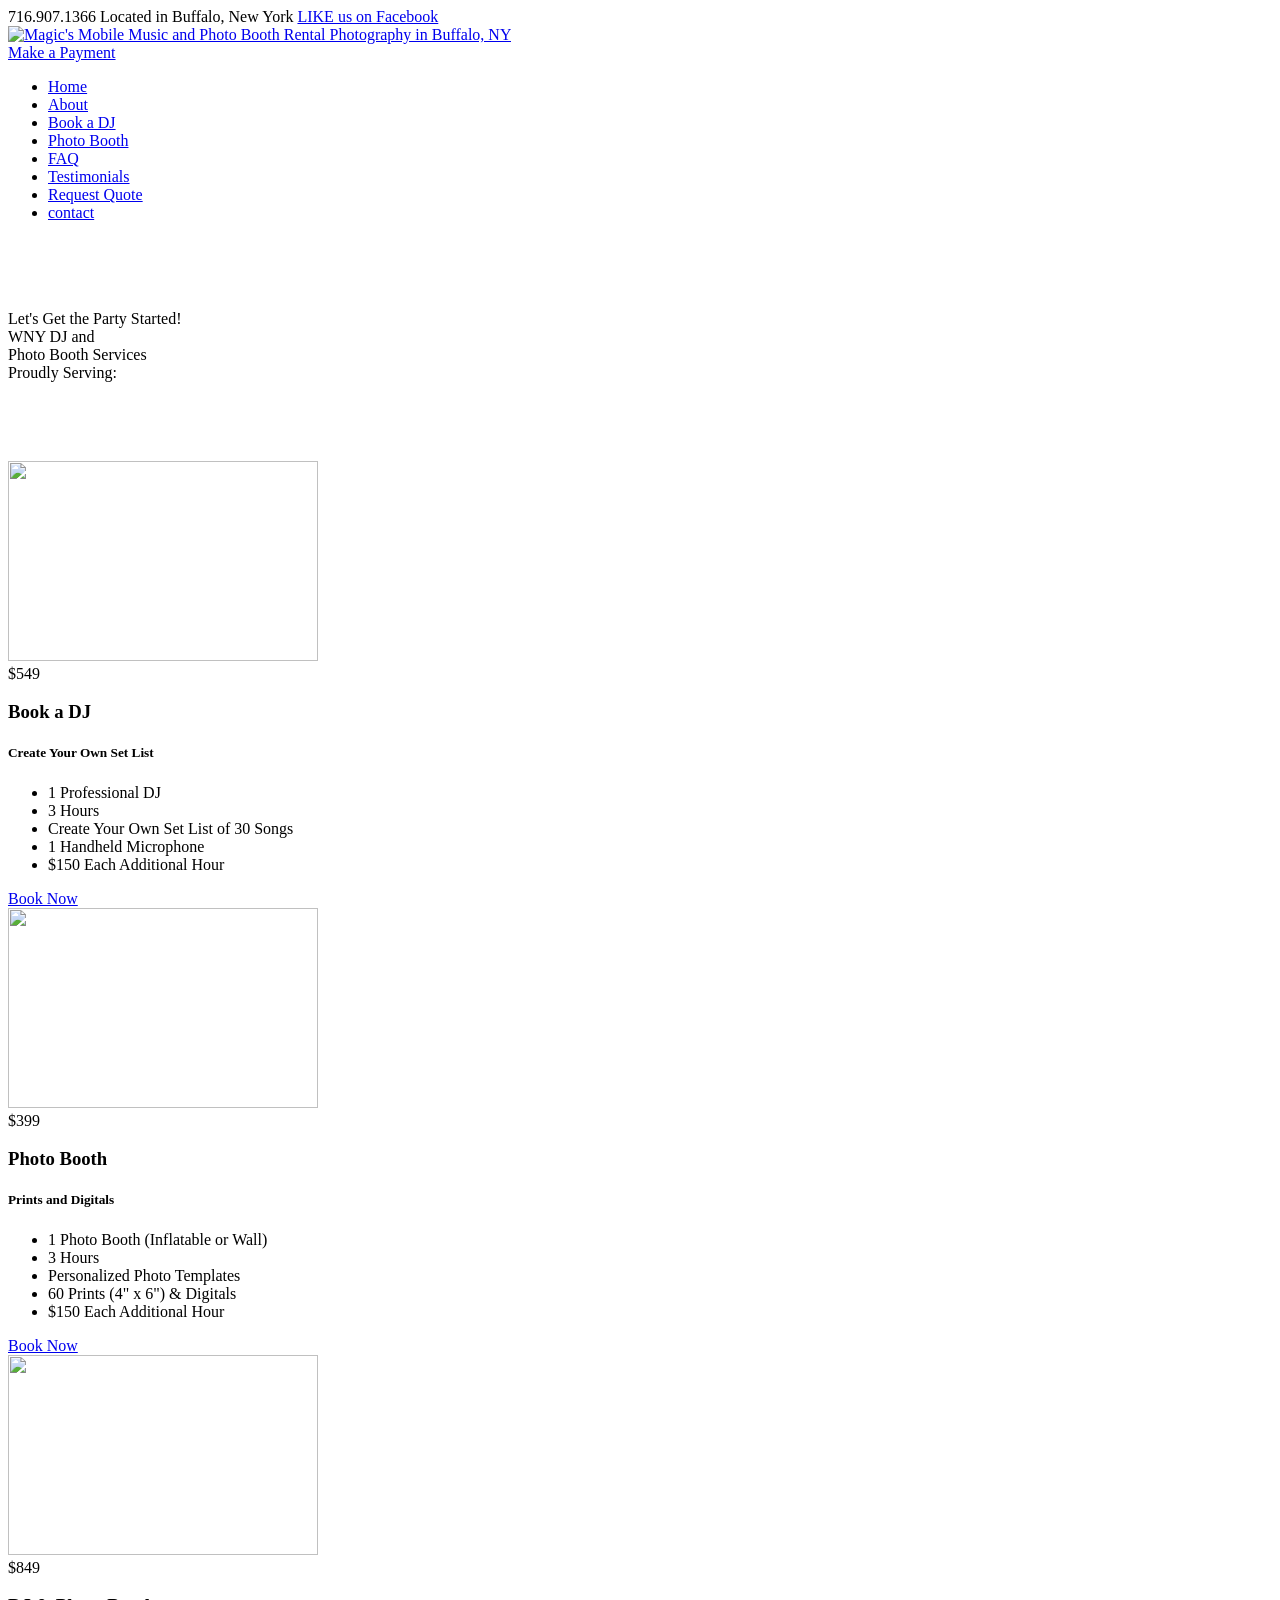
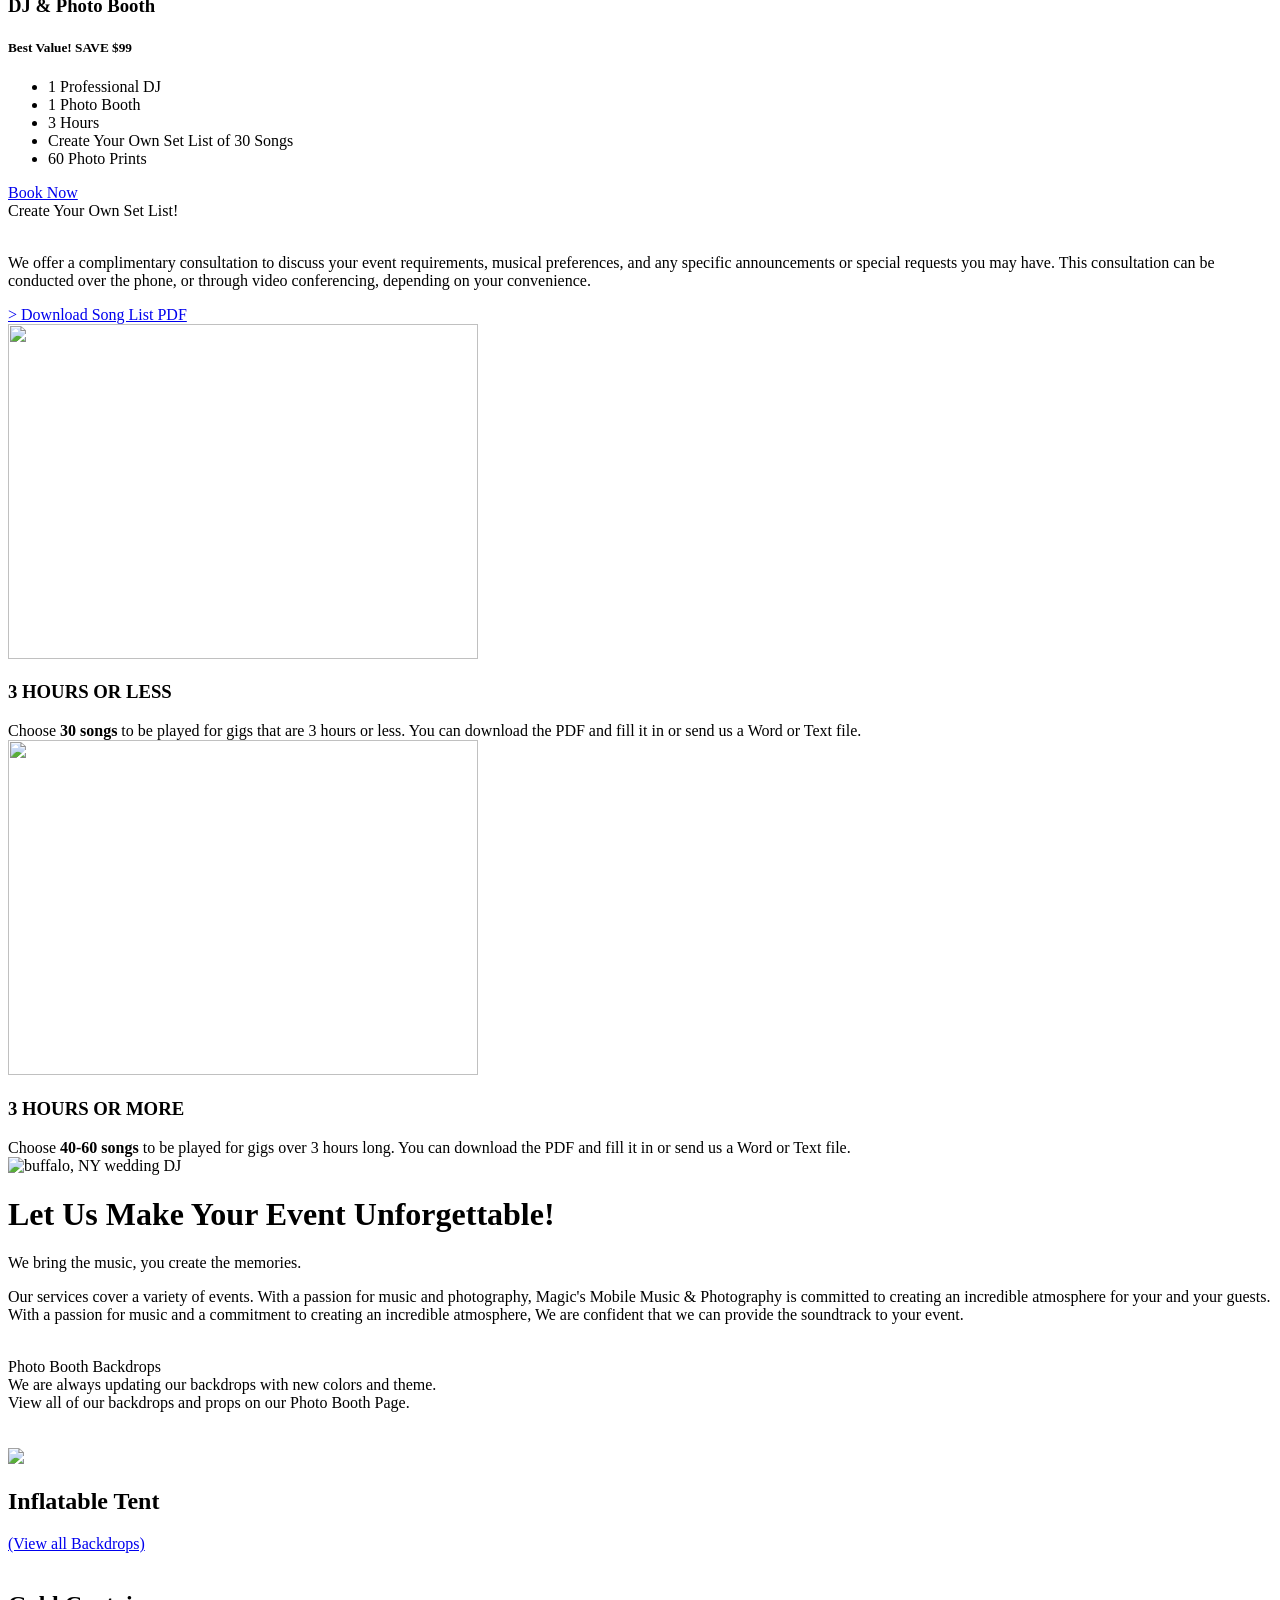
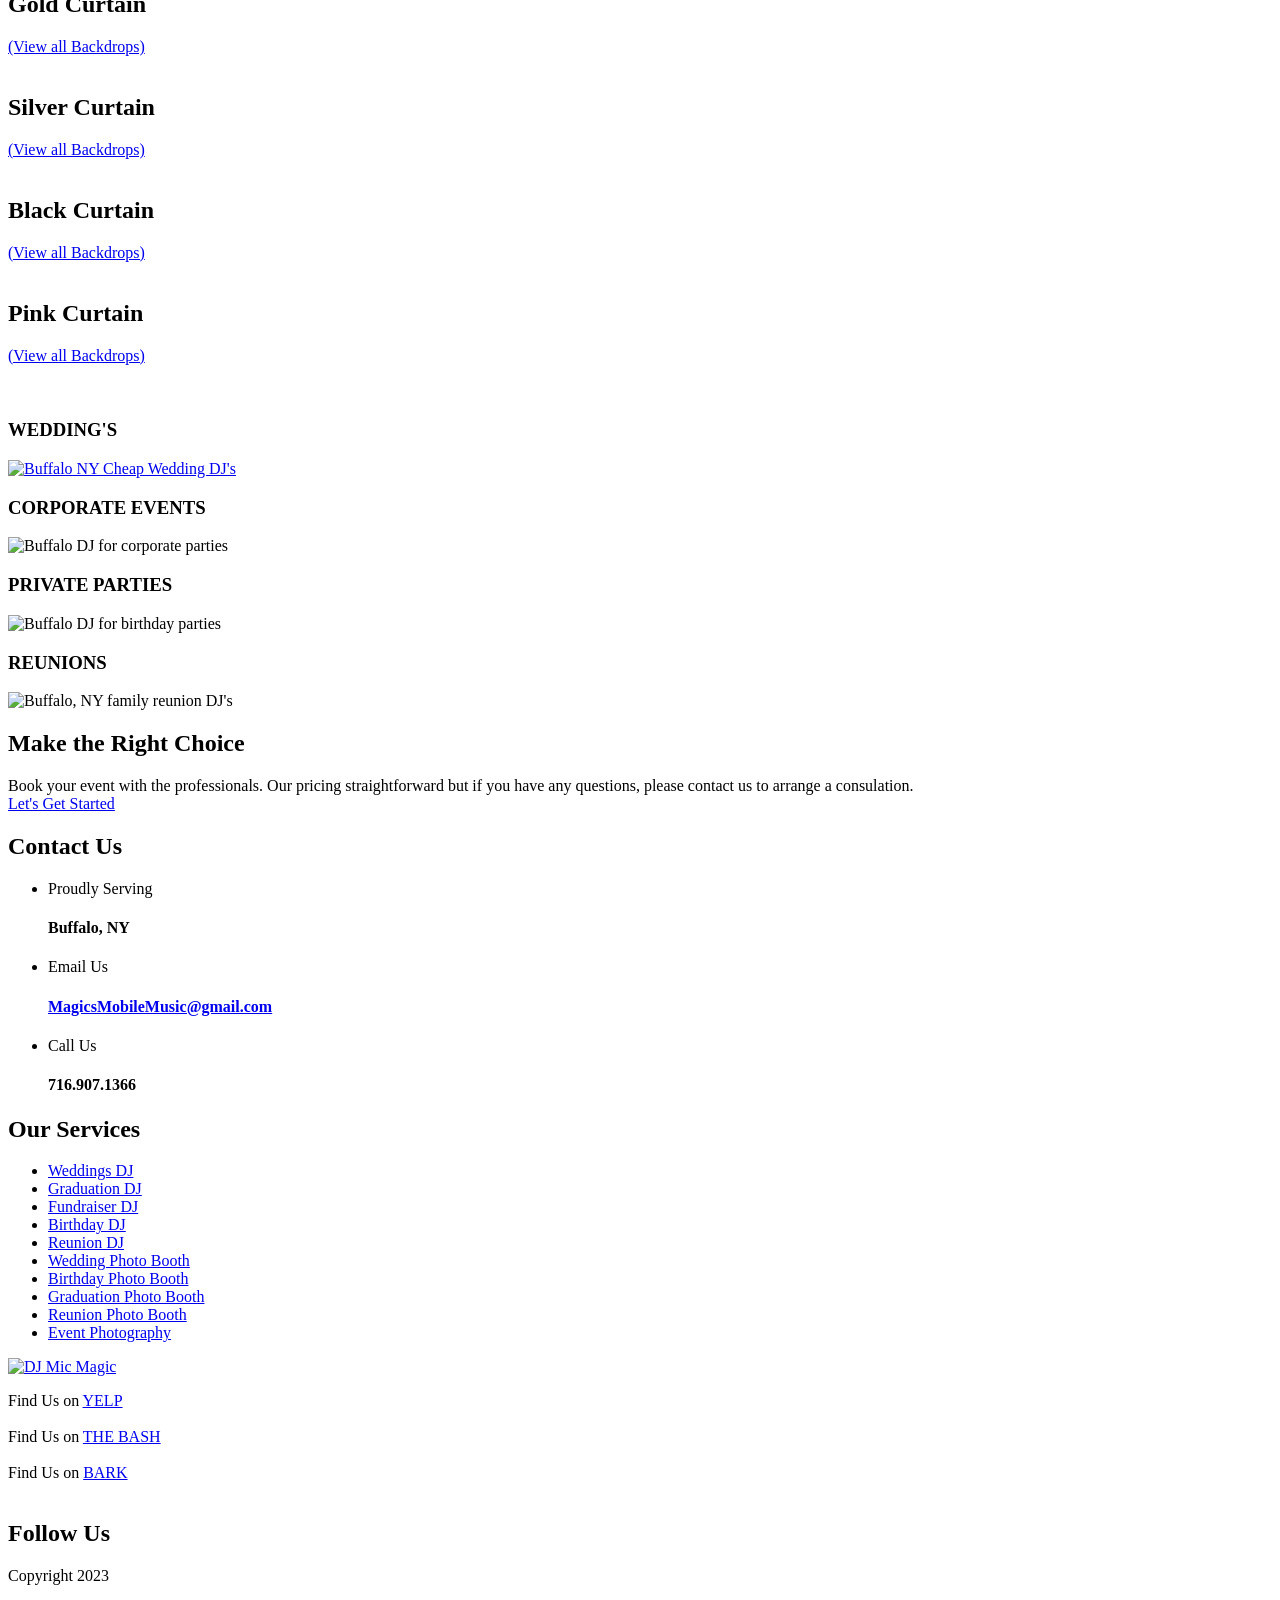
==== index.html @ 99b2fec5 "Add files via upload" ====
<!doctype html>
<html class="no-js" lang="zxx">
    <head>
        <meta charset="utf-8">
        <meta http-equiv="x-ua-compatible" content="ie=edge">
        <title>Mic Magic DJ Services in Buffalo, NY</title>
<meta content="width=device-width, initial-scale=1.0" name="viewport" />
<meta name="description"  content="DJ Services"/>
<meta name="keywords" content="magic's mobile music, mic magic, magic, dj, disc jockey, buffalo, ny, western ny, buffalo dj's, buffalo photo booth, wedding photo booth, photo booth rental in buffalo,">
<meta name="viewport" content="width=device-width, initial-scale=1">

        <link rel="manifest" href="site.webmanifest">
		<link rel="shortcut icon" type="image/x-icon" href="img/favicon.ico">
        <!-- Place favicon.ico in the root directory -->

		<!-- CSS here -->
        <link rel="stylesheet" href="css/bootstrap.min.css">
        <link rel="stylesheet" href="css/owl.carousel.min.css">
        <link rel="stylesheet" href="css/animate.min.css">
        <link rel="stylesheet" href="css/magnific-popup.css">
        <link rel="stylesheet" href="css/fontawesome-all.min.css">
        <link rel="stylesheet" href="css/dripicons.css">
        <link rel="stylesheet" href="css/meanmenu.css">
        <link rel="stylesheet" href="css/slick.css">
        <link rel="stylesheet" href="css/default.css">
        <link rel="stylesheet" href="css/style.css">
        <link rel="stylesheet" href="css/responsive.css">
        
<link rel="shortcut icon" href="favicon.png" />
        
        
    </head>
    <body>

        <!-- header-start -->
        <header>
            <div class="top-bar-area-3 dark-soft pt-20 pb-20  pl-55 pr-55 d-none d-md-block">
                <div class="container-fluid">
                    <div class="row">
                        <div class="col-xl-3 col-md-5 col-md offset-xl-2">
                            <div class="header-icon header-3-social d-lg-none d-xl-block">
                            </div>
                        </div>
                        <div class="col-xl-7 col-md-7">
                            <div class="header-info header-info-3 text-right">
                               
                                <span><i class="far fa-phone"></i> 716.907.1366</span>
                                <span><i class="far fa-map-marker-alt"></i> Located in Buffalo, New York</span>
                                 <span>
                                <a class="blk" target="_blank" href="https://www.facebook.com/magicsmobilemusic">LIKE us on Facebook</a></span>
                                
                            </div>
                        </div>
                    </div>
                </div>
            </div>
            <div class="main-menu-area header-menu-3 dark pl-55 pr-55">
                <div class="container-fluid">
                    <div class="row">
                        <div class="col-xl-2 col-lg-3 col-md-5 d-flex align-items-center">
                            <div class="logo logo-bg">
                                <a href="https://magicsmobilemusic.com/">
                                  
                                    <img src="img/magics-mobile-music-photo-logo.png" alt="Magic's Mobile Music and Photo Booth Rental Photography in Buffalo, NY" width="151" />
                                </a>
                            </div>
                        </div>
                        <div class="col-xl-10">
                            <div class="header-3-btn f-right">
                                <a class="btn pink-btn" href="payment.html" tabindex="0"><span class="btn-text">Make a Payment</span></a>
                            </div>
                            
                            
                            
                            
                            
                            
                            <div class="main-menu header-3-menu">
                                <nav id="mobile-menu">
                                    <ul>
                                        
                                             <li><a class="nav" href="index.html">Home</a></li>
                                            <li><a class="nav" href="about-us.html">About</a></li>
											<li><a class="nav" href="buffalo-dj-book.html">Book a DJ</a></li>
											<li><a class="nav" href="buffalo-photo-booth-rental.html">Photo Booth</a></li>
											<li><a class="nav" href="faq.html">FAQ</a></li>
											<li><a class="nav" href="testimonials.html">Testimonials</a></li>
											<li><a class="nav" href="request-quote.html">Request Quote</a></li>
                                            <li><a class="nav" href="contact.html">contact</a></li>
                                    </ul>
                                </nav>
                            </div>
                        </div>
                        <div class="col-12">
                            
                            
                            <div class="mobile-menu"></div>
                        </div>
                    </div>
                </div>
            </div>
            
            
           
        
        
        
        </header>
        <!-- header-start -->

        <main>
            <!-- slider-start -->
            <div class="slider-area slider-2">
                <div class="slider-active">
                    <div class="single-slider slider-2-height d-flex align-items-center" style="background-image:url('img/slider/main-header-magic-mobile-music.jpg')">
                        <div class="container">
                            <div class="row ">
                                <div class="col-xl-12">
                                    <div class="slider-2-text text-center">
                                       
                                     <h9 data-animation="fadeInUp" data-delay=".3s"><div style="width:202px; margin:0 auto;">
                                       </div><br> <br><br><br>Let's Get the Party Started!</h9><br>
                                        
                                        <h11 data-animation="fadeInUp" data-delay=".7s">WNY DJ and <br>Photo Booth Services</h11><br>
                                        
                                       
                                    
<h8 data-animation="fadeInUp" data-delay=".9s">Proudly Serving:<br> <h4>
                                     <font color="#FFFFFF">The Buffalo, New York Area</font></h4></h8>

                                        
                                    </div>
                                </div>
                            </div>
                        </div>
                    </div>
                    
                    
                    
                    
                    
                    
                    
                    
                    
                    
                    
                    
                    
                    
                </div>
            </div>
            <!-- slider-start -->
           
           
           
           
           <br>
            
            <!-- upcoming-area-start -->
            <div>
                <div class="container">
                    <div class="row">
                        <div class="col-xl-8 offset-xl-2 col-lg-8 offset-lg-2">
                           
                        </div>
                    </div>
                    <div class="row">
                        <div class="col-xl-4 col-lg-6 col-md-6">
                            <div class="upcoming-event-wrapper mb-30">
                                <div class="upcoming-event-img">
                                   


									 <a href="request-dj-quote.html">
                                    <img src="img/mic-magic-dj-buffalo.jpg" alt="" width="310" height="200"></a>
                                    <div class="up-tag">
                                        <span>$549</span>
                                    </div>
                                </div>
                                <div class="upcoming-text">
                                    <h3>Book a DJ</h3>
                                     <h5>Create Your Own Set List</h5>
                                    
                                    <ul>
                                    <li>1 Professional DJ</li>
                                    <li>3 Hours</li>
                                    <li>Create Your Own Set List of 30 Songs</li>
                                    <li>1 Handheld Microphone</li>
                                    <li>$150 Each Additional Hour</li>
                                    </ul>
                                    <a class="btn dark-btn" href="request-quote.html"><span class="btn-text">Book Now</span>
                                    </a>


                                </div>
                            </div>
                        </div>
                        
                        
                        
                        
                        <div class="col-xl-4 col-lg-6 col-md-6">
                            <div class="upcoming-event-wrapper mb-30">
                                <div class="upcoming-event-img">
                                    <a href="request-dj-quote.html">
                                    <img src="img/photo-booth-main.jpg" alt="" width="310" height="200"></a>
                                    <div class="up-tag">
                                        <span>$399</span>
                                    </div>
                                </div>
                                <div class="upcoming-text">
                                    <h3>Photo Booth</h3>
                                    <h5>Prints and Digitals</h5>
                                    
                                    <div class="up-event-meta">
                                      
                                    </div>
                                    <ul>
                                    <li>1 Photo Booth (Inflatable or Wall)
                                    <li>3 Hours</li>
                                    <li>Personalized Photo Templates</li>
                                    <li>60 Prints (4&quot; x 6&quot;) & Digitals</li>
                                    <li>$150 Each Additional Hour</li>
                                    </ul>
                                    <a class="btn" href="request-quote.html"><span class="btn-text">Book Now</span>
                                    </a>
                                </div>
                            </div>
                        </div>
                        
                        
                        
                        <div class="col-xl-4 col-lg-6 col-md-6">
                            <div class="upcoming-event-wrapper mb-30">
                                <div class="upcoming-event-img">
                                    <a href="request-dj-quote.html">
                                    <img src="img/photo-booth-dj.jpg" alt="" width="310" height="200"></a>
                                    <div class="up-tag">
                                        <span>$849</span>
                                    </div>
                                </div>
                                
                                
                                <div class="upcoming-text">
                                    <h3>DJ & Photo Booth</h3>
                                    <h5>Best Value! SAVE $99</h5>

                                    <div class="up-event-meta">
                                   
                                        
                                    </div>
                                    
                                    <ul><li>1 Professional DJ </li>
                                    <li>1 Photo Booth</li>
                                    <li>3 Hours </li>
                                    <li>Create Your Own Set List of 30 Songs</li>
                                    <li>60 Photo Prints</li>
                                    </ul>
                                    
                                    <a class="btn" href="request-quote.html"><span class="btn-text">Book Now</span>
                                    </a>
                                </div>
                            </div>
                        </div>
                    </div>
                </div>
            </div>
            <!-- upcoming-area-end -->        
            
            
            


                    
            
                   
            



 
  
            
            
            
            
          
            
            
            
  <!-- news-area-start -->
            <div class="news-area news-padding pt-60 pb-60 pl-60 pr-60">
                <div class="container-fluid container-padding">
                    <div class="row">
                        <div class="col-xl-4 col-lg-4 col-md-6">
                            <div class="blog-title mb-30">
                               
                                
                                <h10>Create Your Own Set List!</h10>
                                <p><br>We offer a complimentary consultation to discuss your event requirements, musical preferences, and any specific announcements or special requests you may have. This consultation can be conducted over the phone, or through video conferencing, depending on your convenience.</p>
                                <a class="blk" target="_blank" href="img/Magic_Mobile_Music_Playlist.pdf"> > Download Song List PDF</a>
                            </div>
                        </div>
                        
                        
                        
                        <div class="col-xl-4 col-lg-4 col-md-6 mb-30">
                            <div class="news-wrapper">
                                <div class="news-img">
                                    <a href="blog-details.html">
                                    <img src="img/set-list-img2.jpg" alt="" width="470" height="335"></a>
                                </div>
                                <div class="news-text"><h3>3 HOURS OR LESS</h3>
                                  <h12>Choose <b>30 songs </b>to be played for gigs that are 3 hours or less. You can download the PDF and fill it in or send us a Word or Text file.</h12>
                                                                        
                                </div>
                            </div>
                        </div>
                        <div class="col-xl-4 col-lg-4 col-md-6 mb-30">
                            <div class="news-wrapper">
                                <div class="news-img">
                                    <a href="blog-details.html">
                                    <img src="img/set-list-img1.jpg" alt="" width="470" height="335"></a>
                                </div>
                                <div class="news-text"><h3>3 HOURS OR MORE</h3>
                                    <h12>Choose <b>40-60 songs </b> to be played for gigs over 3 hours long. You can download the PDF and fill it in or send us a Word or Text file.</h12>
                                  
                                </div>
                            </div>
                        </div>
                    </div>
                </div>
            </div>
            <!-- news-area-end -->
            
            
            
            
            
            








 <!-- about-area-start -->
            <div class="about-area  pt-60 pb-10">
                <div class="container">
                    <div class="row">
                        <div class="col-xl-7 col-lg-6">
                            <div class="single-about mb-30">
                                <div class="about-2-img">
                                    <img src="img/buffalo-ny-wedding-dj.jpg" alt="buffalo, NY wedding DJ">
                                </div>
                               
                            </div>
                        </div>
                        <div class="col-xl-5 col-lg-6">
                            <div class="about-2-wrapper mb-30">
                                <div class="about-content">
                                    <h1>Let Us Make Your Event Unforgettable!</h1>
                                    <span>We bring the music, you create the memories.</span>
                                    <p>Our services cover a variety of events. With a passion for music and photography, Magic's Mobile Music & Photography is
committed to creating an incredible atmosphere for your and your guests. With a passion for music and a commitment to creating an incredible atmosphere,
We are confident that we can provide the soundtrack to your event.</p>
                                   
                                </div>
                            </div>
                            
                        </div>
                    </div>
                </div>
            </div>
            <!-- about-area-end -->









    <!-- team-area-start -->
            
                <div class="container-fluid">







<div class="slider-2-text text-center">

<span class="btn-border2"></span><br>

<h11><data-animation="fadeInUp" data-delay=".3s">Photo Booth Backdrops</h11><br>
                                        
<h8><data-animation="fadeInUp" data-delay=".3s">We are always updating our backdrops with new colors and theme. <br>View all of our backdrops and props on our Photo Booth Page.<br></h8>

<span class="btn-border2"></span><br><br>

</div>




<div class="team-2-active owl-carousel">
                    
                    

                    
                    
                          
<div class="team-wrapper">
<div class="team-img">
<a href="buffalo-photo-booth-rental.html"><img src="img/photo-booth-inflated.jpg" border="0"></a>
</div>


                           
 <div class="team-text team-3-text text-center">
                                <div class="team-icon">
                                   
                                </div>
                                <h2>Inflatable Tent</h2>
                               <a href="buffalo-photo-booth-rental.html">(View all Backdrops)</a>

                            </div>
                        </div>
                        
                        
                        
                        
                        <div class="team-wrapper">
                            <div class="team-img">
                             <a href="buffalo-photo-booth-rental.html">   <img src="img/photo_backdrop_sequine_gold.jpg" alt=""></a>
                            </div>
                            <div class="team-text team-3-text text-center">
                                <div class="team-icon">
                                 
                                </div>
                                <h2>Gold Curtain</h2>
                                <a href="buffalo-photo-booth-rental.html">(View all Backdrops)</a>
                                </div>
                        </div>
                        
                        
                        
                        <div class="team-wrapper">
                            <div class="team-img">
                              <a href="buffalo-photo-booth-rental.html">  <img src="img/photo_backdrop_sequine_white.jpg" alt=""></a>
                            </div>
                            <div class="team-text team-3-text text-center">
                                <div class="team-icon">
                                   
                                </div>
                                <h2>Silver Curtain</h2>
                               <a href="buffalo-photo-booth-rental.html">(View all Backdrops)</a>                            </div>
                        </div>
                        <div class="team-wrapper">
                            <div class="team-img">
                              <a href="buffalo-photo-booth-rental.html">  <img src="img/photo_backdrop_sequine_black.jpg" alt=""></a>
                            </div>
                            <div class="team-text team-3-text text-center">
                                <div class="team-icon">
                                  
                                </div>
                                <h2>Black Curtain</h2>
                                <a href="buffalo-photo-booth-rental.html">(View all Backdrops)</a>                            </div>
                        </div>
                        <div class="team-wrapper">
                            <div class="team-img">
                        <a href="buffalo-photo-booth-rental.html">        <img src="img/photo_backdrop_sequine_pink.jpg" alt=""></a>
                            </div>
                            <div class="team-text team-3-text text-center">
                                <div class="team-icon">
                                  
                                </div>
                                <h2>Pink Curtain</h2>
                                <a class="link" href="buffalo-photo-booth-rental.html">(View all Backdrops)</a>                            </div>
                        </div>
                    </div>
                </div>

            




<br><br>
 
            



                
           
            <!-- team-area-end -->         















<!-- features-area-start -->

            <div class="features-1-area pl-155 pr-155 pb-90 pt-10">
                <div class="container">
                    <div class="row">
                        <div class="col-xl-6 offset-xl-3 col-lg-6 offset-lg-3">
                            
                        </div>
                    </div>
                </div>



<div class="container-fluid">
<div class="features-bg">
<div class="row">


<div class="col-xl-3 col-lg-3 col-md-6">
<div class="features-wrapper text-center mb-30">



                        




<div class="features-text">
<h3>WEDDING'S</h3>
</div>

                                  
<div class="features-img">

<a href="buffalo-photo-booth-rental.html"><img src="img/event_thumb_wedding.jpg" alt="Buffalo NY Cheap Wedding DJ's"></a>

</div>

</div>
</div>


<div class="col-xl-3 col-lg-3 col-md-6">
<div class="features-wrapper text-center mb-30">


<div class="features-text">
<h3>CORPORATE EVENTS</h3>

</div>
                                  
<div class="features-img">
<img src="img/event_thumb_corporate.jpg" alt="Buffalo DJ for corporate parties">
<div class="features-content">
</div>
</div>
<div class="features-text">

 </div>
</div>
</div>




<div class="col-xl-3 col-lg-3 col-md-6">
<div class="features-wrapper text-center mb-30">


<div class="features-text">
<h3>PRIVATE PARTIES</h3>
</div>

                                  
<div class="features-img">
<img src="img/event_thumb_private.jpg" alt="Buffalo DJ for birthday parties">
<div class="features-content">
</div>
</div>
<div class="features-text">


 </div>
</div>
</div>











<div class="col-xl-3 col-lg-3 col-md-6">
<div class="features-wrapper text-center mb-30">


<div class="features-text">
<h3>REUNIONS</h3>
</div>

<div class="features-img">
                                        <img src="img/event_thumb_reunions.jpg" alt="Buffalo, NY family reunion DJ's">
                                        <div class="features-content">
                                       
                                        </div>
                                    </div>
                                   
                                </div>
                            </div>
                        </div>
                    </div>
                </div>
            </div>
           







 <!-- features-area-end -->



















            <!-- cta-area-start -->
            <div class="cta-area mb-90">
                <div class="container">
                    <div class="cta-bg pt-85 pb-55" style="background-image:url('img/bg/bg-12.jpg')">
                        <div class="row">
                            <div class="col-xl-8 col-lg-8">
                                <div class="single-cta mb-30">
                                    <div class="cta-content">
                                        <h2>Make the Right Choice</h2>
                                        <span>Book your event with the professionals. Our pricing straightforward but if you have any questions, please contact us to arrange a consulation.</span>
                                    </div>
                                </div>
                            </div>
                            <div class="col-xl-4 col-lg-4">
                                <div class="cta-button mb-30 text-left text-lg-right">
                                    <a class="btn" href="request-quote.html"><span class="btn-text">Let's Get Started</span> </a>
                                </div>
                            </div>
                        </div>
                    </div>
                </div>
            </div>
            <!-- cta-area-end -->










































        </main>
        
        
        
        
        
        
        
        
        

        <!-- footer-area-start -->
        <footer>
            <div class="footer-area pt-120 pb-90" style="background-image:url('img/bg/bg-6.jpg')">
                <div class="container">
                    <div class="row">
                        <div class="col-xl-4 col-lg-4 col-md-6">
                            <div class="single-footer mb-30">
                                <h2 class="footer-title">Contact Us</h2>
                                <ul class="contact-link">
                                    <li>
                                        <div class="contact-address-icon">
                                            <i class="fal fa-map-marker-alt"></i>
                                        </div>
                                        <div class="contact-address-text">
                                            <p>Proudly Serving</p>
                                            <h4>Buffalo, NY</h4>
                                        </div>
                                    </li>
                                    <li>
                                        <div class="contact-address-icon">
                                            <i class="fal fa-envelope-open"></i>
                                        </div>
                                        <div class="contact-address-text">
                                            <p>Email Us</p>
                                            <a href="mailto:magicsmobilemusic@gmail.com?subject=Message for Magic"><h4>MagicsMobileMusic@gmail.com</h4></a>
                                        </div>
                                    </li>
                                    <li>
                                        <div class="contact-address-icon">
                                            <i class="fal fa-phone"></i>
                                        </div>
                                        <div class="contact-address-text">
                                            <p>Call Us</p>
                                            <h4>716.907.1366</h4>
                                        </div>
                                    </li>
                                </ul>
                            </div>
                        </div>
                        <div class="col-xl-4 col-lg-4 col-md-6">
                            <div class="single-footer mb-30">
                                <h2 class="footer-title">Our Services </h2>
                                <ul class="fotter-menu">
                                    <li><a href="request-dj-quote.html">Weddings DJ</a></li>
                                    <li><a href="request-dj-quote.html">
                                    Graduation DJ</a></li>
                                    <li><a href="request-dj-quote.html">Fundraiser DJ</a></li>
                                    <li><a href="request-dj-quote.html">Birthday DJ</a></li>
                                    <li><a href="request-dj-quote.html">Reunion DJ</a></li>
                                    <li><a href="request-dj-quote.html">Wedding Photo Booth</a></li>
                                    <li><a href="request-dj-quote.html">Birthday Photo Booth</a></li>
                                    <li><a href="request-dj-quote.html">Graduation Photo Booth</a></li>
                                    <li><a href="request-dj-quote.html">Reunion Photo Booth</a></li>
                                    <li><a href="request-dj-quote.html">Event Photography</a></li>


                                </ul>
                                
                                
                                
                                
                            </div>
                        </div>
                        
                        
                        <div class="col-xl-4 col-lg-4 col-md-6">
                            <div class="single-footer pl-70 mb-30">
                                <div class="footer-logo">
                                    <a href="index.html">
                                    <img src="img/magics-mobile-music-photo-logo.png" alt="DJ Mic Magic" height="67"></a>
                                </div>
                                
                                               <div class="contact-address-text">
                                             <p>Find Us on <a class="blk" target="_blank" href="https://www.yelp.com/biz/magics-mobile-music-and-photography-depew">YELP</a><br><br>
                                             Find Us on <a class="blk" target="_blank" href="https://www.thebash.com/dj/micmagic">THE BASH</a><br><br>
                                            Find Us on <a class="blk" target="_blank" href="https://www.bark.com/en/us/company/magics-mobile-music-and-photography/n2B3a/">BARK</a><br>                                            
                                            <br></p>
                                            
                                            
                                            
                                        </div>
                                
                                
                                
                                <h2 class="footer-title">Follow Us</h2>
                                
                                
                 

                                
                                
                                
                                <div class="footer-2-icon">
                                    <a href="https://www.facebook.com/magicsmobilemusic"><i class="fab fa-facebook-f"></i></a>
                                    <a href="https://www.instagram.com/magicsmobilemusic/"><i class="fab fa-instagram"></i></a>
                                </div>
                                <div class="copyright-1">
                                    <p>Copyright <i class="far fa-copyright"></i> 2023</p>
                                </div>
                            </div>
                        </div>
                    </div>
                </div>
            </div>
        </footer>
        <!-- footer-area-end -->










   
            
            
            
            
            
            
            
               
               
            
          

           
             </main>
            



		<!-- JS here -->
        <script src="js/vendor/modernizr-3.5.0.min.js"></script>
        <script src="js/vendor/jquery-1.12.4.min.js"></script>
        <script src="js/popper.min.js"></script>
        <script src="js/bootstrap.min.js"></script>
        <script src="js/jquery.counterup.min.js"></script>
        <script src="js/jquery.countdown.min.js"></script>
        <script src="js/waypoints.min.js"></script>
        <script src="js/owl.carousel.min.js"></script>
        <script src="js/isotope.pkgd.min.js"></script>
        <script src="js/slick.min.js"></script>
        <script src="js/jquery.meanmenu.min.js"></script>
        <script src="js/ajax-form.js"></script>
        <script src="js/wow.min.js"></script>
        <script src="js/jquery.scrollUp.min.js"></script>
        <script src="js/imagesloaded.pkgd.min.js"></script>
        <script src="js/jquery.magnific-popup.min.js"></script>
        <script src="js/plugins.js"></script>
        <script src="js/main.js"></script>
    </body>
</html>
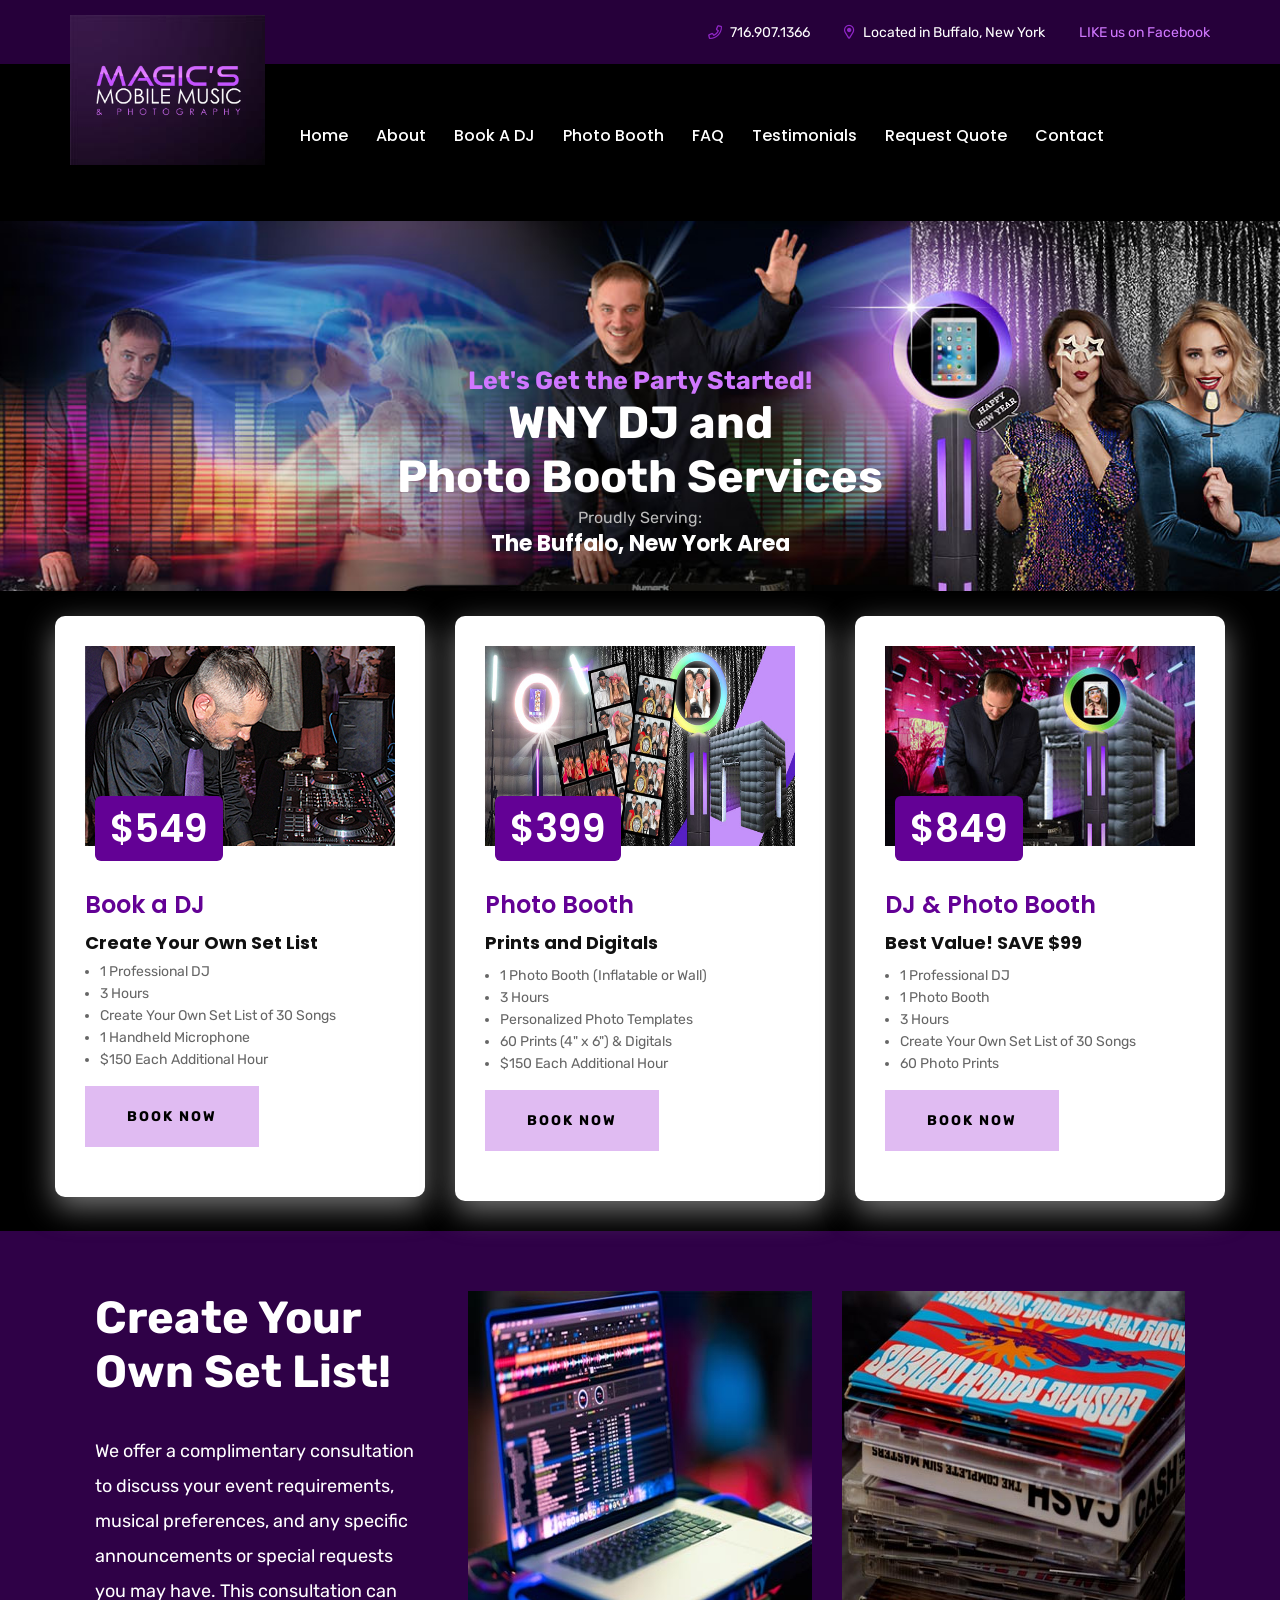
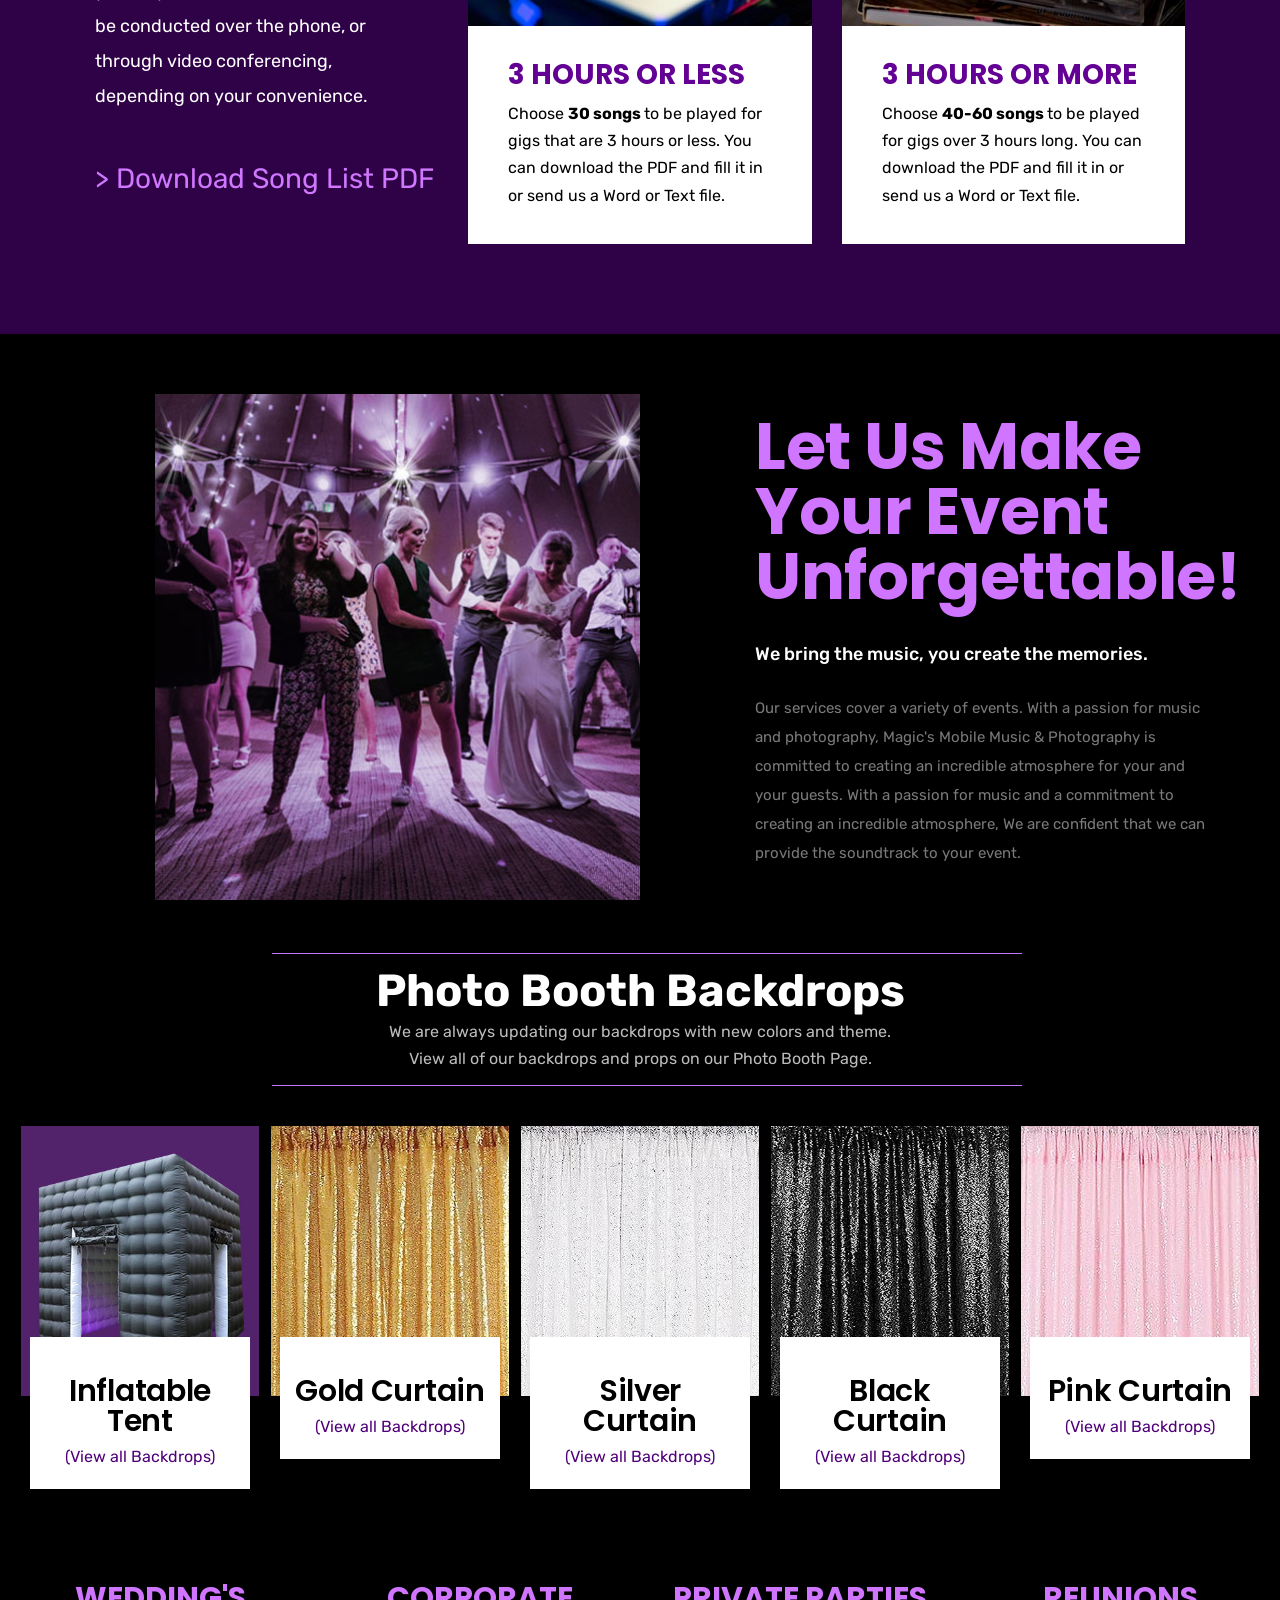
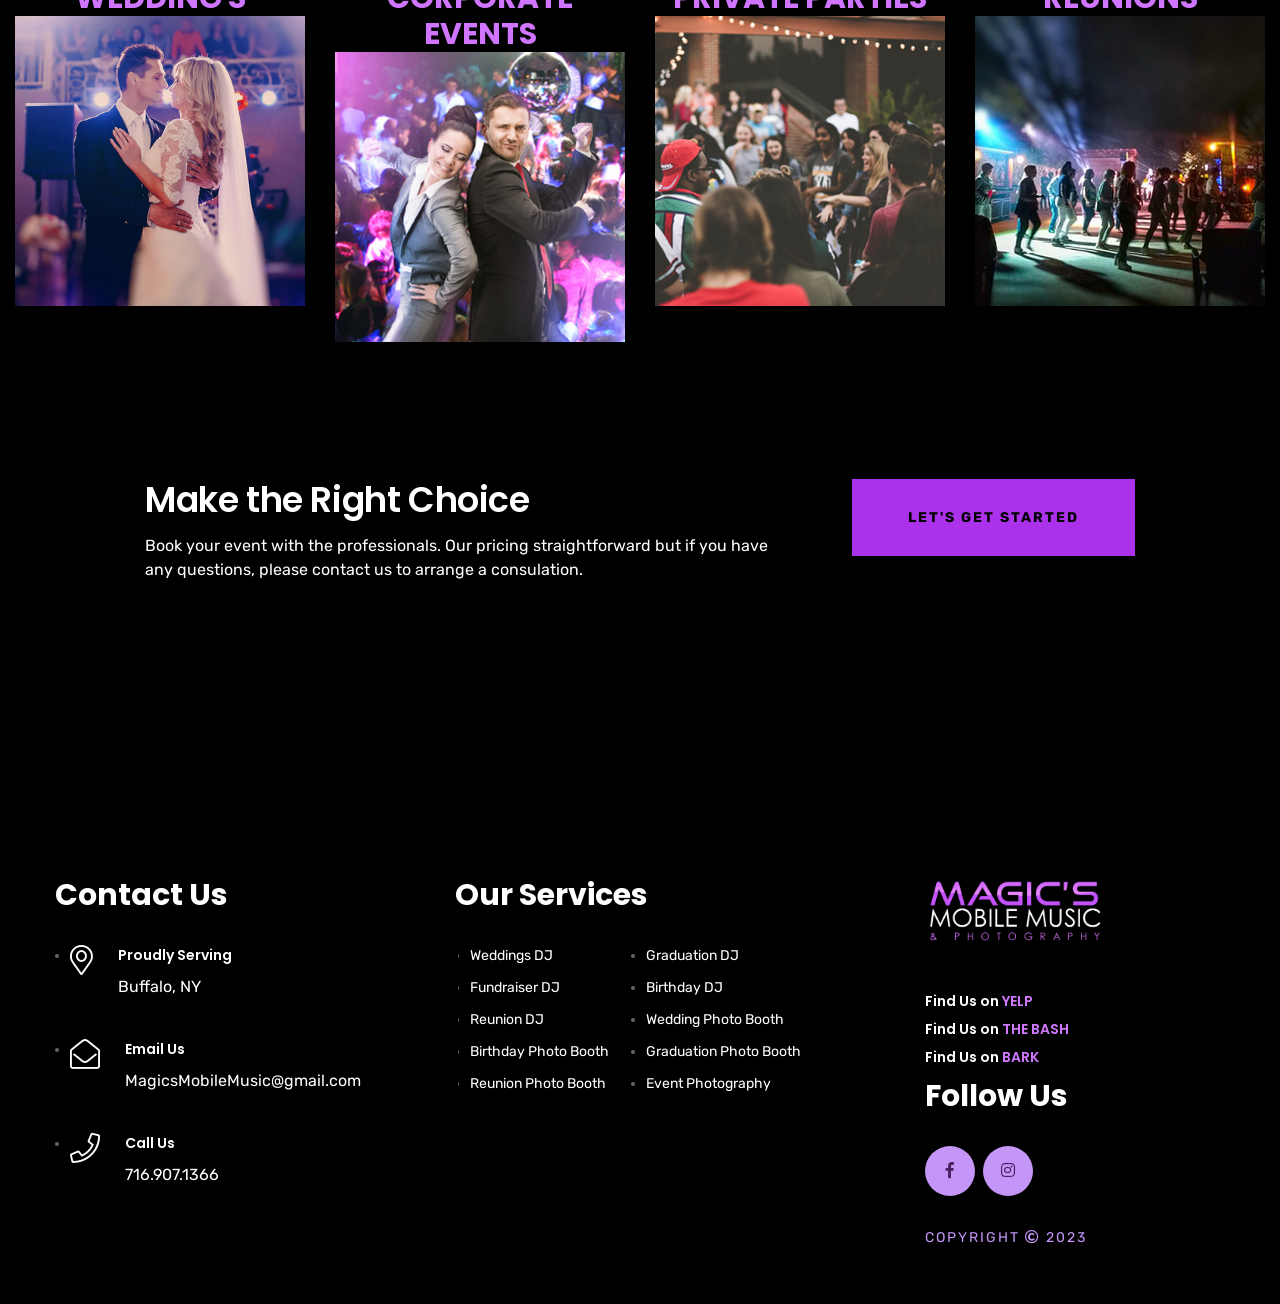
==== commit f1492d93: "Add files via upload" ====
--- a/index.html
+++ b/index.html
@@ -112,7 +112,7 @@
             <!-- slider-start -->
             <div class="slider-area slider-2">
                 <div class="slider-active">
-                    <div class="single-slider slider-2-height d-flex align-items-center" style="background-image:url('img/slider/main-header-magic-mobile-music.jpg')">
+                    <div class="single-slider slider-2-height d-flex align-items-center" style="background-image:url('slider/main-header-magic-mobile-music.jpg')">
                         <div class="container">
                             <div class="row ">
                                 <div class="col-xl-12">
--- a/css/dripicons.css
+++ b/css/dripicons.css
@@ -0,0 +1,640 @@
+@charset "UTF-8";
+
+@font-face {
+  font-family: "dripicons-v2";
+  src:url("../fonts/dripicons-v2.eot");
+  src:url("../fonts/dripicons-v2.eot?#iefix") format("embedded-opentype"),
+    url("../fonts/dripicons-v2.woff") format("woff"),
+    url("../fonts/dripicons-v2.ttf") format("truetype"),
+    url("../fonts/dripicons-v2.svg#dripicons-v2") format("svg");
+  font-weight: normal;
+  font-style: normal;
+
+}
+
+[data-icon]:before {
+  font-family: "dripicons-v2" !important;
+  content: attr(data-icon);
+  font-style: normal !important;
+  font-weight: normal !important;
+  font-variant: normal !important;
+  text-transform: none !important;
+  speak: none;
+  line-height: 1;
+  -webkit-font-smoothing: antialiased;
+  -moz-osx-font-smoothing: grayscale;
+}
+
+[class^="dripicons-"]:before,
+[class*=" dripicons-"]:before {
+  font-family: "dripicons-v2" !important;
+  font-style: normal !important;
+  font-weight: normal !important;
+  font-variant: normal !important;
+  text-transform: none !important;
+  speak: none;
+  line-height: 1;
+  -webkit-font-smoothing: antialiased;
+  -moz-osx-font-smoothing: grayscale;
+}
+
+.dripicons-alarm:before {
+  content: "\61";
+}
+.dripicons-align-center:before {
+  content: "\62";
+}
+.dripicons-align-justify:before {
+  content: "\63";
+}
+.dripicons-align-left:before {
+  content: "\64";
+}
+.dripicons-align-right:before {
+  content: "\65";
+}
+.dripicons-anchor:before {
+  content: "\66";
+}
+.dripicons-archive:before {
+  content: "\67";
+}
+.dripicons-arrow-down:before {
+  content: "\68";
+}
+.dripicons-arrow-left:before {
+  content: "\69";
+}
+.dripicons-arrow-right:before {
+  content: "\6a";
+}
+.dripicons-arrow-thin-down:before {
+  content: "\6b";
+}
+.dripicons-arrow-thin-left:before {
+  content: "\6c";
+}
+.dripicons-arrow-thin-right:before {
+  content: "\6d";
+}
+.dripicons-arrow-thin-up:before {
+  content: "\6e";
+}
+.dripicons-arrow-up:before {
+  content: "\6f";
+}
+.dripicons-article:before {
+  content: "\70";
+}
+.dripicons-backspace:before {
+  content: "\71";
+}
+.dripicons-basket:before {
+  content: "\72";
+}
+.dripicons-basketball:before {
+  content: "\73";
+}
+.dripicons-battery-empty:before {
+  content: "\74";
+}
+.dripicons-battery-full:before {
+  content: "\75";
+}
+.dripicons-battery-low:before {
+  content: "\76";
+}
+.dripicons-battery-medium:before {
+  content: "\77";
+}
+.dripicons-bell:before {
+  content: "\78";
+}
+.dripicons-blog:before {
+  content: "\79";
+}
+.dripicons-bluetooth:before {
+  content: "\7a";
+}
+.dripicons-bold:before {
+  content: "\41";
+}
+.dripicons-bookmark:before {
+  content: "\42";
+}
+.dripicons-bookmarks:before {
+  content: "\43";
+}
+.dripicons-box:before {
+  content: "\44";
+}
+.dripicons-briefcase:before {
+  content: "\45";
+}
+.dripicons-brightness-low:before {
+  content: "\46";
+}
+.dripicons-brightness-max:before {
+  content: "\47";
+}
+.dripicons-brightness-medium:before {
+  content: "\48";
+}
+.dripicons-broadcast:before {
+  content: "\49";
+}
+.dripicons-browser:before {
+  content: "\4a";
+}
+.dripicons-browser-upload:before {
+  content: "\4b";
+}
+.dripicons-brush:before {
+  content: "\4c";
+}
+.dripicons-calendar:before {
+  content: "\4d";
+}
+.dripicons-camcorder:before {
+  content: "\4e";
+}
+.dripicons-camera:before {
+  content: "\4f";
+}
+.dripicons-card:before {
+  content: "\50";
+}
+.dripicons-cart:before {
+  content: "\51";
+}
+.dripicons-checklist:before {
+  content: "\52";
+}
+.dripicons-checkmark:before {
+  content: "\53";
+}
+.dripicons-chevron-down:before {
+  content: "\54";
+}
+.dripicons-chevron-left:before {
+  content: "\55";
+}
+.dripicons-chevron-right:before {
+  content: "\56";
+}
+.dripicons-chevron-up:before {
+  content: "\57";
+}
+.dripicons-clipboard:before {
+  content: "\58";
+}
+.dripicons-clock:before {
+  content: "\59";
+}
+.dripicons-clockwise:before {
+  content: "\5a";
+}
+.dripicons-cloud:before {
+  content: "\30";
+}
+.dripicons-cloud-download:before {
+  content: "\31";
+}
+.dripicons-cloud-upload:before {
+  content: "\32";
+}
+.dripicons-code:before {
+  content: "\33";
+}
+.dripicons-contract:before {
+  content: "\34";
+}
+.dripicons-contract-2:before {
+  content: "\35";
+}
+.dripicons-conversation:before {
+  content: "\36";
+}
+.dripicons-copy:before {
+  content: "\37";
+}
+.dripicons-crop:before {
+  content: "\38";
+}
+.dripicons-cross:before {
+  content: "\39";
+}
+.dripicons-crosshair:before {
+  content: "\21";
+}
+.dripicons-cutlery:before {
+  content: "\22";
+}
+.dripicons-device-desktop:before {
+  content: "\23";
+}
+.dripicons-device-mobile:before {
+  content: "\24";
+}
+.dripicons-device-tablet:before {
+  content: "\25";
+}
+.dripicons-direction:before {
+  content: "\26";
+}
+.dripicons-disc:before {
+  content: "\27";
+}
+.dripicons-document:before {
+  content: "\28";
+}
+.dripicons-document-delete:before {
+  content: "\29";
+}
+.dripicons-document-edit:before {
+  content: "\2a";
+}
+.dripicons-document-new:before {
+  content: "\2b";
+}
+.dripicons-document-remove:before {
+  content: "\2c";
+}
+.dripicons-dot:before {
+  content: "\2d";
+}
+.dripicons-dots-2:before {
+  content: "\2e";
+}
+.dripicons-dots-3:before {
+  content: "\2f";
+}
+.dripicons-download:before {
+  content: "\3a";
+}
+.dripicons-duplicate:before {
+  content: "\3b";
+}
+.dripicons-enter:before {
+  content: "\3c";
+}
+.dripicons-exit:before {
+  content: "\3d";
+}
+.dripicons-expand:before {
+  content: "\3e";
+}
+.dripicons-expand-2:before {
+  content: "\3f";
+}
+.dripicons-experiment:before {
+  content: "\40";
+}
+.dripicons-export:before {
+  content: "\5b";
+}
+.dripicons-feed:before {
+  content: "\5d";
+}
+.dripicons-flag:before {
+  content: "\5e";
+}
+.dripicons-flashlight:before {
+  content: "\5f";
+}
+.dripicons-folder:before {
+  content: "\60";
+}
+.dripicons-folder-open:before {
+  content: "\7b";
+}
+.dripicons-forward:before {
+  content: "\7c";
+}
+.dripicons-gaming:before {
+  content: "\7d";
+}
+.dripicons-gear:before {
+  content: "\7e";
+}
+.dripicons-graduation:before {
+  content: "\5c";
+}
+.dripicons-graph-bar:before {
+  content: "\e000";
+}
+.dripicons-graph-line:before {
+  content: "\e001";
+}
+.dripicons-graph-pie:before {
+  content: "\e002";
+}
+.dripicons-headset:before {
+  content: "\e003";
+}
+.dripicons-heart:before {
+  content: "\e004";
+}
+.dripicons-help:before {
+  content: "\e005";
+}
+.dripicons-home:before {
+  content: "\e006";
+}
+.dripicons-hourglass:before {
+  content: "\e007";
+}
+.dripicons-inbox:before {
+  content: "\e008";
+}
+.dripicons-information:before {
+  content: "\e009";
+}
+.dripicons-italic:before {
+  content: "\e00a";
+}
+.dripicons-jewel:before {
+  content: "\e00b";
+}
+.dripicons-lifting:before {
+  content: "\e00c";
+}
+.dripicons-lightbulb:before {
+  content: "\e00d";
+}
+.dripicons-link:before {
+  content: "\e00e";
+}
+.dripicons-link-broken:before {
+  content: "\e00f";
+}
+.dripicons-list:before {
+  content: "\e010";
+}
+.dripicons-loading:before {
+  content: "\e011";
+}
+.dripicons-location:before {
+  content: "\e012";
+}
+.dripicons-lock:before {
+  content: "\e013";
+}
+.dripicons-lock-open:before {
+  content: "\e014";
+}
+.dripicons-mail:before {
+  content: "\e015";
+}
+.dripicons-map:before {
+  content: "\e016";
+}
+.dripicons-media-loop:before {
+  content: "\e017";
+}
+.dripicons-media-next:before {
+  content: "\e018";
+}
+.dripicons-media-pause:before {
+  content: "\e019";
+}
+.dripicons-media-play:before {
+  content: "\e01a";
+}
+.dripicons-media-previous:before {
+  content: "\e01b";
+}
+.dripicons-media-record:before {
+  content: "\e01c";
+}
+.dripicons-media-shuffle:before {
+  content: "\e01d";
+}
+.dripicons-media-stop:before {
+  content: "\e01e";
+}
+.dripicons-medical:before {
+  content: "\e01f";
+}
+.dripicons-menu:before {
+  content: "\e020";
+}
+.dripicons-message:before {
+  content: "\e021";
+}
+.dripicons-meter:before {
+  content: "\e022";
+}
+.dripicons-microphone:before {
+  content: "\e023";
+}
+.dripicons-minus:before {
+  content: "\e024";
+}
+.dripicons-monitor:before {
+  content: "\e025";
+}
+.dripicons-move:before {
+  content: "\e026";
+}
+.dripicons-music:before {
+  content: "\e027";
+}
+.dripicons-network-1:before {
+  content: "\e028";
+}
+.dripicons-network-2:before {
+  content: "\e029";
+}
+.dripicons-network-3:before {
+  content: "\e02a";
+}
+.dripicons-network-4:before {
+  content: "\e02b";
+}
+.dripicons-network-5:before {
+  content: "\e02c";
+}
+.dripicons-pamphlet:before {
+  content: "\e02d";
+}
+.dripicons-paperclip:before {
+  content: "\e02e";
+}
+.dripicons-pencil:before {
+  content: "\e02f";
+}
+.dripicons-phone:before {
+  content: "\e030";
+}
+.dripicons-photo:before {
+  content: "\e031";
+}
+.dripicons-photo-group:before {
+  content: "\e032";
+}
+.dripicons-pill:before {
+  content: "\e033";
+}
+.dripicons-pin:before {
+  content: "\e034";
+}
+.dripicons-plus:before {
+  content: "\e035";
+}
+.dripicons-power:before {
+  content: "\e036";
+}
+.dripicons-preview:before {
+  content: "\e037";
+}
+.dripicons-print:before {
+  content: "\e038";
+}
+.dripicons-pulse:before {
+  content: "\e039";
+}
+.dripicons-question:before {
+  content: "\e03a";
+}
+.dripicons-reply:before {
+  content: "\e03b";
+}
+.dripicons-reply-all:before {
+  content: "\e03c";
+}
+.dripicons-return:before {
+  content: "\e03d";
+}
+.dripicons-retweet:before {
+  content: "\e03e";
+}
+.dripicons-rocket:before {
+  content: "\e03f";
+}
+.dripicons-scale:before {
+  content: "\e040";
+}
+.dripicons-search:before {
+  content: "\e041";
+}
+.dripicons-shopping-bag:before {
+  content: "\e042";
+}
+.dripicons-skip:before {
+  content: "\e043";
+}
+.dripicons-stack:before {
+  content: "\e044";
+}
+.dripicons-star:before {
+  content: "\e045";
+}
+.dripicons-stopwatch:before {
+  content: "\e046";
+}
+.dripicons-store:before {
+  content: "\e047";
+}
+.dripicons-suitcase:before {
+  content: "\e048";
+}
+.dripicons-swap:before {
+  content: "\e049";
+}
+.dripicons-tag:before {
+  content: "\e04a";
+}
+.dripicons-tag-delete:before {
+  content: "\e04b";
+}
+.dripicons-tags:before {
+  content: "\e04c";
+}
+.dripicons-thumbs-down:before {
+  content: "\e04d";
+}
+.dripicons-thumbs-up:before {
+  content: "\e04e";
+}
+.dripicons-ticket:before {
+  content: "\e04f";
+}
+.dripicons-time-reverse:before {
+  content: "\e050";
+}
+.dripicons-to-do:before {
+  content: "\e051";
+}
+.dripicons-toggles:before {
+  content: "\e052";
+}
+.dripicons-trash:before {
+  content: "\e053";
+}
+.dripicons-trophy:before {
+  content: "\e054";
+}
+.dripicons-upload:before {
+  content: "\e055";
+}
+.dripicons-user:before {
+  content: "\e056";
+}
+.dripicons-user-group:before {
+  content: "\e057";
+}
+.dripicons-user-id:before {
+  content: "\e058";
+}
+.dripicons-vibrate:before {
+  content: "\e059";
+}
+.dripicons-view-apps:before {
+  content: "\e05a";
+}
+.dripicons-view-list:before {
+  content: "\e05b";
+}
+.dripicons-view-list-large:before {
+  content: "\e05c";
+}
+.dripicons-view-thumb:before {
+  content: "\e05d";
+}
+.dripicons-volume-full:before {
+  content: "\e05e";
+}
+.dripicons-volume-low:before {
+  content: "\e05f";
+}
+.dripicons-volume-medium:before {
+  content: "\e060";
+}
+.dripicons-volume-off:before {
+  content: "\e061";
+}
+.dripicons-wallet:before {
+  content: "\e062";
+}
+.dripicons-warning:before {
+  content: "\e063";
+}
+.dripicons-web:before {
+  content: "\e064";
+}
+.dripicons-weight:before {
+  content: "\e065";
+}
+.dripicons-wifi:before {
+  content: "\e066";
+}
+.dripicons-wrong:before {
+  content: "\e067";
+}
+.dripicons-zoom-in:before {
+  content: "\e068";
+}
+.dripicons-zoom-out:before {
+  content: "\e069";
+}
--- a/css/default.css
+++ b/css/default.css
@@ -0,0 +1,872 @@
+/* Deafult Margin & Padding */
+/*-- Margin Top --*/
+.mt-5 {
+	margin-top: 5px;
+}
+.mt-10 {
+	margin-top: 10px;
+}
+.mt-15 {
+	margin-top: 15px;
+}
+.mt-20 {
+	margin-top: 20px;
+}
+.mt-25 {
+	margin-top: 25px;
+}
+.mt-30 {
+	margin-top: 30px;
+}
+.mt-35 {
+	margin-top: 35px;
+}
+.mt-40 {
+	margin-top: 40px;
+}
+.mt-45 {
+	margin-top: 45px;
+}
+.mt-50 {
+	margin-top: 50px;
+}
+.mt-55 {
+	margin-top: 55px;
+}
+.mt-60 {
+	margin-top: 60px;
+}
+.mt-65 {
+	margin-top: 65px;
+}
+.mt-70 {
+	margin-top: 70px;
+}
+.mt-75 {
+	margin-top: 75px;
+}
+.mt-80 {
+	margin-top: 80px;
+}
+.mt-85 {
+	margin-top: 85px;
+}
+.mt-90 {
+	margin-top: 90px;
+}
+.mt-95 {
+	margin-top: 95px;
+}
+.mt-100 {
+	margin-top: 100px;
+}
+.mt-105 {
+	margin-top: 105px;
+}
+.mt-110 {
+	margin-top: 110px;
+}
+.mt-115 {
+	margin-top: 115px;
+}
+.mt-120 {
+	margin-top: 120px;
+}
+.mt-125 {
+	margin-top: 125px;
+}
+.mt-130 {
+	margin-top: 130px;
+}
+.mt-135 {
+	margin-top: 135px;
+}
+.mt-140 {
+	margin-top: 140px;
+}
+.mt-145 {
+	margin-top: 145px;
+}
+.mt-150 {
+	margin-top: 150px;
+}
+.mt-155 {
+	margin-top: 155px;
+}
+.mt-160 {
+	margin-top: 160px;
+}
+.mt-165 {
+	margin-top: 165px;
+}
+.mt-170 {
+	margin-top: 170px;
+}
+.mt-175 {
+	margin-top: 175px;
+}
+.mt-180 {
+	margin-top: 180px;
+}
+.mt-185 {
+	margin-top: 185px;
+}
+.mt-190 {
+	margin-top: 190px;
+}
+.mt-195 {
+	margin-top: 195px;
+}
+.mt-200 {
+	margin-top: 200px;
+}
+/*-- Margin Bottom --*/
+
+.mb-5 {
+	margin-bottom: 5px;
+}
+.mb-10 {
+	margin-bottom: 10px;
+}
+.mb-15 {
+	margin-bottom: 15px;
+}
+.mb-20 {
+	margin-bottom: 20px;
+}
+.mb-25 {
+	margin-bottom: 25px;
+}
+.mb-30 {
+	margin-bottom: 30px;
+}
+.mb-35 {
+	margin-bottom: 35px;
+}
+.mb-40 {
+	margin-bottom: 40px;
+}
+.mb-45 {
+	margin-bottom: 45px;
+}
+.mb-50 {
+	margin-bottom: 50px;
+}
+.mb-55 {
+	margin-bottom: 55px;
+}
+.mb-60 {
+	margin-bottom: 60px;
+}
+.mb-65 {
+	margin-bottom: 65px;
+}
+.mb-70 {
+	margin-bottom: 70px;
+}
+.mb-75 {
+	margin-bottom: 75px;
+}
+.mb-80 {
+	margin-bottom: 80px;
+}
+.mb-85 {
+	margin-bottom: 85px;
+}
+.mb-90 {
+	margin-bottom: 90px;
+}
+.mb-95 {
+	margin-bottom: 95px;
+}
+.mb-100 {
+	margin-bottom: 100px;
+}
+.mb-105 {
+	margin-bottom: 105px;
+}
+.mb-110 {
+	margin-bottom: 110px;
+}
+.mb-115 {
+	margin-bottom: 115px;
+}
+.mb-120 {
+	margin-bottom: 120px;
+}
+.mb-125 {
+	margin-bottom: 125px;
+}
+.mb-130 {
+	margin-bottom: 130px;
+}
+.mb-135 {
+	margin-bottom: 135px;
+}
+.mb-140 {
+	margin-bottom: 140px;
+}
+.mb-145 {
+	margin-bottom: 145px;
+}
+.mb-150 {
+	margin-bottom: 150px;
+}
+.mb-155 {
+	margin-bottom: 155px;
+}
+.mb-160 {
+	margin-bottom: 160px;
+}
+.mb-165 {
+	margin-bottom: 165px;
+}
+.mb-170 {
+	margin-bottom: 170px;
+}
+.mb-175 {
+	margin-bottom: 175px;
+}
+.mb-180 {
+	margin-bottom: 180px;
+}
+.mb-185 {
+	margin-bottom: 185px;
+}
+.mb-190 {
+	margin-bottom: 190px;
+}
+.mb-195 {
+	margin-bottom: 195px;
+}
+.mb-200 {
+	margin-bottom: 200px;
+}
+/*-- Padding Top --*/
+
+.pt-5 {
+	padding-top: 5px;
+}
+.pt-10 {
+	padding-top: 10px;
+}
+.pt-15 {
+	padding-top: 15px;
+}
+.pt-20 {
+	padding-top: 20px;
+}
+.pt-25 {
+	padding-top: 25px;
+}
+.pt-30 {
+	padding-top: 30px;
+}
+.pt-35 {
+	padding-top: 35px;
+}
+.pt-40 {
+	padding-top: 40px;
+}
+.pt-45 {
+	padding-top: 45px;
+}
+.pt-50 {
+	padding-top: 50px;
+}
+.pt-55 {
+	padding-top: 55px;
+}
+.pt-60 {
+	padding-top: 60px;
+}
+.pt-65 {
+	padding-top: 65px;
+}
+.pt-70 {
+	padding-top: 70px;
+}
+.pt-75 {
+	padding-top: 75px;
+}
+.pt-80 {
+	padding-top: 80px;
+}
+.pt-85 {
+	padding-top: 85px;
+}
+.pt-90 {
+	padding-top: 90px;
+}
+.pt-95 {
+	padding-top: 95px;
+}
+.pt-100 {
+	padding-top: 100px;
+}
+.pt-105 {
+	padding-top: 105px;
+}
+.pt-110 {
+	padding-top: 110px;
+}
+.pt-115 {
+	padding-top: 115px;
+}
+.pt-120 {
+	padding-top: 120px;
+}
+.pt-125 {
+	padding-top: 40px;
+}
+.pt-130 {
+	padding-top: 130px;
+}
+.pt-135 {
+	padding-top: 135px;
+}
+.pt-140 {
+	padding-top: 140px;
+}
+.pt-145 {
+	padding-top: 145px;
+}
+.pt-150 {
+	padding-top: 150px;
+}
+.pt-155 {
+	padding-top: 155px;
+}
+.pt-160 {
+	padding-top: 160px;
+}
+.pt-165 {
+	padding-top: 165px;
+}
+.pt-170 {
+	padding-top: 170px;
+}
+.pt-175 {
+	padding-top: 175px;
+}
+.pt-180 {
+	padding-top: 180px;
+}
+.pt-185 {
+	padding-top: 185px;
+}
+.pt-190 {
+	padding-top: 190px;
+}
+.pt-195 {
+	padding-top: 195px;
+}
+.pt-200 {
+	padding-top: 200px;
+}
+.pt-215 {
+	padding-top: 215px;
+}
+.pt-250 {
+	padding-top: 250px;
+}
+.pt-260 {
+	padding-top: 260px;
+}
+.pt-360 {
+	padding-top: 360px;
+}
+.pt-290 {
+	padding-top: 290px;
+}
+.pt-330 {
+	padding-top: 330px;
+}
+.pt-400 {
+	padding-top: 400px;
+}
+.pt-440 {
+	padding-top: 440px;
+}
+/*-- Padding Bottom --*/
+
+.pb-5 {
+	padding-bottom: 5px;
+}
+.pb-10 {
+	padding-bottom: 10px;
+}
+.pb-15 {
+	padding-bottom: 15px;
+}
+.pb-20 {
+	padding-bottom: 20px;
+}
+.pb-25 {
+	padding-bottom: 25px;
+}
+.pb-30 {
+	padding-bottom: 30px;
+}
+.pb-35 {
+	padding-bottom: 35px;
+}
+.pb-40 {
+	padding-bottom: 40px;
+}
+.pb-45 {
+	padding-bottom: 45px;
+}
+.pb-50 {
+	padding-bottom: 50px;
+}
+.pb-55 {
+	padding-bottom: 55px;
+}
+.pb-60 {
+	padding-bottom: 60px;
+}
+.pb-65 {
+	padding-bottom: 65px;
+}
+.pb-70 {
+	padding-bottom: 70px;
+}
+.pb-75 {
+	padding-bottom: 75px;
+}
+.pb-80 {
+	padding-bottom: 80px;
+}
+.pb-85 {
+	padding-bottom: 85px;
+}
+.pb-90 {
+	padding-bottom: 20px;
+}
+.pb-95 {
+	padding-bottom: 95px;
+}
+.pb-100 {
+	padding-bottom: 100px;
+}
+.pb-105 {
+	padding-bottom: 105px;
+}
+.pb-110 {
+	padding-bottom: 110px;
+}
+.pb-115 {
+	padding-bottom: 115px;
+}
+.pb-120 {
+	padding-bottom: 120px;
+}
+.pb-125 {
+	padding-bottom: 125px;
+}
+.pb-130 {
+	padding-bottom: 130px;
+}
+.pb-135 {
+	padding-bottom: 135px;
+}
+.pb-140 {
+	padding-bottom: 140px;
+}
+.pb-145 {
+	padding-bottom: 145px;
+}
+.pb-150 {
+	padding-bottom: 150px;
+}
+.pb-155 {
+	padding-bottom: 155px;
+}
+.pb-160 {
+	padding-bottom: 160px;
+}
+.pb-165 {
+	padding-bottom: 165px;
+}
+.pb-170 {
+	padding-bottom: 170px;
+}
+.pb-175 {
+	padding-bottom: 175px;
+}
+.pb-180 {
+	padding-bottom: 180px;
+}
+.pb-185 {
+	padding-bottom: 185px;
+}
+.pb-190 {
+	padding-bottom: 190px;
+}
+.pb-195 {
+	padding-bottom: 195px;
+}
+.pb-200 {
+	padding-bottom: 200px;
+}
+.pb-220 {
+	padding-bottom: 220px;
+}
+.pb-210 {
+	padding-bottom: 210px;
+}
+.pb-230 {
+	padding-bottom: 230px;
+}
+.pb-260 {
+	padding-bottom: 260px;
+}
+.pb-265 {
+	padding-bottom: 265px;
+}
+.pb-250 {
+	padding-bottom: 250px;
+}
+.pb-290 {
+	padding-bottom: 290px;
+}
+.pb-330 {
+	padding-bottom: 330px;
+}
+.pb-335 {
+	padding-bottom: 335px;
+}
+.pb-400 {
+	padding-bottom: 400px;
+}
+.pb-410 {
+	padding-bottom: 410px;
+}
+.pb-440 {
+	padding-bottom: 440px;
+}
+.pb-385 {
+	padding-bottom: 385px;
+}
+
+
+
+/*-- Padding Left --*/
+.pl-0 {
+	padding-left: 0px;
+}
+.pl-5 {
+	padding-left: 5px;
+}
+.pl-10 {
+	padding-left: 10px;
+}
+.pl-15 {
+	padding-left: 15px;
+}
+.pl-20{
+	padding-left: 20px;
+}
+.pl-25 {
+	padding-left: 35px;
+}
+.pl-30 {
+	padding-left: 30px;
+}
+.pl-35 {
+	padding-left: 35px;
+}
+
+.pl-35 {
+	padding-left: 35px;
+}
+
+.pl-40 {
+	padding-left: 40px;
+}
+
+.pl-45 {
+	padding-left: 45px;
+}
+
+.pl-50 {
+	padding-left: 50px;
+}
+
+.pl-55 {
+	padding-left: 55px;
+}
+
+.pl-60 {
+	padding-left: 60px;
+}
+.pl-65 {
+	padding-left: 65px;
+}
+.pl-70 {
+	padding-left: 70px;
+}
+.pl-75 {
+	padding-left: 75px;
+}
+.pl-80 {
+	padding-left: 80px;
+}
+.pl-85 {
+	padding-left: 80px;
+}
+.pl-90 {
+	padding-left: 90px;
+}
+.pl-95 {
+	padding-left: 95px;
+}
+.pl-100 {
+	padding-left: 100px;
+}
+.pl-135 {
+	padding-left: 135px;
+}
+.pl-150 {
+	padding-left: 150px;
+}
+.pl-400 {
+	padding-left: 400px;
+}
+
+
+/*-- Padding Right --*/
+.pr-0 {
+	padding-right: 0px;
+}
+.pr-5 {
+	padding-right: 5px;
+}
+.pr-10 {
+	padding-right: 10px;
+}
+.pr-15 {
+	padding-right: 15px;
+}
+.pr-20{
+	padding-right: 20px;
+}
+.pr-25 {
+	padding-right: 35px;
+}
+.pr-30 {
+	padding-right: 30px;
+}
+.pr-35 {
+	padding-right: 35px;
+}
+
+.pr-35 {
+	padding-right: 35px;
+}
+
+.pr-40 {
+	padding-right: 40px;
+}
+
+.pr-45 {
+	padding-right: 45px;
+}
+
+.pr-50 {
+	padding-right: 50px;
+}
+
+.pr-55 {
+	padding-right: 55px;
+}
+
+.pr-60 {
+	padding-right: 60px;
+}
+.pr-65 {
+	padding-right: 65px;
+}
+.pr-70 {
+	padding-right: 70px;
+}
+.pr-75 {
+	padding-right: 75px;
+}
+.pr-80 {
+	padding-right: 80px;
+}
+.pr-85 {
+	padding-right: 80px;
+}
+.pr-90 {
+	padding-right: 90px;
+}
+.pr-95 {
+	padding-right: 95px;
+}
+.pr-100 {
+	padding-right: 100px;
+}
+.pr-135 {
+	padding-right: 135px;
+}
+.pr-150 {
+	padding-right: 150px;
+}
+
+/* font weight */
+.f-700{font-weight: 700;}
+.f-600{font-weight: 600;}
+.f-500{font-weight: 500;}
+.f-400{font-weight: 400;}
+.f-300{font-weight: 300;}
+
+/* Background Color */
+
+.grey-bg {
+	background: #26003A;
+}
+.grey1-bg {
+	background: #26003A;
+}
+.white-bg {
+	background: #fff;
+}
+.black-bg {
+	background: #26003A;
+}
+.black-1-bg {
+	background: #111111;
+}
+.red-bg {
+	background: #e10613;
+}
+.theme-bg {
+	background: #26003A;
+}
+.primary-bg {
+	background: #26003A;
+}
+.dark {
+	background: #000000;
+}
+.dark-soft {
+	background: #26003A;
+}
+/* Color */
+
+.white-color {
+	color: #fff;
+}
+
+.black-color {
+	color: #222;
+}
+.theme-color {
+	color: #222;
+}
+.primary-color {
+	color: #222;
+}
+/* black overlay */
+
+[data-overlay] {
+	position: relative;
+}
+[data-overlay]::before {
+	background: #000 0 0;
+	content: "";
+	height: 100%;
+	left: 0;
+	position: absolute;
+	top: 0;
+	width: 100%;
+	z-index: 1
+}
+[data-overlay="3"]::before {
+	opacity: 0.3;
+}
+[data-overlay="4"]::before {
+	opacity: 0.4;
+}
+[data-overlay="5"]::before {
+	opacity: 0.5;
+}
+[data-overlay="6"]::before {
+	opacity: 0.6;
+}
+[data-overlay="7"]::before {
+	opacity: 0.7;
+}
+[data-overlay="8"]::before {
+	opacity: 0.8;
+}
+[data-overlay="9"]::before {
+	opacity: 0.9;
+}
+
+.pos-relative{
+	position: relative;
+}
+
+/* bounce-animate */
+.bounce-animate {
+  animation-name: float-bob;
+  animation-duration: 2s;
+  animation-iteration-count: infinite;
+  animation-timing-function: linear;
+  -moz-animation-name: float-bob;
+  -moz-animation-duration: 2s;
+  -moz-animation-iteration-count: infinite;
+  -moz-animation-timing-function: linear;
+  -ms-animation-name: float-bob;
+  -ms-animation-duration: 2s;
+  -ms-animation-iteration-count: infinite;
+  -ms-animation-timing-function: linear;
+  -o-animation-name: float-bob;
+  -o-animation-duration: 2s;
+  -o-animation-iteration-count: infinite;
+  -o-animation-timing-function: linear; }
+
+@-webkit-keyframes float-bob {
+  0% {
+    -webkit-transform: translateY(-20px);
+    transform: translateY(-20px); }
+  50% {
+    -webkit-transform: translateY(-10px);
+    transform: translateY(-10px); }
+  100% {
+    -webkit-transform: translateY(-20px);
+    transform: translateY(-20px); } }
+
+.rotateme {
+	-webkit-animation-name: rotateme;
+	animation-name: rotateme;
+	-webkit-animation-duration: 10s;
+	animation-duration: 60s;
+	-webkit-animation-iteration-count: infinite;
+	animation-iteration-count: infinite;
+	-webkit-animation-timing-function: linear;
+	animation-timing-function: linear;
+}
+
+@keyframes rotateme {
+	from {
+	  -webkit-transform: rotate(0deg);
+	   transform: rotate(0deg);
+	}
+	to {
+	  -webkit-transform: rotate(360deg);
+	  transform: rotate(360deg);
+	}
+  }
+  @-webkit-keyframes rotateme {
+	from {
+	  -webkit-transform: rotate(0deg);
+	}
+	to {
+	  -webkit-transform: rotate(360deg);
+	}
+  }
--- a/css/style.css
+++ b/css/style.css
@@ -0,0 +1,5665 @@
+/*
+  Theme Name: Anondho - Night Club & Event HTML5 Template
+  Description: Anondho - Night Club & Event HTML5 Template
+  Version: 1.0
+*/
+
+/* CSS Index
+-----------------------------------
+1. Theme default css
+2. header
+3. slider
+4. about-area
+5. features-area
+6. events-area
+7. gallery-area
+8. team-area
+9. booking-area
+10. testimonial-area
+11. news-area
+12. footer
+13. counter
+14. pricing-area
+15. video-area
+16. faq
+17. cta-area
+18. Blog-details
+19. Shop
+20. Cart
+21. Checkout
+22. Login
+23. breadcrumb-area
+24. contact-area
+25. events-details
+26. gallery-details
+*/
+
+
+
+/* 1. Theme default css */
+@import url('https://fonts.googleapis.com/css?family=Kaushan+Script|Poppins:300,400,500,600,700,800,900|Rubik:300,400,500,700,900&display=swap');
+ body {
+	font-family: 'Rubik', sans-serif;
+	font-weight: normal;
+	font-style: normal;
+background-color: #000000;
+}
+.img {
+	max-width: 100%;
+	transition: all 0.3s ease-out 0s;
+}
+.f-left {
+	float: left
+}
+.f-right {
+	float: right
+}
+.fix {
+	overflow: hidden
+}
+a,
+.button {
+	-webkit-transition: all 0.3s ease-out 0s;
+	-moz-transition: all 0.3s ease-out 0s;
+	-ms-transition: all 0.3s ease-out 0s;
+	-o-transition: all 0.3s ease-out 0s;
+	transition: all 0.3s ease-out 0s;
+}
+button{
+	cursor: pointer;
+}
+a:focus,
+.button:focus {
+	text-decoration: none;
+	outline: none;
+}
+a:focus,
+a:hover,
+.portfolio-cat a:hover,
+.footer -menu li a:hover {
+	color: #DFC4ED;
+	text-decoration: none;
+}
+a,
+button {
+	color: #500079;
+	outline: medium none;
+}
+button:focus, input:focus, input:focus, textarea, textarea:focus{outline: 0}
+.uppercase {
+	text-transform: uppercase;
+}
+.capitalize {
+	text-transform: capitalize;
+}
+
+
+a.nav:link { font-size: 16px; color: #ffffff; text-decoration: none }
+a.nav:active { color: #D077FF; text-decoration: none }
+a.nav:visited { color: #ffffff; text-decoration: none }
+a.nav:hover { color: #D077FF; text-decoration: none }
+
+
+
+a.blk:link { color: #D077FF; text-decoration: none }
+a.blk:active { color: #ffffff; text-decoration: none }
+a.blk:visited { color: #D077FF; text-decoration: none }
+a.blk:hover { color: #ffffff; text-decoration: none }
+
+
+
+
+.contact-right {border-left: 1px solid #6FA8C5; padding-left: 20px; float:left; margin: 0px;}
+.contact-left {padding: 5px; width: 65%; float:left; margin: 0px;}
+
+.container-info {
+display: flex;
+width: 100%;
+padding: 10px;
+}
+
+.container-info-white-bg {
+
+    margin-left: auto;
+    margin-right: auto;
+
+width: 70%;
+padding: 60px;
+background-color: #ffffff;
+}
+
+
+.container-info-bg {
+display: flex;
+width: 100%;
+padding: 10px;
+}
+
+.container-info-size {
+display: flex;
+width: 70%;
+padding: 10px;
+
+}
+
+.stack-top-white {
+    width: 100%;
+background-color: #ffffff;
+  }
+
+
+
+.center {
+  display: block;
+  margin-left: auto;
+  margin-right: auto;
+  width: 50%;
+}
+
+
+
+
+.width-white { width: 100%;}
+
+
+.normaltext
+{margin: auto;
+text-align: left;
+width: 100%;
+padding-left: 20px; padding-right: 20px}
+
+
+
+h1,
+h2,
+h3 {
+    font-family: 'Poppins', sans-serif;
+	font-weight: normal;
+	color: #630195;
+	margin-top: 0px;
+	font-style: normal;
+	font-weight: 700;
+	text-transform: normal;
+	line-height: 1.2;
+}
+h4,
+h5,
+h6 {
+    font-family: 'Poppins', sans-serif;
+	font-weight: normal;
+	color: #111111;
+	margin-top: 0px;
+	font-style: normal;
+	font-weight: 700;
+	text-transform: normal;
+	line-height: 1.2;
+}
+
+
+
+h1 a,
+h2 a,
+h3 a,
+h4 a,
+h5 a,
+h6 a {
+	color: inherit;
+}
+h1 {
+	font-size: 40px;
+	font-weight: 700;
+}
+h2 {
+	font-size: 35px;
+}
+h3 {
+	font-size: 28px;
+}
+h4 {
+	font-size: 22px;
+}
+h5 {
+	font-size: 18px;
+}
+h6 {
+	font-size: 16px;
+}
+
+
+h8 {
+	font-size: 16px;
+	color: #BCBCBC;
+	line-height: 1.7;
+}
+
+h9 {
+	font-size: 25px;
+	font-style: normal;
+	font-weight: 700;
+	text-transform: normal;
+	line-height: 1.2;
+	color: #D077FF;
+}
+
+
+
+h10 {
+	font-size: 45px;
+	font-style: normal;
+	font-weight: 700;
+	text-transform: normal;
+	line-height: 1.2;
+	color: #ffffff;
+}
+
+
+h11 {
+	font-size: 45px;
+	font-style: normal;
+	font-weight: 700;
+	text-transform: normal;
+	line-height: 1.2;
+	color: #ffffff;
+}
+
+
+h12 {
+	font-size: 16px;
+	color: #000000;
+	line-height: 1.7;
+}
+
+
+h13 {
+	font-size: 30px;
+	font-style: normal;
+	font-weight: 700;
+	text-transform: normal;
+	line-height: 1.2;
+	color: #ffffff;
+}
+
+
+
+h14 {
+	font-size: 48px;
+	font-style: normal;
+	
+	text-transform: normal;
+	line-height: 1.2;
+	color: #D077FF;
+}
+
+h15 {
+	font-size: 14px;
+	font-style: normal;
+	font-weight: 700;
+	text-transform: normal;
+	line-height: 1.2;
+	color: #ffffff;
+}
+
+
+
+
+
+ul {
+	margin: 3px;
+	padding-left: 12px;
+padding-bottom: 12px;
+}
+li {
+	list-style-image: url('purple.gif');
+	font-size: 14px;
+	font-weight: normal;
+color: #666666;
+	line-height: 22px;
+}
+
+
+p {
+	font-size: 15px;
+	font-weight: normal;
+	line-height: 29px;
+	color: #797979;
+	margin-bottom: 15px;
+text-align: left;
+}
+hr {
+	border-bottom: 1px solid #eceff8;
+	border-top: 0px none;
+	margin: 30px 0;
+	padding: 0
+}
+label {
+	color: #7e7e7e;
+	cursor: pointer;
+	font-size: 14px;
+	font-weight: 400;
+}
+*::-moz-selection {
+	background: #000000;
+	color: #fff;
+	text-shadow: none;
+}
+::-moz-selection {
+	background: #000000;
+	color: #fff;
+	text-shadow: none;
+}
+::selection {
+	background: #000000;
+	color: #fff;
+	text-shadow: none;
+}
+*::-moz-placeholder {
+	color: #555555;
+	font-size: 14px;
+	opacity: 1;
+}
+*::placeholder {
+	color: #555555;
+	font-size: 14px;
+	opacity: 1;
+}
+.theme-overlay {
+	position: relative
+
+}
+.theme-overlay::before {
+	background: #000000 0 0;
+	content: "";
+	height: 100%;
+	left: 0;
+	opacity: 0.0;
+	position: absolute;
+	top: 0;
+	width: 100%
+}
+.separator {
+	border-top: 1px solid #f2f2f2
+}
+/* button style */
+
+.btn {
+	-moz-user-select: none;
+	background: #AB31EA;
+	border: medium none;
+	color: #111;
+	display: inline-block;
+	font-size: 14px;
+	font-weight: 700;
+	margin-bottom: 0;
+	padding: 28px 56px;
+	text-align: center;
+	text-transform: uppercase;
+	touch-action: manipulation;
+	transition: all 0.3s ease 0s;
+	vertical-align: middle;
+	white-space: nowrap;
+	border-radius: 0;
+	letter-spacing: 2px;
+	position: relative;
+}
+.btn-text {
+	color: #000000;
+	position: relative;
+	z-index: ffffff;
+	transition: .3s;
+}
+.btn:hover .btn-text{color:#ffffff;}
+.btn-border{
+	height: 1px;
+	width: 40px;
+	background: #BD78FF;
+	display: inline-block;
+	position: relative;
+	top: -3px;
+	left: 7px;
+	transition: .3s;
+}
+
+
+
+
+
+
+
+
+
+
+
+
+
+
+
+
+
+
+
+
+
+
+
+
+
+
+
+
+
+
+
+
+
+
+
+
+
+
+
+
+
+
+
+
+
+
+
+
+
+
+
+
+.btn-p {
+	-moz-user-select: none;
+	background: #D8AFFF;
+	border: medium none;
+	color: #111;
+	display: inline-block;
+	font-size: 14px;
+	font-weight: 700;
+	margin-bottom: 0;
+	padding: 25px 45px;
+	text-align: center;
+	text-transform: uppercase;
+	touch-action: manipulation;
+	transition: all 0.3s ease 0s;
+	vertical-align: middle;
+	white-space: nowrap;
+	border-radius: 0;
+	letter-spacing: 2px;
+	position: relative;
+}
+
+.btn-p-text {
+	color: #111;
+	position: relative;
+	z-index: ffffff;
+	transition: .3s;
+}
+.btn-p:hover .btn-text{color:#000000;}
+.btn-p-border{
+	height: 1px;
+	width: 40px;
+	background: #BD78FF;
+	display: inline-block;
+	position: relative;
+	top: -3px;
+	left: 7px;
+	transition: .3s;
+}
+
+
+.btn-p:hover::before{
+	width: 100%;
+	left: 0;
+	-webkit-transition: width 0.3s ease;
+	transition: width 0.3s ease;
+background: #D8AFFF;
+}
+
+
+
+
+
+
+
+
+
+
+
+
+
+
+
+
+
+
+.btn-border2{
+	height: 1px;
+	width: 60%;
+	background: #BD78FF;
+	display: inline-block;
+	position: relative;
+	top: -3px;
+	left: 7px;
+	transition: .3s;
+}
+
+.btn:hover .btn-border{background:#C17EE3;}
+.btn::before {
+	content: '';
+	width: 0;
+	height: 100%;
+	position: absolute;
+	bottom: 0;
+	left: 100%;
+	background: #C17EE3;
+	-webkit-transition: all 0.3s ease;
+	transition: all 0.4s ease
+}
+.btn:hover::before{
+	width: 100%;
+	left: 0;
+	-webkit-transition: width 0.3s ease;
+	transition: width 0.3s ease;
+}
+
+
+.breadcrumb > .active {
+	color: #666666;
+}
+
+.pink-btn{
+	background: #630195;
+}
+.pink-btn .btn-text{
+	color: #ffffff
+}
+.pink-btn .btn-border{
+	background: #630195;
+}
+
+
+
+
+
+
+
+.btn2:hover .btn-border{background:#C17EE3;}
+.btn2::before {
+	content: '';
+	width: 0;
+	height: 100%;
+	position: absolute;
+	bottom: 0;
+	left: 100%;
+	background: #C17EE3;
+	-webkit-transition: all 0.3s ease;
+	transition: all 0.4s ease
+}
+.btn2:hover::before{
+	width: 100%;
+	left: 0;
+	-webkit-transition: width 0.3s ease;
+	transition: width 0.3s ease;
+}
+
+
+
+
+
+.dark-btn{
+
+padding: 10px;
+}
+.dark-btn .btn-text{
+	color: #000000;
+}
+.dark-btn .btn-border{
+	background: #666666;
+}
+
+
+
+
+
+
+
+
+
+
+
+
+
+
+
+
+
+
+
+
+
+
+/* scrollUp */
+#scrollUp {
+	background: #820CBF;
+	height: 35px;
+	width: 35px;
+	right: 50px;
+	bottom: 77px;
+	color: #fff;
+	font-size: 20px;
+	text-align: center;
+	border-radius: 50%;
+	font-size: 20px;
+	line-height: 34px;
+}
+#scrollUp:hover {
+	background: #202aae;
+}
+
+
+
+
+
+
+
+
+/* 2 header */
+.header-transparent {
+	position: absolute;
+background: #000000;
+	top: 0;
+	left: 0;
+	right: 0;
+	z-index: 9;
+	transition: .4s;
+}
+ .sticky {
+	left: 0;
+	margin: auto;
+	position: fixed;
+	top: 0;
+	width: 100%;
+	box-shadow: 0 0 60px 0 rgba(0, 0, 0, .07);
+	z-index: 9999;
+	-webkit-animation: 300ms ease-in-out 0s normal none 1 running fadeInDown;
+	animation: 300ms ease-in-out 0s normal none 1 running fadeInDown;
+	-webkit-box-shadow: 0 10px 15px rgba(25, 25, 25, 0.1);
+	background: #000000;
+}
+.menu-2.sticky{padding: 0;}
+.black-menu.sticky{background: #000000;}
+
+
+.menu-bar {
+	width: 30px;
+	float: right;
+	cursor: pointer;
+	margin-right: 48px;
+background: #000000;
+}
+.menu-bar span {
+	display: block;
+	margin: 3px 0;
+	transition: .3s;
+	float: right;
+background: #000000;
+}
+.menu-bar:hover span{width:100%;}
+.bar1 {
+	width: 50%;
+	background: #000000;
+	height: 2px;
+}
+.bar2 {
+	width: 100%;
+	background: #000000;
+	height: 2px;
+}
+.menu-bar .bar3{
+	width: 50%;
+	background: #000000;
+	height: 2px;
+	margin-left:auto;
+}
+
+.header-lang {
+	padding: 0 0px 20px;
+	display: inline-block;
+	margin-top: 15px;
+	margin-left: 60px;
+background: #000000;
+}
+.lang-icon > a {
+	font-size: 14px;
+	color: #820CBF;
+	font-weight: 500;
+	font-family: 'Poppins', sans-serif;
+	border: 2px solid #820CBF;
+	border-radius: 30px;
+	padding: 6px 25px;
+}
+.lang-icon i {
+	font-size: 14px;
+	position: relative;
+	top: 1px;
+	left: 2px;
+}
+.header-lang-list {
+	position: absolute;
+	width: 120px;
+	opacity: 0;
+	visibility: hidden;
+	padding: 20px 15px;
+	border-top: 3px solid #820CBF;
+	transition: .4s;
+	z-index: 999;
+	background: #000000;
+	padding-bottom: 5px;
+	padding-top: 4px;
+	top: 100%;
+	box-shadow: 0 0 10px 3px rgba(0, 0, 0, 0.05);
+	transition: .3s;
+}
+.header-lang:hover .header-lang-list {
+	opacity: 1;
+	visibility: visible;
+background: #000000;
+}
+
+
+.header-lang-list li {
+	display: block;
+	margin-bottom: 0;
+	padding: 5px 0;
+background: #000000;       
+}
+.header-lang-list li a {
+	display: block;
+	color: #000000;
+	font-size: 13px;
+}
+.header-lang-list li a:hover{
+	display: block;
+	color: #820CBF;
+
+}
+.pos-rel {
+	position: relative;
+}
+.header-right{
+	margin-top: 20px;
+	margin-left: 28px;
+}
+.header-icon a {
+	color: #797979;
+	font-size: 16px;
+	margin-right: 13px;
+	transition: .3s;
+}
+.header-icon a:hover{color:#fff;}
+.header-icon a:last-child{margin-right:0;}
+
+
+
+
+/* extra info */
+.extra-info {
+	background: #152136;
+	height: 100%;
+	padding: 30px;
+	position: fixed;
+	right: 0;
+	top: 0;
+	transition: all 0.7s ease 0s;
+	width: 340px;
+	z-index: 9999;
+	transform: translateX(100%);
+	padding-bottom: 40px;
+}
+.extra-info.info-open {
+  transform: translateX(0);
+}
+.extra-info-left{right:inherit;left: 0;transform: translateX(-100%);}
+.extra-info.extra-info-left.info-open{transform: translateX(0);}
+.close-icon {
+  margin-top: -16px;
+  text-align: right;
+}
+.close-icon > button {
+  background: rgba(0, 0, 0, 0) none repeat scroll 0 0;
+  border: 0 none;
+  color: #820CBF;
+  cursor: pointer;
+  font-size: 20px;
+  padding: 0;
+}
+.extra-info > p {
+  color: #ddd;
+  font-size: 15px;
+  line-height: 28px;
+}
+.extra-info.extra-info-left.info-open {
+	transform: translateX(0);
+}
+.instagram img {
+  width: 100%;
+}
+.social-icon-right > a {
+	color: #fff;
+	display: inline-block;
+	margin-right: 20px;
+	text-align: center;
+}
+.social-icon-right > a:hover {
+	color: #820CBF;
+}
+.instagram {
+  overflow: hidden;
+  margin: 0 -4px;
+}
+.instagram > a {
+	float: left;
+	width: 33.33%;
+	padding: 0 4px;
+	margin-bottom: 7px;
+}
+.side-info {
+	border-top: 0px solid #344159;
+	padding-top: 25px;
+}
+.contact-list h4 {
+	color: #fff;
+	font-weight: 500;
+	font-size: 18px;
+}
+.contact-list p {
+	color: #fff;
+	opacity: .5;
+	margin: 0;
+	margin-bottom: 5px;
+	line-height: 28px;
+}
+.side-menu ul li:hover a {
+  color: #820CBF; }
+
+
+
+
+
+
+
+/* menu */
+.menu-border{border-top:2px solid #820CBF; }
+.main-menu nav > ul > li {
+	
+display: inline-block;
+	position: relative;
+	margin-left: 25px;
+
+}
+.main-menu nav > ul > li:first-child{margin-left:0;}
+.main-menu nav > ul > li > a {
+	
+color: #e2e2e2;
+	display: block;
+	font-size: 18px;
+	font-weight: 500;
+	padding: 61px 0;
+	transition: all 0.3s ease 0s;
+	background: transparent;
+	line-height: 1;
+	position: relative;
+	text-transform: capitalize;
+	font-family: 'Poppins', sans-serif;
+}
+.main-menu nav > ul > li > a i {
+	font-size: 14px;
+	position: relative;
+	top: 1px;
+	left: 4px;
+
+}
+.main-menu nav > ul > li:hover > a, .main-menu nav > ul > li.active > a{color:#000000; }
+
+
+
+
+/* menu-2 */
+.menu-2 {
+	padding: 20px 0;
+}
+.menu-3 .main-menu nav > ul > li > a {
+	color: #000000;
+	padding: 32px 0;
+}
+
+.menu-4{background: #380063;}
+.menu-4 .main-menu nav > ul > li > a {
+	padding: 43px 0;
+}
+
+/* sub-menu */
+.main-menu nav > ul  > li .sub-menu {
+  box-shadow: 0 6px 12px rgba(0, 0, 0, 0.176);
+  left: 0;
+  opacity: 0;
+  position: absolute;
+  top: 120%;
+  transition: all 0.3s ease 0s;
+  visibility: hidden;
+  width: 220px;
+  z-index: 9;
+  border-top:3px solid #820CBF;
+  text-align: left; none
+}
+.main-menu nav > ul  > li:hover .sub-menu{opacity:1;top:100%;visibility:visible}
+.main-menu nav > ul  > li .sub-menu li{display:block}
+.main-menu nav > ul > li .sub-menu li a {
+	color: #666666;
+	font-size: 14px;
+	font-weight: 400;
+	margin: 0;
+	padding: 13px 20px;
+	text-transform: capitalize;
+	display: block;
+}
+.main-menu nav > ul  > li:hover > .sub-menu li > a:hover{color:#fff;}
+.header-menu-3 .main-menu nav > ul  > li:hover > .sub-menu li > a:hover{color:#fff; background: #000000;}
+.header-menu-3 .main-menu nav > ul  > li .sub-menu {
+  border-top:3px solid #d10459;
+}
+
+
+
+
+/* header 2 */
+.header-info span {
+	color: #797979;
+	font-size: 14px;
+	margin-left: 30px;
+}
+.header-info span:first-child{
+	margin-left: 0;
+}
+.logo.logo-bg i {
+	display: block;
+	font-size: 40px;
+	color: #fff;
+	margin-bottom: 20px;
+}
+.header-info span a {
+	color: #202aae;
+}
+.logo-bg {
+	background: #1dd47c;
+	position: absolute;
+	height: 100%;
+	display: flex;
+	align-items: center;
+	justify-content: center;
+	text-align: center;
+	width: 100%;
+	right: -15px;
+	top: 0;
+}
+.logo.logo-bg i {
+	display: block;
+}
+.logo.logo-bg img {
+	display: block;
+}
+.header-2-area {position: relative;}
+.header-2-area::before {
+	background: #820CBF;
+	height: 100%;
+	width: 300px;
+	left: 0;
+	top: 0;
+	content: "";
+	position: absolute
+}
+.top-bar-area {
+	position: relative;
+background: #000000;
+}
+.top-bar-area::after {
+	position: absolute;
+	background: #000000;
+	height: 100%;
+	width: 364px;
+	top: 0;
+	content: "";
+	left: 100%
+}
+.header-2-area .main-menu nav > ul > li > a {
+	padding: 0px 0;
+	color: #797979;
+}
+.header-2-area .main-menu {
+	padding-left: 71px;
+}
+.header-2-area .menu-bar {
+	margin-right: 0;
+}
+.header-2-area .header-right {
+	margin-top: 39px;
+	margin-left: 20px;
+}
+.header-2-area .menu-bar span {
+	background: #000000;
+}
+
+
+
+
+
+
+
+
+
+
+/* header 3 */
+.header-menu-3 .logo-bg {
+	height: 150px;
+	top: -49px;
+	background: #000000;
+background-image: url('main-logo-bg.jpg');
+
+}
+.header-3-social{
+	padding-left: 20px;
+
+}
+.header-3-menu{
+	padding-left: 20px;
+font-size: 14px;
+
+}
+.header-3-social a {
+	color: #fff;
+	margin-right: 20px;
+}
+.header-3-social a:hover {
+	color: #9126C8;
+}
+.header-info-3 span {
+	color: #fff;
+
+}
+.header-info-3 span i {
+	margin-right: 5px;
+	color: #9126C8;
+}
+.header-3-btn {
+	margin-top: 34px;
+}
+.header-menu-3 .main-menu nav > ul > li:hover > a, .header-menu-3 .main-menu nav > ul > li.active > a {
+	color: #9126C8;  
+}
+
+
+
+
+/* 3. slider */
+.slider-area {
+  position: relative;
+}
+.slider-height {
+	min-height: 960px;
+}
+.slider-1-height {
+	min-height: 370px;
+}
+.slider-2-height {
+	min-height: 370px;
+}
+.single-slider {
+	background-size: cover;
+	background-position:  center;
+}
+.slider-content > span {
+	color: #820CBF;
+	font-size: 30px;
+	letter-spacing: 2px;
+	font-weight: 400;
+	margin-bottom: 38px;
+	display: inline-block;
+}
+.slider-content h1 {
+	font-family: 'Kaushan Script', cursive;
+	font-size: 220px;
+	color: #fff;
+	letter-spacing: -.6px;
+	font-weight: 400;
+	margin-bottom:0;
+}
+.slider-button {
+	margin-top: 88px;
+}
+/* slider-2-style */
+.slider-text {
+	margin-left: -70px;
+}
+.slider-text h1 {
+	color: #fff;
+	font-size: 120px;
+	font-weight: 600;
+	line-height: 1;
+	margin-bottom: 44px;
+}
+.slider-text p {
+	font-size: 18px;
+	color: #fff;
+	font-weight: 500;
+	line-height: 1.1;
+	padding-right: 108px;
+	margin-bottom: 0;
+}
+.slider-video {
+	display: inline-block;
+	margin-left: 25px;
+}
+.slider-2-button {
+	margin-top: 34px;
+}
+.slider-video > a {
+	color: #fff;
+	height: 80px;
+	width: 80px;
+	border: 2px solid #fff;
+	display: inline-block;
+	text-align: center;
+	line-height: 80px;
+	border-radius: 50%;
+	transition: .3s;
+	font-size: 18px;
+}
+.slider-video > a:hover{background:#3deb95;border-color:#3deb95;}
+.slider-video > span {
+	color: #ffffff;
+	font-size: 18px;
+	margin-left: 15px;
+	font-weight: 500;
+}
+.slider-img {
+	position: absolute;
+	right: 30px;
+	bottom: 0;
+}
+.slider-img::before {
+	position: absolute;
+	content: "";
+	left: -2px;
+	top: -23px;
+	width: 690px;
+	height: 370px;
+	background: #5a27b9;
+	z-index: -1;
+	border-radius: 50%
+}
+
+/* slider-3-style */
+.slider-2-text h1 {
+	font-size: 140px;
+	font-weight: 500;
+	color: #fff;
+	font-family: 'Rubik', sans-serif;
+	letter-spacing: -6px;
+	line-height: 1;
+	margin-bottom: 18px;
+}
+.slider-2-text p {
+	font-size: 18px;
+	color: #fff;
+	font-weight: 600;
+	font-family: 'Poppins', sans-serif;
+	line-height: 35px;
+	padding: 0 174px;
+	margin-bottom: 0;
+}
+.slider-2-text .slider-button {
+	margin-top: 42px;
+}
+.slider-active button.slick-arrow {
+	position: absolute;
+	top: 50%;
+	left: 70px;
+	transform: translateY(-50%);
+	border: 0px none;
+	font-size: 15px;
+	padding: 0;
+	color: #222;
+	z-index: 2;
+	opacity: 0;
+	visibility: hidden;
+	height: 70px;
+	width: 70px;
+	border-radius: 50%;
+	cursor: pointer;
+	background: #820CBF
+}
+.slider-active button.slick-next{left: auto;right:70px;}
+.slider-active:hover button{
+    opacity: 1;
+    visibility: visible;
+}
+.slider-active button:hover{
+    background: #202AAE;
+    color: #fff;
+}
+.slider-2 .slider-active button.slick-arrow {
+	background: #d10459;
+	color:#fff;
+}
+.slider-2  .slider-active button:hover{
+    background: #202AAE;
+    color: #fff;
+}.slider-active button:hover{
+    background: #202AAE;
+    color: #fff;
+}
+/* 4. about-area */
+.about-wrapper {
+	margin-top: 57px;
+}
+.about-text{position: relative;}
+.about-text h1 {
+	position: absolute;
+	font-size: 250px;
+	line-height: .8;
+	color: #820CBF;
+	margin-bottom: 0;
+	font-family: 'Rubik', sans-serif;
+	font-weight: 500;
+	letter-spacing: -6px;
+	right: 100px;
+	z-index: -1;
+	top: -51px;
+}
+.about-text h1 span {
+	font-size: 110px;
+	text-transform: uppercase;
+	font-weight: 700;
+	display: block;
+}
+.about-text h2 {
+	font-size: 65px;
+	position: relative;
+	margin-bottom: 31px;
+}
+.about-text h2::before {
+	height: 3px;
+	width: 50px;
+	background: #820CBF;
+	content: "";
+	left: 0;
+	position: absolute;
+	top: -36px;
+}
+.about-text p {
+	color: #111111;
+	line-height: 38px;
+	font-size: 18px;
+	margin-right: 117px;
+	margin-bottom: 46px;
+}
+.about-text a.btn {
+	background: none;
+	border: 2px solid #820CBF;
+	transition: .3s;
+}
+.about-text a.btn::before {
+	content: '';
+	width: 0;
+	height: 100%;
+	position: absolute;
+	bottom: 0;
+	left: 100%;
+	background: #820CBF;
+	-webkit-transition: all 0.3s ease;
+	transition: all 0.4s ease;
+}
+.about-text a.btn:hover::before{
+	width: 100%;
+	left: 0;
+	-webkit-transition: width 0.3s ease;
+	transition: width 0.3s ease;
+}
+
+/* about-2-style */
+.single-about {
+	margin-left: 100px;
+	margin-right: 70px;
+}
+.about-2-img{margin-right:15px;}
+.about-2-img img{width:100%;}
+.about-1-video {
+	margin-top: -63px;
+}
+.about-video {
+	background-image: -moz-linear-gradient( -38deg, rgb(32,42,174) 0%, rgb(96,21,184) 99%);
+	background-image: -webkit-linear-gradient( -38deg, rgb(32,42,174) 0%, rgb(96,21,184) 99%);
+	background-image: -ms-linear-gradient( -38deg, rgb(32,42,174) 0%, rgb(96,21,184) 99%);
+	margin-left: 100px;
+	display: inline-block;
+	padding: 25px 49px;
+}
+.about-video > a {
+	color: #fff;
+	height: 80px;
+	width: 80px;
+	border: 2px solid #fff;
+	display: inline-block;
+	text-align: center;
+	line-height: 80px;
+	border-radius: 50%;
+	transition: .3s;
+	font-size: 18px;
+}
+.about-video > a:hover{background:#3deb95;border-color:#3deb95;}
+.about-video > span {
+	color: #ffffff;
+	font-size: 18px;
+	margin-left: 15px;
+	font-weight: 500;
+}
+.about-content {
+	margin-top: 20px;
+}
+.about-content h1 {
+	font-size: 65px;
+	line-height: 1;
+	margin-bottom: 32px;
+	letter-spacing: -.4px;
+color: #D075FF;
+}
+.about-content span {
+	font-weight: 500;
+	color: #ffffff;
+	font-size: 18px;
+}
+.about-content p {
+	margin-right: 10px;
+	margin-top: 26px;
+	margin-bottom: 0;
+}
+.about-us-img {
+	margin-top: 30px;
+}
+.about-3-img {
+	margin-right: 30px;
+}
+.about-4-img {
+	padding-top: 20px;
+}
+/* 5. features-area */
+.features-title-area {
+	background-size: cover;
+	background-position: center center;
+}
+.features-area {
+	margin-top: -320px;
+}
+.features-img{position: relative;}
+.features-img::before {
+	position: absolute;
+	content: "";
+	height: 100%;
+	width: 100%;
+	background: #202aae;
+	opacity: 0;
+	left: 0;
+	top: 0;
+	transition: .3s;
+}
+.features-wrapper:hover .features-img::before{opacity: .7;}
+.features-img img{width:100%;}
+.features-content {
+	position: absolute;
+	top: 50%;
+	transform: translateY(-50%);
+	left: 30px;
+	right: 30px;
+	transition: .3s;
+	opacity: 0;
+}
+.features-wrapper:hover .features-content{opacity:1; }
+.features-content h3 {
+	color: #fff;
+	font-size: 30px;
+	margin-bottom: 19px;
+}
+.features-content p {
+	color: #fff;
+	margin-bottom: 28px;
+	padding: 0 10px;
+}
+.features-text {
+	margin-top: 32px;
+}
+.features-text h3 {
+	font-size: 30px;
+	margin-bottom: 0px;
+color: #D075FF;
+}
+.features-text p {
+	margin-bottom: 0;
+}
+.section-title{position: relative;}
+.section-title::before {
+	height: 4px;
+	width: 80px;
+	background: #820CBF;
+	content: "";
+	left: 0;
+	position: absolute;
+	top: -50px;
+	left: 0;
+	right: 0;
+	margin: auto;
+}
+.section-title h1 {
+	position: absolute;
+	margin: auto;
+	left: 0;
+	right: 0;
+	font-size: 140px;
+	letter-spacing: -.6px;
+	z-index: 1;
+	opacity: .1;
+	top: -30px;
+	margin-bottom: 0;
+	font-family: 'Rubik', sans-serif;
+}
+.section-title h2 {
+	font-size: 65px;
+	letter-spacing: -.6px;
+	margin-bottom: 0;
+	z-index: 999;
+	position: relative;
+}
+.section-2-title h2 {
+	line-height: 1;
+}
+.white-title{position: relative;}
+.section-title-left{position: relative;}
+.section-title-left::before {
+	margin: 0;
+	left: 0;
+}
+.white-title h1 {
+	color: #3148ae;
+	opacity: .8;
+}
+.white-title h2{color:#fff}
+.white-title::before {
+	background: #fff;
+}
+/* features-2-style */
+.features-menu-wrapper{transition: .3s;}
+.features-menu-wrapper.active{background: #820CBF;}
+.features-menu-wrapper:hover{background: #820CBF;}
+.inner-features{display:inline-block}
+.features-menu-icon {
+	float: left;
+	margin-right: 20px;
+	margin-top: 3px;
+}
+.features-menu-icon i {
+	font-size: 50px;
+	color: #202aae;
+}
+.features-menu-text {
+	text-align: left;
+	overflow: hidden;
+}
+.features-menu-text h3 {
+	margin-bottom: 0;
+	font-size: 24px;
+	font-weight: 600;
+}
+
+/* features-3-style */
+.features-01-area {
+	background-size: cover;
+	background-position: center center;
+}
+.features-01-icon {
+	float: left;
+	margin-right: 30px;
+	margin-top: 4px;
+}
+.features-01-icon i {
+	font-size: 40px;
+	color: #d10459;
+}
+.features-01-text{overflow: hidden;}
+.features-01-text h3 {
+	color: #fff;
+	font-size: 24px;
+	font-weight: 600;
+	margin-bottom: 14px;
+}
+.features-01-text p {
+	color: #b2b2b2;
+	line-height: 30px;
+	margin-bottom: 0;
+}
+.features-02-wrapper .features-01-icon i {
+	color: #820CBF;
+}
+
+/* 6. events-area */
+.events-content h2 {
+	font-size: 110px;
+	color: #820CBF;
+	line-height: .8;
+	margin-bottom: 15px;
+}
+.events-content h1 {
+	font-size: 175px;
+	text-transform: uppercase;
+	line-height: .95;
+	margin-bottom: 17px;
+}
+.events-content a.btn {
+	background: none;
+	border: 2px solid #820CBF;
+	transition: .3s;
+}
+.events-content a.btn::before {
+	content: '';
+	width: 0;
+	height: 100%;
+	position: absolute;
+	bottom: 0;
+	left: 100%;
+	background: #820CBF;
+	-webkit-transition: all 0.3s ease;
+	transition: all 0.4s ease;
+}
+.events-content a.btn:hover::before{
+	width: 100%;
+	left: 0;
+	-webkit-transition: width 0.3s ease;
+	transition: width 0.3s ease;
+}
+.events-wrapper {
+	background: #f4f7fc;
+}
+.events-bg {
+	padding: 41px 50px 20px 50px;
+}
+.events-img img{width: 100%;}
+.events-text > span {
+	font-size: 14px;
+	color: #797979;
+	font-weight: 400;
+}
+.events-text h3 {
+	font-size: 24px;
+	font-weight: 600;
+	margin-bottom: 1px;
+	margin-top: 7px;
+}
+.events-text h3 > a{color:#111111;transition: .3s;}
+.events-text h3 > a:hover{color:#202aae;}
+.event-meta {
+	margin-bottom: 17px;
+	margin-right: 70px;
+}
+.event-meta span {
+	font-size: 14px;
+	color: #797979;
+	font-weight: 400;
+	margin-right: 10px;
+	line-height: 2.1;
+}
+.event-meta span:last-child{margin-right:0;}
+.event-meta span i {
+	color: #202aae;
+	margin-right: 5px;
+}
+.events-text > a {
+	color: #797979;
+	font-size: 13px;
+	font-weight: 700;
+	position: relative;
+	transition: .3s;
+	text-transform: uppercase;
+	letter-spacing: 2px;
+}
+.events-text > a:hover{color:#202aae;}
+.events-text > a::after {
+	content: '';
+	width: 100%;
+	height: 2px;
+	position: absolute;
+	bottom: -3px;
+	left: 0;
+	background: #c0c0c0;
+	-webkit-transition: all 0.3s ease;
+	transition: all 0.3s ease;
+}
+.events-text > a::before {
+	content: '';
+	width: 0;
+	height: 2px;
+	position: absolute;
+	bottom: -3px;
+	left: 100%;
+	background: #202aae;
+	-webkit-transition: all 0.3s ease;
+	transition: all 0.3s ease;
+	z-index: 99;
+}
+.events-text > a:hover::before{
+	width: 100%;
+	left: 0;
+	-webkit-transition: width 0.3s ease;
+	transition: width 0.3s ease;
+}
+
+/* upcoming-event */
+.upcoming-area {
+	background-size: cover;
+	background-position: center center;
+}
+.upcoming-2-area {
+	background-position: center center;
+	background-repeat: no-repeat;
+}
+.area-title > span {
+	height: 5px;
+	width: 80px;
+	background: #8026AE;
+	left: 0;
+	display: inline-block;
+}
+.area-title h1 {
+	font-size: 65px;
+	margin-bottom: 18px;
+	margin-top: 22px;
+	letter-spacing: -.3px;
+}
+.area-title p {
+	font-size: 16px;
+	margin-bottom: 0;
+}
+.white-area-title h1{color:#fff;}
+.white-area-title p{color:#fff;}
+.black-area-title span{background: #fff;}
+.black-area-title p{color:#111111;}
+.area-title-light h1 {
+	color: #ffffff;
+	font-size: 65px;
+	font-weight: 300;
+	letter-spacing: -.3px;
+	margin-bottom: 25px;
+}
+.area-title-light h1 span {
+	color: #d10459;
+	font-weight: 500;
+	font-style: italic;
+}
+.area-title-light p {
+	color: #fff;
+	font-size: 16px;
+	line-height: 1;
+	margin-bottom: 0;
+}
+.upcoming-event-wrapper {
+	background: #fff;
+	padding: 30px 30px 50px 30px;
+	border-radius: 10px;
+	box-shadow: 0px 10px 30px 0px rgba(222, 222, 222, 0.53);
+}
+.upcoming-2-event {
+	margin-left: 70px;
+	box-shadow: none;
+}
+.upcoming-event-img{position: relative;}
+.upcoming-event-img > a img{width:100%;}
+.up-tag {
+	position: absolute;
+	bottom: -15px;
+	background: #630195;
+	left: 10px;
+	padding: 4px 15px;
+	border-radius: 6px;
+}
+.up-tag span {
+	font-family: 'Poppins', sans-serif;
+	font-size: 38px;
+	color: #fff;
+	font-weight: 600;
+}
+.upcoming-text {
+	margin-top: 45px;
+}
+.upcoming-text h3 {
+	font-size: 24px;
+	font-weight: 600;
+	margin-bottom: 12px;
+color: 820CBF;
+}
+.upcoming-text h3 > a{color:#111111;transition:.3s;}
+.upcoming-text h3 > a:hover{color:#820CBF;}
+.upcoming-text p {
+	margin-bottom: 20px;
+}
+.up-event-meta {
+	margin-bottom: 12px;
+}
+.up-event-meta span {
+	font-size: 14px;
+	color: #797979;
+	font-weight: 400;
+	margin-right: 10px;
+	line-height: 2.1;
+}
+.up-event-meta span:last-child{margin-right:0;}
+.up-event-meta span i {
+	color: #202aae;
+	margin-right: 5px;
+}
+.upcoming-text > a.btn {
+	background: #E0BBF2;
+	padding: 20px 42px;
+}
+.upcoming-text > a.btn:hover .btn-text{color:#ffffff;}
+.upcoming-text > a.btn:hover .btn-border{background:#111111;}
+
+.upcoming-text > a.btn::before {
+	content: '';
+	width: 0;
+	height: 100%;
+	position: absolute;
+	bottom: 0;
+	left: 100%;
+	background: #820CBF;
+	-webkit-transition: all 0.3s ease;
+	transition: all 0.4s ease;
+}
+.upcoming-text > a.btn:hover::before{
+	width: 100%;
+	left: 0;
+	-webkit-transition: width 0.3s ease;
+	transition: width 0.3s ease;
+}
+.deal-count {
+	margin-top: 55px;
+	margin-bottom: 45px;
+}
+.deal-count .time-count {
+	color: #fff;
+	display: inline-block;
+	font-size: 75px;
+	line-height: 1;
+	font-weight: 600;
+	margin-right: 75px;
+	text-align: center;
+	font-family: 'Poppins', sans-serif;
+	transform: rotate(270deg);
+}
+.deal-count .time-count:last-child{margin-right:0;}
+.time-count > span {
+	display: block;
+	font-size: 24px;
+	text-transform: uppercase;
+	font-weight: 500;
+	margin-top: 3px;
+	color: #d1d1d1;
+	letter-spacing: 2px;
+}
+.event-details-counting-wrapper .deal-count {
+	margin-top: 32px;
+	margin-bottom: 0;
+}
+.event-details-counting-wrapper .deal-count .time-count {
+	color: #820CBF;
+	display: inline-block;
+	font-size: 74px;
+	line-height: 1;
+	font-weight: 600;
+	margin-right: 0;
+	text-align: center;
+	font-family: 'Poppins', sans-serif;
+	transform: inherit;
+	padding: 0 65px;
+	position: relative;
+}
+.event-details-counting-wrapper .deal-count .time-count:first-child{padding-left:0;}
+.event-details-counting-wrapper .deal-count .time-count:last-child{padding-right:0;}
+.event-details-counting-wrapper .deal-count .time-count::before {
+	position: absolute;
+	content: "";
+	height: 10px;
+	width: 10px;
+	background: #6015b8;
+	right: 0;
+	top: 1px;
+}
+.event-details-counting-wrapper .deal-count .time-count:last-child::before{display: none;}
+.event-details-counting-wrapper .deal-count .time-count::after {
+	position: absolute;
+	content: "";
+	height: 10px;
+	width: 10px;
+	background: #6015b8;
+	right: 0;
+	top: 60px;
+}
+.event-details-counting-wrapper .deal-count .time-count:last-child::after{display: none;}
+.event-details-counting-wrapper .time-count > span {
+	display: block;
+	font-size: 18px;
+	text-transform: uppercase;
+	font-weight: 500;
+	margin-top: 3px;
+	color: #797979;
+	letter-spacing: 4px;
+}
+.event-details-counting-wrapper .deal-count {
+	margin-top: 32px;
+	margin-bottom: 0;
+}
+.event-details-counting-wrapper .event-details-counting-title h1 {
+	font-size: 40px;
+	margin-bottom: 0;
+	letter-spacing: -.3px;
+}
+.upcominng-events-area{
+	background-size: cover;
+	background-position: center center;
+}
+.up-01 {
+	bottom: 6%;
+	right: 4%;
+}
+.up-02 {
+	top: 21%;
+	right: 4%;
+}
+.counting-text h1 {
+	font-size: 40px;
+	color: #fff;
+	font-weight: 500;
+	letter-spacing: -.3px;
+}
+.upcoming-title span {
+	color: #fff;
+	text-transform: uppercase;
+	font-size: 14px;
+	font-weight: 500;
+	position: relative;
+	padding-left: 70px;
+}
+.upcoming-title span::before {
+	height: 3px;
+	width: 50px;
+	background: #820CBF;
+	content: "";
+	position: absolute;
+	top: 6px;
+	left: 0;
+}
+.upcoming-title h1 {
+	font-size: 70px;
+	font-weight: 700;
+	color: #fff;
+	letter-spacing: -.4px;
+	line-height: 1.1;
+	margin-bottom: 0;
+	margin-top: 28px;
+}
+.upcoming-title-black span {
+	color: #a4a4a4;
+}
+.upcoming-title-black h1 {
+	color: #111111;
+}
+.counting-2-text .deal-count {
+	margin-top: 77px;
+	margin-bottom: 45px;
+}
+.counting-2-text a.btn {
+	background: #820CBF;
+}
+/* event-list */
+.upcoming-2-text {
+	box-shadow: 0px 10px 30px 0px rgba(222, 222, 222, 0.53);
+	margin-top: 0;
+	padding: 60px 50px 50px 50px;
+	height: 100%;
+}
+.upcoming-2-text .up-tag {
+	position: inherit;
+	bottom: 0;
+	background: #8026AE;
+	padding: 4px 15px;
+	border-radius: 0px;
+	display: inline-block;
+	margin-bottom: 24px;
+}
+.upcoming-2-text.upcoming-text h3 {
+	font-size: 30px;
+}
+.event-list-img img{width:100%;}
+.events-details-img img{width:100%;}
+.event-details-text {
+	background: #fff;
+	margin-left: 70px;
+	margin-right: 70px;
+	margin-top: -80px;
+	position: relative;
+	padding: 50px 68px 50px 60px;
+}
+.event-details-text.upcoming-text h3 {
+	font-size: 40px;
+	font-weight: 600;
+	margin-bottom: 12px;
+}
+.event-details-text.upcoming-2-text .up-tag {
+	position: inherit;
+	bottom: 0;
+	background: #8026AE;
+	padding: 4px 15px;
+	border-radius: 0px;
+	display: inline-block;
+	margin-bottom: 24px;
+	left: 0;
+}
+
+/* 7. gallery-area */
+.gallery-img{position: relative;}
+.gallery-img::before {
+	position: absolute;
+	content: "";
+	height: 100%;
+	width: 100%;
+	background: #202aae;
+	opacity: 0;
+	left: 0;
+	top: 0;
+	transition: .3s;
+}
+.gallery-wrapper:hover .gallery-img::before{opacity:.8;}
+.gallery-img > a img{width:100%;}
+.gallery-content {
+	position: absolute;
+	top: 50%;
+	left: 0;
+	right: 0;
+	transform: translateY(-50%);
+	transition: .3s;
+	opacity: 0;
+}
+.gallery-wrapper:hover .gallery-content{opacity: 1;}
+.gallery-content h1 {
+	font-size: 55px;
+	line-height: 1.1;
+	font-weight: 600;
+	letter-spacing: -3px;
+	margin-bottom: 48px;
+	margin-top: 36px;
+}
+.gallery-content > span {
+	height: 5px;
+	width: 80px;
+	background: #820CBF;
+	display: inline-block;
+}
+.gallery-content h1 > a {
+	color: #fff;
+	transition: .3s;
+}
+.gallery-video {
+	position: absolute;
+	top: 50%;
+	left: 0;
+	right: 0;
+	text-align: center;
+	transform: translateY(-50%);
+	transition: .3s;
+	opacity: 0;
+}
+.gallery-wrapper:hover .gallery-video{opacity: 1;}
+.gallery-video a {
+	height: 80px;
+	width: 80px;
+	background: #820CBF;
+	display: inline-block;
+	text-align: center;
+	line-height: 80px;
+	font-size: 18px;
+	border-radius: 50%;
+	color: #111111;
+	transition: .3s;
+}
+.gallery-2-video a {
+	height: 150px;
+	width: 150px;
+	background: #820CBF;
+	display: inline-block;
+	text-align: center;
+	line-height: 150px;
+	font-size: 35px;
+	border-radius: 50%;
+	color: #111111;
+	transition: .3s;
+}
+.gallery-video a:hover {
+	background: #fff;
+	color: #820CBF;
+}
+
+/* gallery-style-2 */
+.latest-gallery-area {
+	margin-top: -348px;
+}
+.portfolio-menu button {
+	background: rgba(2, 2, 2, 0) none repeat scroll 0 0;
+	border: medium none;
+	color: #fff;
+	font-size: 18px;
+	line-height: 1;
+	transition: all 0.3s ease 0s;
+	cursor: pointer;
+	text-transform: capitalize;
+	padding: 8px 16px;
+	font-weight: 600;
+	position: relative;
+	font-family: 'Poppins', sans-serif;
+}
+.portfolio-2-menu button {
+	color: #797979;
+}
+.portfolio-menu button:focus {
+    outline: 0 none;
+}
+.portfolio-menu button:hover {
+	color: #111111;
+	background: #820CBF;
+}
+.portfolio-menu button.active {
+	color: #111111;
+	background: #820CBF;
+}
+.custom {
+    margin: 0 -15px;
+}
+.portfolio-img {position: relative;}
+.portfolio-img > a{position: relative;display: inline-block;}
+.portfolio-img > a::before {
+	position: absolute;
+	content: "";
+	height: 100%;
+	width: 100%;
+	background: #820CBF;
+	opacity:0;
+	left: 0;
+	top: 0;
+	transition: .3s;
+}
+.portfolio-wrapper:hover .portfolio-img > a::before{opacity: .9;}
+.portfolio-img > a img{width:100%;}
+.portfolio-text {
+	position: absolute;
+	top: 50%;
+	left: 0;
+	right: 0;
+	transform: translateY(-50%);
+	transition: .3s;
+	opacity: 0;
+}
+.portfolio-wrapper:hover .portfolio-text{opacity: 1;}
+.portfolio-text p {
+	line-height: 1;
+	color: #111111;
+	font-size: 14px;
+	font-weight: 500;
+	margin-bottom: 9px;
+}
+.portfolio-text h2 {
+	font-size: 30px;
+	margin-bottom: 9px;
+}
+.portfolio-text h2 > a{color:#111111;transition: .3s;}
+.portfolio-text h2 > a:hover{color:#202aae;}
+.portfolio-text span {
+	height: 3px;
+	width: 60px;
+	background: #fff;
+	display: inline-block;
+	width:0;
+	transition: .3s;
+}
+.portfolio-wrapper:hover .portfolio-text span{width:60px;}
+.gallery-title-area {
+	background-size: cover;
+	background-position: center center;
+}
+
+/* gallery-3-style */
+.gallery-2-area{
+	background-size: cover;
+	background-position: center center;
+}
+.latest-gallery-img > a {
+	position: relative;
+	display: inline-block;
+}
+.latest-gallery-img > a::before {
+	position: absolute;
+	content: "";
+	background: #d10459;
+	opacity: 0;
+	left: 20px;
+	top: 20px;
+	right: 20px;
+	bottom: 20px;
+	transition: .3s;
+}
+.latest-gallery-wrapper:hover .latest-gallery-img > a::before{opacity: .9;}
+.latest-gallery-img > a img{width: 100%;}
+.latest-gallery-text {
+	position: absolute;
+	top: 50%;
+	left: 0;
+	right: 0;
+	transform: translateY(-50%);
+	transition: .3s;
+	opacity: 0;
+}
+.latest-gallery-wrapper:hover .latest-gallery-text{opacity: 1;}
+.latest-gallery-text p {
+	line-height: 1;
+	color: #fff;
+	font-size: 14px;
+	font-weight: 500;
+	margin-bottom: 9px;
+}
+.latest-gallery-text h2 {
+	font-size: 30px;
+	margin-bottom: 9px;
+}
+.latest-gallery-text h2 > a{color:#fff;transition: .3s;}
+.latest-gallery-text h2 > a:hover{color:#202aae;}
+.latest-gallery-text span {
+	height: 3px;
+	width: 60px;
+	background: #fff;
+	display: inline-block;
+	width:0;
+	transition: .3s;
+}
+.latest-gallery-wrapper:hover .latest-gallery-text span{width:60px;}
+
+/* gallery-carousel */
+.gallery-2-active .owl-nav div {
+	background: none;
+	font-size: 14px;
+	left: -64px;
+	opacity: 0;
+	position: absolute;
+	text-align: center;
+	top: 50%;
+	transition: all 0.3s ease 0s;
+	visibility: hidden;
+	color: #797979;
+	font-weight: 400;
+	height: 40px;
+	width: 40px;
+	line-height: 40px;
+	border-radius: 50%;
+	transform: translateY(-50%);
+	border: 1px solid #f0f0f0;
+}
+.gallery-2-active .owl-nav div.owl-next {
+	left: auto;
+	right:-64px;
+}
+.gallery-2-active:hover .owl-nav div {
+	opacity: 1;
+	visibility: visible;
+}
+.gallery-2-active .owl-nav div:hover {
+	color: #fff;
+	border-color: #202aae;
+	background-image: -moz-linear-gradient( -38deg, rgb(32,42,174) 0%, rgb(96,21,184) 99%);
+	background-image: -webkit-linear-gradient( -38deg, rgb(32,42,174) 0%, rgb(96,21,184) 99%);
+	background-image: -ms-linear-gradient( -38deg, rgb(32,42,174) 0%, rgb(96,21,184) 99%);
+	box-shadow: 0px 10px 30px 0px rgba(46, 37, 176, 0.53);
+}
+.gallery-2-active .owl-dots {
+	text-align: center;
+	position: relative;
+	top: 50px;
+}
+.gallery-2-active .owl-dot {
+	display: inline-block;
+	height: 5px;
+	margin: 0 5px;
+	width: 30px;
+	background: #ddd9d9;
+}
+.gallery-2-active .owl-dot.active {
+  border-color:#820CBF;
+  position: relative;
+}
+.gallery-carousel-img{position: relative;}
+
+/* 8. team-area */
+.team-img img{width:80%; padding: 6px;}
+.team-text {
+
+	box-shadow: 0px 16px 32px 0px rgba(226, 226, 226, 0.56);
+	margin-left: 20px;
+	margin-right: 20px;
+	background: #fff;
+	padding: 10px 10px 20px 10px;
+	margin-top: -65px;
+	position: relative;
+}
+.team-icon {
+	margin-bottom: 29px;
+}
+.team-icon a {
+	font-size: 16px;
+	color: #666666;
+	border-bottom: 2px solid #e4e4e4;
+	padding-left: 9px;
+	padding-right: 9px;
+	padding-bottom: 7px;
+	margin: 0 -2px;
+	transition: .3s;
+}
+.team-icon a:hover{color:#820CBF;border-color:#820CBF;}
+.team-text h2 {
+	font-size: 30px;
+color: #000000;
+	font-weight: 600;
+	line-height: 1;
+	letter-spacing: -.3px;
+	margin-bottom: 9px;
+}
+.team-text span {
+	color: #666666;
+	font-size: 14px;
+	text-transform: uppercase;
+	font-weight: 500;
+	letter-spacing: 2px;
+}
+.team-active .owl-nav {
+	position: absolute;
+	top: -125px;
+	right: 184px;
+color: #666666;
+}
+.team-active .owl-nav div {
+	height: 60px;
+	width: 60px;
+	right: 15px;
+	content: "";
+	transition: .3s;
+	position: absolute;
+	text-align: center;
+	line-height: 60px;
+	border-radius: 50%;
+	border: 0px solid #e4e4e4;
+	font-size: 18px;
+	color: #666666
+}
+.team-active .owl-nav div.owl-prev {
+	right: 90px;
+}
+.team-active .owl-nav div:hover{color:#fff;border-color:#202aae;
+	background-image: -moz-linear-gradient( -38deg, rgb(32,42,174) 0%, rgb(96,21,184) 99%);
+	background-image: -webkit-linear-gradient( -38deg, rgb(32,42,174) 0%, rgb(96,21,184) 99%);
+	background-image: url('-ms-linear-gradient(%20-38deg,%20rgb(32,42,174');
+	box-shadow: 0px 10px 30px 0px rgba(46, 37, 176, 0.53)
+}
+/* team-2-style */
+.team-title p {
+	font-size: 14px;
+	margin-bottom: 36px;
+	margin-top: 30px;
+}
+.team-2-text.team-text span {
+	color: #666666;
+}
+.team-2-text .team-icon a:hover{color:#202aae;border-color:#666666;}
+.team-3-text{box-shadow:none;}
+.team-3-text.team-text span {
+	color: #000000;
+}
+.team-3-text .team-icon a:hover{color:#d10459;border-color:#d10459;}
+.team-4-text{box-shadow: 0px 16px 32px 0px rgba(226, 226, 226, 0.56);}
+
+
+
+/* 9. booking-area */
+.grad-bg{
+	background-image: -moz-linear-gradient( -38deg, rgb(32,42,174) 0%, rgb(96,21,184) 99%);
+	background-image: -webkit-linear-gradient( -38deg, rgb(32,42,174) 0%, rgb(96,21,184) 99%);
+	background-image: -ms-linear-gradient( -38deg, rgb(32,42,174) 0%, rgb(96,21,184) 99%);
+	box-shadow: 0px 10px 30px 0px rgba(46, 37, 176, 0.53);
+}
+.booking-bg-img {
+	background-size: cover;
+	height: 100%;
+	left: 0;
+	position: absolute;
+	top: 0;
+	width: 50%;
+	background-position: center center;
+}
+.booking-wrapper {
+	background: #fff;
+	padding: 143px 90px 100px 70px;
+	margin-left: -200px;
+	margin-right: 135px;
+	position: relative;
+	z-index: 9999;
+}
+.booking-text h1 {
+	font-size: 65px;
+	letter-spacing: -.6px;
+	position: relative;
+	margin-bottom: 50px;
+}
+.booking-text h1::before {
+	height: 4px;
+	width: 80px;
+	background: #820CBF;
+	content: "";
+	position: absolute;
+	top: -45px;
+	left: 0;
+}
+#booking-form input {
+	background: none;
+	height: 70px;
+	width: 100%;
+	padding: 0 30px;
+	padding-right: 30px;
+	border: 0;
+	color: #797979;
+	font-weight: 600;
+	border: 2px solid #efefef;
+	font-size: 16px;
+	font-family: 'Poppins', sans-serif;
+	text-transform: capitalize;
+	border-radius: 5px;
+}
+#booking-form textarea {
+	color: #797979;
+	font-weight: 600;
+	height: 180px;
+	width: 100%;
+	padding: 30px 30px;
+	border: 2px solid #efefef;
+	font-family: 'Poppins', sans-serif;
+	text-transform: capitalize;
+	background: none;
+	border-radius: 5px;
+}
+#booking-form input::-moz-placeholder, .booking-form input::placeholder {
+  color: #797979;
+  font-size: 16px;
+}
+#booking-form textarea::-moz-placeholder, .booking-form textarea::placeholder {
+  color: #797979;
+  font-size: 16px;
+}
+.form-box{position: relative;}
+.form-box::after {
+	position: absolute;
+	content: "\f007";
+	font-family: "Font Awesome 5 Pro";
+	display: inline-block;
+	font-size: 16px;
+	text-align: center;
+	right: 30PX;
+	color: #820CBF;
+	top: 24px;
+}
+.email-icon:after{
+	content: "\f0e0";
+}
+
+.date-icon:after{content: "\f073";}
+.person-icon:after{content: "\f6c0";}
+.time-icon:after{content: "\f017";}
+.message-icon:after{content: "\f040";}
+.shape-item {
+	position: absolute;
+	z-index: 999;
+}
+.fa-01 {
+	top: 5%;
+	right: 3%;
+}
+.fa-02 {
+	bottom: 3%;
+	right: 45%;
+}
+.fa-03 {
+	bottom: 3%;
+	right: 2%;
+}
+/* booking-2-style */
+.container-2-padding {
+	padding-left: 375px;
+	padding-right: 150px;
+}
+.booking-2-wrapper #booking-form input {
+	border: 0;
+	background: #171a3b;
+}
+.booking-2-wrapper #booking-form textarea {
+	border: 0;
+	background: #171a3b;
+}
+.booking-2-wrapper .form-box::after {
+	color: #d10459;
+
+}
+.booking-2-wrapper .contact-btn .btn {
+	background: #d10459;
+}
+.booking-2-wrapper .btn-text {
+	color: #fff;
+}
+.booking-2-wrapper .btn-border {
+	background: #fff;
+
+}
+.booking-img {
+	margin-left: 20px;
+
+}
+
+/* 10. testimonial-area */
+.testimonial-item {
+	margin-top: 25px;
+}
+.testimonial-item h3 {
+	font-size: 35px;
+	font-weight: 500;
+	font-family: 'Rubik', sans-serif;
+	line-height: 1.4;
+	margin-bottom: 25px;
+}
+.testimonial-item > p {
+	font-size: 18px;
+	line-height: 35px;
+	margin-bottom: 29px;
+}
+.designation > h3 {
+	font-size: 24px;
+	font-weight: 600;
+	margin-bottom: 8px;
+}
+.designation span {
+	font-size: 14px;
+	color: #820CBF;
+	letter-spacing: 2px;
+	text-transform: uppercase;
+	font-weight: 500;
+}
+.testimonial-nav {
+	margin: auto;
+	text-align: center;
+	width: 310px;
+}
+  .testimonial-thumb > img {
+	transform: scale(0.7);
+  }
+  .testimonial-thumb.slick-center > img {
+	transform: scale(01);
+  }
+  .testimonia-item-active button.slick-arrow {
+	position: absolute;
+	top: 23%;
+	left: -238px;
+	padding: 0;
+	z-index: 2;
+	opacity: 0;
+	visibility: hidden;
+	height: 60px;
+	width: 60px;
+	border-radius: 50%;
+	border: 2px solid #e4e4e4;
+	font-size: 18px;
+	color: #797979;
+	background: none;
+	transition: .3s;
+}
+.testimonia-item-active button.slick-next{left: auto;right:-238px;}
+.testimonia-item-active:hover button{
+    opacity: 1;
+    visibility: visible;
+}
+.testimonia-item-active button:hover{
+		color: #fff;
+		border-color: #202aae;
+		background-image: -moz-linear-gradient( -38deg, rgb(32,42,174) 0%, rgb(96,21,184) 99%);
+		background-image: -webkit-linear-gradient( -38deg, rgb(32,42,174) 0%, rgb(96,21,184) 99%);
+		background-image: -ms-linear-gradient( -38deg, rgb(32,42,174) 0%, rgb(96,21,184) 99%);
+		box-shadow: 0px 10px 30px 0px rgba(46, 37, 176, 0.53);
+}
+.testimonia-item-active .slick-dots {
+	text-align: center;
+	margin-top: 74px;
+}
+.testimonia-item-active .slick-dots li {
+	display: inline-block;
+}
+.testimonia-item-active .slick-dots li button {
+	text-indent: -99899px;
+	background: #ddd;
+	border: 0;
+	height: 3px;
+	width: 100px;
+	transition: .3s
+}
+.testimonia-item-active .slick-dots li.slick-active button {
+	background: #820CBF;
+}
+.test-01 {
+	top: 14%;
+	left: 8%;
+}
+.test-02 {
+	top: 16%;
+	right: 11%;
+}
+.test-03 {
+	bottom: 9%;
+	left: 0;
+}
+.test-04 {
+	bottom: 5%;
+	right: 10%;
+}
+
+/* testimonial-2-style */
+.client-img img{width:100%;}
+.inner-client{margin-left:70px;margin-right:50px;}
+.client-text p {
+	font-size: 18px;
+	line-height: 35px;
+	margin-bottom: 0;
+}
+.client-name {
+	margin-top: 0;
+	display: inline-block;
+	position: relative;
+	bottom: -35px;
+	background: #fff;
+	padding: 0 11px;
+}
+.client-1-img {
+	float: left;
+	margin-right: 22px;
+}
+.client-text {
+	border: 1px solid #e5e5e5;
+	padding: 26px 31px 0 40px;
+	position: relative;
+}
+.client-text::after {
+	position: absolute;
+	content: "\f10e";
+	font-family: "Font Awesome 5 Pro";
+	font-weight: 400;
+	display: inline-block;
+	color: #820CBF;
+	font-size: 40px;
+	text-align: center;
+	right: 58px;
+	bottom: 45px;
+	line-height: 1;
+}
+.client-content {
+	padding-top: 14px;
+	overflow: hidden;
+}
+.client-content h4 {
+	font-size: 18px;
+	margin-bottom: 2px;
+}
+.client-content span {
+	font-size: 14px;
+	color: #202aae;
+}
+.client-active .owl-nav div {
+	font-size: 14px;
+	opacity: 1;
+	text-align: center;
+	transition: all 0.3s ease 0s;
+	color: #797979;
+	font-weight: 400;
+	height: 40px;
+	width: 40px;
+	line-height: 40px;
+	border-radius: 50%;
+	border: 1px solid #f0f0f0;
+}
+.client-active .owl-nav {
+	position: absolute;
+	right: -70px;
+	top: 50%;
+	transform: translateY(-50%);
+}
+.client-active .owl-nav div.owl-next {
+	left: auto;
+	margin-top: 15px;
+}
+.client-active .owl-nav div:hover {
+	color:#fff;
+	background-image: -moz-linear-gradient( -38deg, rgb(32,42,174) 0%, rgb(96,21,184) 99%);
+    background-image: -webkit-linear-gradient( -38deg, rgb(32,42,174) 0%, rgb(96,21,184) 99%);
+	background-image: -ms-linear-gradient( -38deg, rgb(32,42,174) 0%, rgb(96,21,184) 99%);
+	border-color:#202aae;
+}
+
+.client-active.owl-carousel .owl-stage-outer {
+	padding-bottom: 55px;
+}
+/* testimonial-3-style */
+.client-say-text {
+	padding: 28px 30px 48px 30px;
+	position: relative;
+	background: #171a3b;
+}
+.client-say-text::after {
+	position: absolute;
+	content: "\f10e";
+	font-family: "Font Awesome 5 Pro";
+	font-weight: 400;
+	display: inline-block;
+	color: #d10459;
+	font-size: 40px;
+	text-align: center;
+	right: 114px;
+	bottom: -16px;
+	line-height: 1;
+}
+.client-say-text p {
+	color: #d1d1d1;
+	line-height: 35px;
+	margin-bottom: 18px;
+}
+.client-say-content {
+	padding-top: 9px;
+	overflow: hidden;
+}
+.client-say-img {
+	float: left;
+	margin-right: 15px;
+}
+.client-say-img img{border-radius: 50%;}
+.client-say-content h4 {
+	font-size: 18px;
+	margin-bottom: 2px;
+	color: #d10459;
+	font-weight: 700;
+}
+.client-say-content span {
+	font-size: 14px;
+	color: #d1d1d1;
+}
+
+
+/* 11. news-area */
+.news-area{
+background: #2F0147;
+}
+
+
+.container-padding {
+	padding-left: 100px;
+	padding-right: 100px;
+}
+.blog-title{position: relative;}
+.blog-title > span {
+	height: 4px;
+	width: 80px;
+	background: #fff;
+	left: 0;
+	display: inline-block;
+}
+.blog-title h1 {
+	position: absolute;
+	margin: auto;
+	left: 0;
+	font-size: 140px;
+	letter-spacing: -.6px;
+	z-index: 1;
+	opacity: .1;
+	top: 31px;
+	margin-bottom: 0;
+	font-family: 'Rubik', sans-serif;
+	color: #ffffff;
+}
+.blog-title h2 {
+	font-size: 65px;
+	letter-spacing: -3px;
+	margin-bottom: 0;
+	z-index: 999;
+	position: relative;
+	color: #820CBF;
+	margin-top: 39px;
+	margin-bottom: 50px;
+}
+.blog-title p {
+	color: #fff;
+	font-size: 18px;
+	line-height: 35px;
+	margin-right: 20px;
+	margin-bottom: 47px;
+}
+.news-wrapper{background: #fff;}
+
+
+.news-img > a img {
+	width: 100%;
+
+}
+
+
+.news-text {
+	padding: 32px 40px 35px 40px;
+}
+.news-text > h4 {
+	font-size: 22px;
+	font-weight: 600;
+	letter-spacing: -.3px;
+	line-height: 1.6;
+	margin-bottom: 31px;
+	border-bottom: 2px solid #ececec;
+	padding-bottom: 33px;
+}
+
+
+
+.news-text > h4 a{color:#111111;transition: .3s;}
+.news-text > h4 a:hover{color:#820CBF;}
+
+
+
+
+
+.blog-meta span {
+	color: #797979;
+	font-size: 14px;
+	font-weight: 400;
+	margin-right: 15px;
+}
+
+
+
+.blog-meta span:last-child{margin-right:0;}
+.blog-meta span i {
+	color: #202aae;
+	margin-right: 6px;
+}
+.blog-title a.btn::before {
+	content: '';
+	width: 0;
+	height: 100%;
+	position: absolute;
+	bottom: 0;
+	left: 100%;
+	background: #f03e30;
+	-webkit-transition: all 0.3s ease;
+	transition: all 0.4s ease
+}
+.blog-title a.btn:hover::before{
+	width: 100%;
+	left: 0;
+	-webkit-transition: width 0.3s ease;
+	transition: width 0.3s ease;
+}
+/* blog-2-style */
+.blog-img > a img{width:100%;}
+.blog-text {
+	margin-top: 42px;
+}
+.blog-text span {
+	color: #202aae;
+	font-size: 14px;
+	letter-spacing: 2px;
+	font-weight: 500;
+	text-transform: uppercase;
+}
+.blog-text h3 {
+	font-size: 24px;
+	line-height: 1.6;
+	margin-top: 12px;
+	letter-spacing: -.3px;
+}
+.blog-text h3 > a{color:#111111;transition: .3s;}
+.blog-text h3 > a:hover{color:#202aae;}
+.blog-text p{margin-bottom: 0;}
+/* blog-3-style */
+.blog-2-img{position: relative;}
+.blog-2-img > a{position: relative;display:inline-block;}
+.blog-2-img > a:before{
+	position: absolute;
+	content: "";
+	height: 100%;
+	width: 100%;
+background: #c31432;  /* fallback for old browsers */
+background: -webkit-linear-gradient(to bottom, #240b36, #d10459);  /* Chrome 10-25, Safari 5.1-6 */
+background: linear-gradient(to bottom, #240b36, #d10459); /* W3C, IE 10+/ Edge, Firefox 16+, Chrome 26+, Opera 12+, Safari 7+ */
+
+	opacity: .8;
+	left: 0;
+	top: 0;
+	transition: .3s;
+}
+.blog-2-img > a img{width:100%;}
+.blog-2-text {
+	position: absolute;
+	bottom: 0;
+	padding: 30px 40px 30px 40px;
+}
+.blog-2-text .blog-meta span {
+	color: #fff;
+}
+.blog-2-text .blog-meta span i {
+	color: #fff;
+}
+.blog-2-text h3 {
+	font-size: 26px;
+	font-weight: 600;
+	line-height: 1.3;
+	margin-top: 15px;
+	margin-bottom: 15px;
+}
+.blog-2-text h3 > a{color:#d1d1d1;}
+.blog-2-text > a {
+	color: #ffffff;
+	font-size: 14px;
+	font-weight: 400;
+	position: relative;
+	transition: .3s;
+	font-style: italic;
+	transition: .3s;
+}
+.blog-2-text > a:hover{color:#820CBF;}
+.blog-2-text > a::after {
+	content: '';
+	width: 100%;
+	height: 2px;
+	position: absolute;
+	bottom: -3px;
+	left:0;
+	background: #c3c3c3;
+	-webkit-transition: all 0.3s ease;
+	transition: all 0.3s ease;
+}
+.blog-2-text > a::before {
+	content: '';
+	width: 0;
+	height: 2px;
+	position: absolute;
+	bottom: -3px;
+	left: 100%;
+	background: #820CBF;
+	-webkit-transition: all 0.3s ease;
+	transition: all 0.3s ease;
+	z-index: 99;
+}
+.blog-2-text > a:hover::before{
+	width: 100%;
+	left: 0;
+	-webkit-transition: width 0.3s ease;
+	transition: width 0.3s ease;
+}
+.postbox__video img {
+	width: 100%;
+}
+
+/* 12. footer */
+.footer-area {
+	background-size: cover;
+	background-position: center center;
+}
+.newsletter-form  form {
+	position: relative;
+  }
+  .newsletter-form form input {
+	border: 0;
+	height: 80px;
+	padding: 0 40px;
+	width: 100%;
+	color: #9d9d9d;
+	font-size: 14px;
+	background: #212121;
+}
+.newsletter-form form input::placeholder {
+	  color: #9d9d9d;
+	  font-size: 14px;
+ }
+.newsletter-form form::-moz-placeholder {
+	color: #9d9d9d;
+	font-size: 14px;
+ }
+.newsletter-form form button.btn {
+	position: absolute;
+	right: 0;
+	top: 0;
+}
+.footer-info p {
+	font-size: 16px;
+	color: #fff;
+	font-weight: 500;
+	font-family: 'Poppins', sans-serif;
+	margin-top: 30px;
+	margin-bottom: 35px;
+}
+.footer-icon {
+	margin-top: 40px;
+	margin-bottom: 50px;
+}
+.footer-icon a {
+	height: 50px;
+	width: 50px;
+	background: #212121;
+	display: inline-block;
+	line-height: 50px;
+	border-radius: 50%;
+	color: #797979;
+	margin: 0 4px;
+	transition: .3s;
+}
+.footer-icon a:hover{background:#820CBF;color:#111111;}
+.copyright p {
+	color: #797979;
+	font-size: 14px;
+	letter-spacing: 2px;
+	margin-bottom: 0;
+	text-transform: uppercase;
+}
+.copyright p a{color:#820CBF;}
+
+/* footer-2-style */
+.footer-title {
+	color: #fff;
+	font-size: 30px;
+	margin-bottom: 32px;
+}
+.contact-link li {
+	margin-bottom: 40px;
+}
+.contact-link li :last-child{margin-bottom:0;}
+.contact-address-icon {
+	float: left;
+	margin-right: 25px;
+}
+.contact-address-icon i {
+	font-size: 30px;
+	color: #fff;
+}
+.contact-address-text {
+	overflow: hidden;
+}
+.contact-address-text h4 {
+	font-size: 16px;
+	font-weight: 400;
+	font-family: 'Rubik', sans-serif;
+	color: #fff;
+	line-height: 1.5;
+	margin-bottom: 0;
+	margin-top: 13px;
+}
+.contact-address-text p {
+	font-size: 14px;
+	line-height: 1;
+	margin-bottom: 0;
+	font-weight: 600;
+	font-family: 'Poppins', sans-serif;
+	color: #fff;
+}
+.fotter-menu {
+	overflow: hidden;
+	margin-bottom: 26px;
+}
+.fotter-menu li {
+	padding-bottom: 10px;
+	float: left;
+	width: 50%;
+}
+.fotter-menu li:last-child{padding-bottom:0;}
+.fotter-menu li a {
+	color: #fff;
+	font-size: 14px;
+	font-weight: 400;
+	transition: .3s;
+	line-height: 1;
+}
+.fotter-menu li a:hover{color:#B27CCE;}
+.subscribes-form  form {position: relative;}
+.subscribes-form form input {
+	height: 60px;
+	padding: 0 25px;
+	width: 100%;
+	background: none;
+	color: #7880ec;
+	font-size: 14px;
+	border: 2px solid #4d56d9;
+	border-radius: 5px;
+}
+.subscribes-form form input::placeholder {
+  color: #7880ec;
+  font-size:14px;
+}
+.subscribes-form form input::-moz-placeholder  {
+  color: #7880ec;
+  font-size:14px;
+}
+.subscribes-form form button {
+	position: absolute;
+	right: 20px;
+	top: 20px;
+	background: none;
+	border: none;
+}
+.subscribes-form form button i {
+	font-size: 20px;
+	color: #ffffff;
+	transition: .3s;
+}
+.footer-logo {
+	margin-bottom: 50px;
+}
+.footer-2-icon {
+	margin-bottom: 26px;
+}
+.footer-2-icon a {
+	height: 50px;
+	width: 50px;
+	background: #C396F8;
+	display: inline-block;
+	line-height: 50px;
+	border-radius: 50%;
+	color: #4B2061;
+	transition: .3s;
+	text-align: center;
+	margin-right: 4px;
+}
+.footer-2-icon a:hover{background:#ffffff;color:#000000;}
+.copyright-1 p {
+	color: #C396F8;
+	font-size: 14px;
+	letter-spacing: 2px;
+	margin-bottom: 0;
+	text-transform: uppercase;
+	line-height: 32px;
+}
+.copyright-1 p a{color:#820CBF;}
+
+/* footer-3-style */
+.copyright-2 p {
+	color: #d1d1d1;
+	font-size: 14px;
+	margin-bottom: 0;
+	line-height: 32px;
+}
+.copyright-2 p a{color:#d10459;}
+.footer-2-title {
+	color: #d1d1d1;
+	font-size: 24px;
+	margin-bottom: 31px;
+	font-weight: 600;
+}
+.footer-3-icon {
+	margin-bottom: 0;
+	margin-top: 30px;
+}
+.footer-3-icon a {
+	height: 50px;
+	width: 50px;
+	background: #171a3b;
+	display: inline-block;
+	line-height: 50px;
+	border-radius: 50%;
+	color: #5f66ac;
+	transition: .3s;
+	text-align: center;
+	margin-right: 4px;
+}
+.footer-3-icon a:hover{background:#d10459;color:#fff;}
+.footer-text p {
+	color: #d1d1d1;
+	margin-bottom: 0;
+	padding-right: 46px;
+}
+.fotter-2-menu {
+	overflow: hidden;
+}
+.fotter-2-menu li {
+	padding-bottom: 10px;
+	float: left;
+	width: 50%;
+}
+.fotter-2-menu li:last-child{padding-bottom:0;}
+.fotter-2-menu li a {
+	color: #d1d1d1;
+	font-size: 14px;
+	font-weight: 400;
+	transition: .3s;
+	line-height: 1;
+}
+.fotter-2-menu li a:hover{color:#d10459;}
+.footer-img {
+	margin: 0 -7px;
+}
+.footer-img > li {
+	float: left;
+	overflow: hidden;
+	padding: 7px;
+	width: 33.33%;
+	position: relative;
+}
+.footer-img a {
+  position: relative;
+  display: block;
+}
+.footer-img a img{width:100%;}
+.footer-img a::before {
+  background: #d10459;
+  content: "";
+  height: 100%;
+  left: 0;
+  opacity: 0;
+  position: absolute;
+  top: 0;
+  width: 100%;
+  transition:.3s;
+}
+.footer-img a:hover::before{opacity:.6;}
+.footer-2-logo {
+	margin-bottom: 30px;
+}
+.footer-bottom-link li {
+	display: inline-block;
+	padding-right: 33px;
+}
+.footer-bottom-link li:last-child{padding-right: 0;}
+.footer-bottom-link li a {
+	color: #49509f;
+	font-size: 18px;
+	font-weight: 500;
+	transition: .3s;
+	position: relative;
+	font-family: 'Poppins', sans-serif;
+}
+.footer-bottom-link li a:hover{color:#d10459;}
+.footer-bottom-text a {
+	color: #d10459;
+	font-size: 18px;
+	font-weight: 500;
+	font-family: 'Poppins', sans-serif;
+}
+.footer-bottom-text a i {
+	padding-left: 7px;
+	position: relative;
+	top: 3px;
+}
+
+
+
+/* 13. counter */
+.counter-area {
+	background-size: cover;
+	background-position: center center;
+}
+.counter-icon i {
+	color: #8026AE;
+	font-size: 65px;
+}
+.counter-text h1 {
+	font-size: 65px;
+	margin-top: 27px;
+}
+.counter-text p {
+	font-size: 18px;
+	color: #797979;
+	line-height: 1;
+	font-weight: 500;
+	margin-bottom: 0;
+}
+.single-counter .counter-icon i {
+	color: #d10459;
+	font-size: 50px;
+}
+.single-counter .counter-text h1 {
+	font-size: 50px;
+	margin-top: 27px;
+	font-weight: 600;
+	color: #fff;
+}
+.single-counter .counter-text p {
+	font-size: 16px;
+	color: #d1d1d1;
+}
+.single-2-counter .counter-icon i {
+	color: #820CBF;
+	font-size: 50px;
+}
+.single-2-counter .counter-text h1 {
+	color: #111111;
+}
+.single-2-counter .counter-text p {
+	color: #111111;
+}
+
+/* 14. pricing-area */
+.pricing-area {
+	background-size: cover;
+	background-position: center center;
+}
+.pricing-wrapper {
+	background: #fff;
+	padding: 60px 35px 50px 35px;
+	position: relative;
+}
+.pricing-tag {
+	background: #202aae;
+	position: absolute;
+	padding: 8px 20px;
+	top: -23px;
+	left: 20px;
+}
+.pricing-tag span {
+	font-size: 14px;
+	font-family: 'Poppins', sans-serif;
+	font-weight: 600;
+	color: #fff;
+	text-transform: uppercase;
+	letter-spacing: 2px;
+}
+.pricing-tag span {
+	font-size: 14px;
+	font-family: 'Poppins', sans-serif;
+	font-weight: 600;
+	color: #fff;
+	text-transform: uppercase;
+	letter-spacing: 2px;
+}
+.pricing-icon {
+	margin-bottom: 30px;
+}
+.price-count {
+	background: #f4f4fd;
+	display: inline-block;
+	padding: 12px 40px;
+}
+.price-count h1 {
+	font-size: 35px;
+	line-height: 1;
+	margin-bottom: 0;
+}
+.price-count h1 span.usd {
+	font-size: 20px;
+}
+.pricing-list {
+	margin-top: 35px;
+	margin-bottom: 35px;
+}
+.pricing-list ul li {
+	font-size: 16px;
+	color: #797979;
+	font-weight: 400;
+	padding-bottom: 15px;
+}
+.pricing-list ul li:last-child{padding-bottom: 0;}
+.pricing-list ul li i {
+	color: #202aae;
+	padding-right: 3px;
+	font-size: 14px;
+}
+.pricing-button > a.btn {
+	background: #eef4fd;
+	padding: 15px 32px;
+	color: #797979;
+}
+.pricing-button.active > a.btn {
+	background: #820CBF;
+}
+.pricing-button .btn-text {
+	color: #797979;
+}
+.pricing-button > a.btn:hover .btn-text{color:#111;}
+.pricing-button.active > a.btn .btn-text{color:#111;}
+
+.pricing-button > a.btn::before {
+	content: '';
+	width: 0;
+	height: 100%;
+	position: absolute;
+	bottom: 0;
+	left: 100%;
+	background: #820CBF;
+	-webkit-transition: all 0.3s ease;
+	transition: all 0.4s ease;
+}
+.pricing-button > a.btn:hover::before{
+	width: 100%;
+	left: 0;
+	-webkit-transition: width 0.3s ease;
+	transition: width 0.3s ease;
+}
+.pricing-button.active > a.btn::before {
+	content: '';
+	width: 0;
+	height: 100%;
+	position: absolute;
+	bottom: 0;
+	left: 100%;
+	background: #820CBF;
+	-webkit-transition: all 0.3s ease;
+	transition: all 0.4s ease;
+}
+.pricing-button.active > a.btn:hover::before{
+	width: 100%;
+	left: 0;
+	-webkit-transition: width 0.3s ease;
+	transition: width 0.3s ease;
+}
+
+/* 15. video-area */
+.video-bg {
+	background-size: cover;
+	background-position: center center;
+	margin-top: -320px;
+	margin-bottom: -300px;
+	position: relative;
+}
+.video-icon a {
+	height: 120px;
+	width: 120px;
+	background: #d10459;
+	display: inline-block;
+	border-radius: 50%;
+	font-size: 24px;
+	color: #fff;
+	line-height: 120px;
+	transition: .3s;
+}
+.video-icon a:hover{color:#d10459;background: #fff;}
+
+/* 16. faq */
+.faq-box {
+	margin-left: 45px;
+}
+.faq-box .btn-link {
+	font-weight: 500;
+	color: #111111;
+	display: block;
+	font-size: 16px;
+	padding: 15px 30px;
+	border: 0;
+	text-decoration: none;
+	line-height: 28px;
+	font-family: 'Poppins', sans-serif;
+}
+
+.faq-box .card-header {
+	padding: 0;
+	border-bottom: 0;
+	background: none;
+	border-radius: 0;
+}
+
+.faq-box .card {
+	position: relative;
+	display: -webkit-box;
+	display: -ms-flexbox;
+	display: flex;
+	-webkit-box-orient: vertical;
+	-webkit-box-direction: normal;
+	-ms-flex-direction: column;
+	flex-direction: column;
+	min-width: 0;
+	word-wrap: break-word;
+	background-color: #fff;
+	background-clip: border-box;
+	border: 0;
+	border-radius: 0;
+	background: none;
+	margin-bottom: 20px;
+	border: 2px solid #e5e5e5;
+}
+.faq-box .card-body {
+	-webkit-box-flex: 1;
+	-ms-flex: 1 1 auto;
+	flex: 1 1 auto;
+	padding: 0px 30px;
+	padding-bottom: 20px;
+}
+.faq-box .card-body p {
+	margin: 0;
+	font-size: 14px;
+}
+
+.faq-box .btn-link.collapsed::before {
+	content: "+";
+}
+
+.faq-box .btn-link::before {
+	content: "-";
+	line-height: 30px;
+	position: absolute;
+	right: 30px;
+	top: 13px;
+	font-size: 20px;
+}
+.faq-img img {
+	width: 100%;
+}
+
+/* 17. cta-area */
+.cta-bg {
+	background-size: cover;
+	background-position: center center;
+	padding-left: 90px;
+	padding-right: 90px;
+}
+.cta-content h2 {
+	font-size: 35px;
+	color: #fff;
+	margin-bottom: 13px;
+	font-weight: 600;
+	letter-spacing: -.4px;
+}
+.cta-content span {
+	font-size: 16px;
+	color: #fff;
+}
+.cta-button a.btn {
+	transition: .3s;
+}
+
+/* 18. Blog-details */
+.latest-news {
+  position: relative; }
+
+.news__thumb img {
+  width: 100%; }
+.postbox__thumb img {
+	width: 100%;
+}
+.blog-inner-img img{
+	width: 100%;
+}
+.news-meta span {
+	font-weight: 500;
+	letter-spacing: 2px;
+	text-transform: uppercase;
+	color: #747691;
+	margin-right: 15px;
+	font-size: 13px;
+}
+.news-meta span a {
+	color: #747691;
+}
+.news-meta span a:hover {
+	color: #202aae;
+}
+.news__caption h2 {
+	font-size: 24px;
+	margin-bottom: 15px;
+	line-height: 1.4;
+}
+      .news__caption h2 a:hover {
+		color: #202aae;
+	}
+
+.news-link {
+  font-size: 12px;
+  color: #e4ecf3;
+  font-weight: 500;
+  text-transform: uppercase;
+  letter-spacing: 2px; }
+  .news-link:hover {
+    color: #ffffff; }
+
+.news-link i {
+  transition: .3s;
+  display: inline-block; }
+
+.news-link:hover i {
+  transform: translateX(3px); }
+
+.news__thumb-2 img {
+  width: 100%;
+}
+
+.news__caption-2 {
+  padding: 33px;
+}
+
+.news__caption-2 h2 {
+  font-size: 20px;
+  margin-bottom: 15px;
+}
+
+.news__caption-2 h2 a:hover {
+  color: #202aae;
+}
+
+.news__caption-2 p {
+  margin-bottom: 0;
+}
+
+.news-meta span {
+  text-transform: uppercase;
+  margin-right: 25px;
+  font-size: 13px;
+}
+
+@media only screen and (min-width: 992px) and (max-width: 1200px) {
+  .news-meta span {
+    margin-right: 10px;
+  }
+}
+
+.news-meta span a {
+  color: #202aae;
+  letter-spacing: 2px;
+  font-weight: 500;
+}
+
+.postbox__thumb {
+  position: relative;
+}
+
+.postbox__thumb a img {
+  max-width: 100%;
+}
+
+.post-meta span {
+  font-size: 12px;
+  letter-spacing: 2px;
+  font-weight: 500;
+  text-transform: uppercase;
+  color: #6f7172;
+  margin-right: 20px;
+}
+
+@media (max-width: 767px) {
+  .post-meta span {
+    margin-right: 10px;
+  }
+}
+
+.post-meta span a:hover {
+  color: #202aae;
+}
+
+.post-meta span i {
+	color: #202aae;
+	margin-right: 2px;
+}
+.post-meta span a {
+	color: #6f7172;
+}
+.postbox__text {
+  background: #faf9ff;
+}
+
+.p-50 {
+  padding: 50px;
+}
+
+@media only screen and (min-width: 992px) and (max-width: 1200px) {
+  .p-50 {
+    padding: 30px;
+  }
+}
+
+@media (max-width: 767px) {
+  .p-50 {
+    padding: 30px;
+  }
+}
+
+.p-30 {
+  padding: 30px;
+}
+
+.post-meta {
+	margin-bottom: 20px;
+}
+
+.blog-title {
+	font-size: 28px;
+	line-height: 1.3;
+	margin-bottom: 20px;
+}
+
+.blog-title a:hover {
+  color: #202aae;
+}
+
+.read-more {
+  letter-spacing: 2px;
+  font-size: 12px;
+  text-transform: uppercase;
+  font-weight: 500;
+}
+.read-more{
+	color: #202aae;
+}
+.read-more:hover {
+  color: #8fb569;
+}
+
+.read-more i {
+  transition: .3s;
+  display: inline-block;
+}
+
+.blog-title-sm {
+  font-size: 20px;
+  margin-bottom: 10px;
+  line-height: 1.5;
+}
+
+.postbox__gallery .slick-arrow {
+  position: absolute;
+  top: 50%;
+  transform: translateY(-50%);
+  left: 30px;
+  border: none;
+  background: none;
+  padding: 0;
+  z-index: 9;
+  -webkit-transition: all 0.3s ease-out 0s;
+  -moz-transition: all 0.3s ease-out 0s;
+  -ms-transition: all 0.3s ease-out 0s;
+  -o-transition: all 0.3s ease-out 0s;
+  transition: all 0.3s ease-out 0s;
+  background: #ffffff;
+  width: 60px;
+  height: 60px;
+  color: #6f7172;
+  border-radius: 50%;
+  font-size: 14px;
+}
+
+.postbox__gallery .slick-arrow:hover {
+  background: #202aae;
+  color: #ffffff;
+}
+
+.postbox__gallery .slick-arrow.slick-next {
+  right: 30px;
+  left: auto;
+}
+
+.postbox__video {
+  position: relative;
+}
+
+.video-btn {
+  position: absolute;
+  background: #ffffff;
+  height: 120px;
+  width: 120px;
+  top: 50%;
+  left: 0;
+  right: 0;
+  margin: auto;
+  text-align: center;
+  border-radius: 50%;
+  line-height: 120px;
+  color: #202aae;
+  transform: translateY(-50%);
+}
+
+.video-btn:hover {
+  background: #202aae;
+  color: #ffffff;
+}
+
+.post-text blockquote {
+  background: #062a4d;
+  padding: 50px;
+  position: relative;
+  padding-left: 120px;
+}
+
+@media (max-width: 767px) {
+  .post-text blockquote {
+    padding: 30px;
+  }
+}
+.post-text blockquote p {
+	font-size: 26px;
+	margin-bottom: 20px;
+	color: #ffffff;
+	font-weight: 500;
+	line-height: 1.3;
+}
+
+.post-text blockquote::before {
+	content: "\f10d";
+	left: 50px;
+	top: 50px;
+	position: absolute;
+	color: #758799;
+	font-family: "Font Awesome 5 Pro";
+	font-weight: 700;
+	font-size: 41px;
+}
+
+@media (max-width: 767px) {
+  .post-text blockquote::before {
+    position: static;
+  }
+}
+
+.post-text blockquote footer {
+  font-size: 14px;
+  letter-spacing: 2px;
+  color: #ffffff;
+  font-weight: 500;
+  text-transform: uppercase;
+}
+
+.widget {
+	padding: 30px;
+	background-color: rgb(255, 255, 255);
+	box-shadow: 0px 8px 16px 0px rgba(200, 183, 255, 0.2);
+	border-top: 0px solid #202aae;
+}
+
+.b-0 {
+  border: 0;
+}
+
+.search-form {
+  position: relative;
+}
+.search-form input {
+	width: 100%;
+	height: 60px;
+	border: 0;
+	background: #f5f5f5;
+	padding: 0 20px;
+}
+
+.search-form button {
+  position: absolute;
+  top: 0;
+  right: 0;
+  height: 100%;
+  background: #062a4d;
+  padding: 0 25px;
+  color: #ffffff;
+  line-height: 60px;
+  border: 0;
+}
+
+.search-form button:hover {
+  background: #202aae;
+}
+
+.widget-title {
+  font-size: 21px;
+  margin-bottom: 0px;
+  position: relative;
+  display: inline-block;
+}
+
+.animate-border::after {
+  position: absolute;
+  content: "";
+  width: 35px;
+  height: 3px;
+  left: 0;
+  bottom: 0;
+  border-left: 10px solid #ffffff;
+  border-right: 10px solid #ffffff;
+  -webkit-animation: animborder 2s linear infinite;
+  animation: animborder 2s linear infinite;
+}
+
+.animate-border.border-white::after {
+  border-color: #ffffff;
+}
+
+.animate-border.border-white::after {
+  border-color: #ffffff;
+}
+
+.about-me img {
+	margin-bottom: 25px;
+	border-radius: 50%;
+}
+
+.about-me h4 {
+  font-size: 18px;
+  letter-spacing: 1px;
+}
+
+.about-me2 {
+  font-size: 22px;
+  letter-spacing: 1px;
+}
+
+.widget-social-icon a {
+	display: inline-block;
+	margin: 0 8px;
+	color: #202aae;
+}
+
+.widget-social-icon a:hover {
+  color: #202aae;
+}
+.banner-widget img {
+	max-width: 100%;
+}
+.widget .recent-posts > li:first-child {
+  border: 0;
+  padding-top: 0;
+}
+
+.widget .recent-posts li:last-child {
+  padding-bottom: 0;
+}
+
+.widget .recent-posts > li {
+  border-top: 1px solid #eaedff;
+  padding: 20px 0;
+  overflow: hidden;
+}
+
+.widget-posts-image {
+  float: left;
+}
+
+.widget-posts-image img {
+  width: 80px;
+  height: 80px;
+  border-radius: 50%;
+  margin-right: 15px;
+}
+
+.widget-posts-body {
+  overflow: hidden;
+}
+
+.widget-posts-title {
+	margin-bottom: 10px;
+	font-size: 16px;
+	line-height: 1.3;
+}
+
+.widget-posts-title a:hover {
+  color: #202aae;
+}
+
+.widget-posts-meta {
+  font-size: 12px;
+}
+
+ul.cat li {
+  border-top: 1px solid #eaedff;
+  padding: 15px 0;
+  overflow: hidden;
+}
+
+ul.cat li:first-child {
+  border-top: 0;
+  padding-top: 0;
+}
+
+ul.cat li:last-child {
+  padding-bottom: 0;
+}
+ul.cat li a {
+	display: block;
+	color: #647589;
+}
+
+ul.cat li a:hover {
+  color: #202aae;
+}
+
+.social-profile a {
+  height: 50px;
+  width: 50px;
+  text-align: center;
+  background: #062a4d;
+  line-height: 50px;
+  margin-right: 2px;
+  display: inline-block;
+  color: #ffffff;
+  margin-bottom: 5px;
+}
+
+.social-profile a:hover {
+  background: #202aae;
+}
+
+#Instafeed {
+  margin: 0 -5px;
+  overflow: hidden;
+}
+
+#Instafeed li {
+  width: 33.33%;
+  float: left;
+  padding: 0 5px;
+  margin-bottom: 10px;
+}
+
+#Instafeed li img {
+  width: 100%;
+}
+
+.tag a {
+	display: inline-block;
+	line-height: 1;
+	padding: 12px 18px;
+	background: #f5f5f5;
+	margin-bottom: 8px;
+	margin-right: 5px;
+	text-transform: uppercase;
+	font-size: 12px;
+	font-weight: 500;
+	color: #5f5b5b;
+	border-radius: 2px;
+}
+
+.tag a:hover {
+  background: #202aae;
+  color: #ffffff;
+}
+
+.bg-none {
+  background: none;
+}
+
+.blog-post-tag span {
+  font-size: 18px;
+  font-weight: 600;
+  display: block;
+  margin-bottom: 17px;
+  font-family: "Poppins", sans-serif;
+  color: #062a4d;
+}
+
+.blog-post-tag a {
+  color: #646974;
+  display: inline-block;
+  font-size: 14px;
+  font-weight: 500;
+  text-transform: uppercase;
+  border: 2px solid #eaedff;
+  padding: 12px 24px;
+  margin-right: 10px;
+  transition: .3s;
+  border-radius: 5px;
+  margin-bottom: 10px;
+}
+
+.blog-post-tag a:hover {
+  color: #fff;
+  background: #202aae;
+  border-color: #202aae;
+}
+
+.blog-post-tag a:last-child {
+  margin-right: 0;
+}
+
+.blog-share-icon span {
+  font-size: 18px;
+  font-weight: 600;
+  font-family: "Poppins", sans-serif;
+  color: #062a4d;
+  display: block;
+  margin-bottom: 17px;
+}
+
+.blog-share-icon a {
+  color: #6f7172;
+  font-size: 18px;
+  transition: .3s;
+  margin-right: 22px;
+}
+
+.blog-share-icon a:hover {
+  color: #202aae;
+}
+
+.blog-share-icon a:last-child {
+  margin-right: 0;
+}
+
+.blog-details-border {
+  border-top: 1px solid #eaedff;
+  border-bottom: 1px solid #eaedff;
+  padding-top: 33px;
+  padding-bottom: 23px;
+  margin-bottom: 42px;
+}
+.author {
+  background-image: -moz-linear-gradient( -38deg, rgba(32,42,174,0.90196) 0%, rgba(96,21,184,0.9) 99%, rgb(96,21,184) 100%);
+  background-image: -webkit-linear-gradient( -38deg, rgba(32,42,174,0.90196) 0%, rgba(96,21,184,0.9) 99%, rgb(96,21,184) 100%);
+  background-image: -ms-linear-gradient( -38deg, rgba(32,42,174,0.90196) 0%, rgba(96,21,184,0.9) 99%, rgb(96,21,184) 100%);
+	padding: 35px;
+}
+
+@media (max-width: 767px) {
+  .author {
+    padding: 0 30px 44px 30px;
+  }
+}
+.author-img {
+	float: left;
+}
+.author-text {
+	overflow: hidden;
+	padding-left: 30px;
+}
+.author-text h3 {
+	font-size: 24px;
+	margin-bottom: 15px;
+	color: #fff;
+	font-weight: 600;
+}
+.author-text p {
+	margin-bottom: 0;
+	font-size: 15px;
+	line-height: 28px;
+	color: #fff;
+}
+
+.author-icon {
+	margin-top: 6px;
+	margin-bottom: 10px;
+}
+.author-icon a {
+	font-size: 14px;
+	color: #fff;
+	margin-right: 10px;
+	transition: .3s;
+}
+
+.author-icon a:hover {
+  opacity: .7;
+}
+
+.post-comments {
+  border-bottom: 1px solid #eaedff;
+  margin-bottom: 42px;
+  padding-bottom: 46px;
+}
+
+.blog-coment-title h2 {
+  font-size: 26px;
+  margin-bottom: 0;
+}
+
+.comments-avatar {
+  float: left;
+}
+
+@media (max-width: 767px) {
+  .comments-avatar {
+    float: none;
+  }
+}
+
+.comments-avatar img {
+  width: 100px;
+  margin-right: 20px;
+}
+
+.latest-comments li:first-child .comments-box {
+  border-top: 0;
+  padding-top: 0;
+}
+
+.latest-comments li:last-child .comments-box {
+  border-bottom: 0;
+  padding-bottom: 0;
+}
+
+.latest-comments li.children {
+  margin-left: 100px;
+}
+
+@media (max-width: 767px) {
+  .latest-comments li.children {
+    margin-left: 0;
+  }
+}
+
+.comments-box {
+  border-top: 1px solid #eaedff;
+  padding: 30px 0;
+}
+
+.comments-text {
+  overflow: hidden;
+  padding-top: 4px;
+}
+
+@media (max-width: 767px) {
+  .comments-text {
+    margin-top: 15px;
+  }
+}
+
+.comments-text p {
+  margin-bottom: 0;
+  margin-top: 8px;
+}
+
+.avatar-name h5 {
+  font-size: 18px;
+  margin-bottom: 7px;
+}
+
+.avatar-name span {
+  color: #202aae;
+  font-size: 12px;
+  font-weight: 500;
+  text-transform: uppercase;
+  letter-spacing: 2px;
+}
+
+.avatar-name {
+  margin-bottom: 3px;
+  overflow: hidden;
+  position: relative;
+}
+
+.reply {
+  color: #6f7172;
+  display: inline-block;
+  font-size: 14px;
+  font-weight: 400;
+  transition: .3s;
+  line-height: 1;
+  margin-top: 4px;
+  position: absolute;
+  right: 0;
+  top: 0;
+}
+
+.reply:hover {
+  color: #202aae;
+}
+
+.reply i {
+  margin-right: 5px;
+}
+
+.post-comments-title {
+  margin-bottom: 39px;
+}
+
+.post-comments-title h2 {
+	font-size: 26px;
+	color: #140a20;
+	margin-bottom: 0;
+}
+
+.conatct-post-form {
+	background: #f6f6f6;
+	padding: 50px;
+}
+
+@media (max-width: 767px) {
+  .conatct-post-form {
+    padding: 20px;
+  }
+}
+
+.conatct-post-form input {
+  border: none;
+  height: 60px;
+  margin-bottom: 20px;
+  padding: 0 30px;
+  width: 100%;
+  font-size: 14px;
+  color: #a7a7c1;
+}
+
+.conatct-post-form textarea {
+  border: none;
+  height: 150px;
+  margin-bottom: 20px;
+  padding: 30px;
+  width: 100%;
+  color: #a7a7c1;
+  font-size: 14px;
+}
+
+#contacts-form input::-moz-placeholder {
+  color: #a7a7c1;
+  font-size: 14px;
+}
+
+#contacts-form input::placeholder {
+  color: #a7a7c1;
+  font-size: 14px;
+}
+
+#contacts-form textarea::-moz-placeholder {
+  color: #a7a7c1;
+  font-size: 14px;
+}
+
+#contacts-form textarea::placeholder {
+  color: #a7a7c1;
+  font-size: 14px;
+}
+
+.contact-icon {
+  position: relative;
+}
+.navigation-border {
+	border-top: 2px solid #f7f7f7;
+	overflow: hidden;
+}
+
+.navigation-border {
+  border-top: 2px solid #f7f7f7;
+  overflow: hidden;
+}
+
+.bakix-navigation span {
+  font-size: 14px;
+  text-transform: uppercase;
+  letter-spacing: 2px;
+  font-weight: 500;
+  display: block;
+  margin-bottom: 10px;
+}
+.bakix-navigation span a {
+	color: #666;
+}
+.bakix-navigation span a:hover {
+  color: #202aae;
+}
+
+.bakix-navigation h4 {
+  font-size: 24px;
+  margin: 0;
+}
+
+.bakix-navigation h4 a:hover {
+  color: #202aae;
+}
+
+
+.basic-pagination ul {
+	display: block;
+}
+.basic-pagination ul li {
+	display: inline-block;
+	margin: 0 5px;
+}
+@media (max-width: 767px) {
+	.basic-pagination ul li {
+		margin-bottom: 10px;
+	}
+}
+.basic-pagination ul li a {
+	height: 70px;
+	width: 70px;
+	background: #ffffff;
+	color: #9990b8;
+	font-size: 16px;
+	font-weight: 500;
+	border-radius: 50%;
+	line-height: 70px;
+	margin: 0px;
+	display: inline-block;
+	text-align: center;
+}
+.basic-pagination ul li a:hover ,.basic-pagination ul li.active a {
+	background: #202aae;
+	color: #ffffff;
+}
+
+.basic-pagination-2 ul li a {
+	background: transparent;
+	color: #9990b8;
+	border: 2px solid #eaebec;
+	height: 60px;
+	width: 60px;
+	line-height: 56px;
+}
+.basic-pagination-2 ul li a:hover,.basic-pagination-2 ul li.active a {
+	background: #202aae;
+	color: #ffffff;
+	border-color: #202aae;
+}
+
+
+
+/* 19. Shop */
+.product__img {
+  position: relative;
+}
+.product__img img {
+	width: 100%;
+}
+.product:hover .product-action a {
+  margin: 0 5px;
+  opacity: 1;
+  visibility: visible;
+}
+
+.product-action {
+  position: absolute;
+  left: 0;
+  right: 0;
+  bottom: 30px;
+}
+
+.product-action a {
+	height: 50px;
+	display: inline-block;
+	width: 50px;
+	background: #ffffff;
+	line-height: 50px;
+	color: #a39fb4;
+	margin: 0 8px;
+	opacity: 0;
+	visibility: hidden;
+	border-radius: 50%;
+}
+
+.product-action a:hover {
+  background: #202aae;
+  color: #ffffff;
+}
+
+.pro-cat {
+  margin-bottom: 15px;
+  display: block;
+}
+
+.pro-cat a {
+  color: #202aae;
+  font-size: 14px;
+  letter-spacing: 2px;
+  font-weight: 500;
+  text-transform: uppercase;
+}
+
+.pro-title {
+  margin-bottom: 12px;
+}
+
+.pro-title a {
+  font-size: 24px;
+}
+
+.pro-title a:hover {
+  color: #202aae;
+}
+
+.price span {
+  color: #8e84b8;
+  font-size: 14px;
+  display: inline-block;
+  margin: 0 5px;
+}
+
+.price span.old-price {
+  color: #b7afd5;
+  text-decoration: line-through;
+}
+
+.product-showing p {
+  margin: 0;
+  border: 2px solid #eaedff;
+  padding: 17px 30px;
+  text-align: center;
+  line-height: 1;
+  display: inline-block;
+  text-transform: uppercase;
+  font-size: 12px;
+  letter-spacing: 2px;
+  font-weight: 500;
+}
+
+@media (max-width: 767px) {
+  .product-showing p {
+    padding: 17px 15px;
+  }
+}
+
+.pro-filter {
+  position: relative;
+  display: inline-block;
+}
+
+@media (max-width: 767px) {
+  .pro-filter {
+    float: left;
+  }
+}
+
+.pro-filter select {
+	border: 2px solid #eaedff;
+	padding: 17px 30px;
+	display: inline-block;
+	text-transform: uppercase;
+	font-size: 12px;
+	letter-spacing: 2px;
+	line-height: 1;
+	color: #6f7172;
+	appearance: none;
+	-moz-appearance: none;
+	width: 190px;
+	font-weight: 500;
+}
+.pro-filter .nice-select {
+	-webkit-tap-highlight-color: transparent;
+	background-color: #fff;
+	border-radius: 0;
+	border: solid 1px #e8e8e8;
+	box-sizing: border-box;
+	clear: both;
+	cursor: pointer;
+	display: block;
+	float: left;
+	font-family: inherit;
+	font-size: 14px;
+	font-weight: normal;
+	height: 50px;
+	line-height: 48px;
+	outline: none;
+	padding-left: 18px;
+	padding-right: 30px;
+	position: relative;
+	text-align: left !important;
+	-webkit-transition: all 0.2s ease-in-out;
+	transition: all 0.2s ease-in-out;
+	-webkit-user-select: none;
+	-moz-user-select: none;
+	-ms-user-select: none;
+	user-select: none;
+	white-space: nowrap;
+	width: auto;
+}
+.pro-filter::before {
+	content: "\f107";
+	right: 19px;
+	top: 13px;
+	position: absolute;
+	color: #758799;
+	font-family: "Font Awesome 5 Pro";
+	font-weight: 700;
+}
+
+.shop-tab ul li {
+  margin-left: 20px;
+}
+
+@media (max-width: 767px) {
+  .shop-tab ul li {
+    margin-left: 10px;
+  }
+}
+
+.shop-tab ul li a {
+	font-size: 14px;
+	font-weight: 500;
+	color: #6f7172;
+	letter-spacing: 2px;
+	padding: 0;
+	text-transform: uppercase;
+	position: relative;
+	height: 50px;
+	width: 50px;
+	border-radius: 50%;
+	background: #f6f6ff;
+	line-height: 51px;
+	text-align: center;
+}
+
+.shop-tab ul li a.active {
+  color: white;
+  background: #202aae;
+}
+
+.shop-thumb-tab {
+  width: 160px;
+  float: left;
+}
+
+@media (max-width: 767px) {
+  .shop-thumb-tab {
+    float: none;
+    width: 100%;
+    margin-bottom: 0;
+  }
+}
+
+@media (max-width: 767px) {
+  .shop-thumb-tab ul {
+    margin: 0 -5px;
+  }
+}
+
+.shop-thumb-tab ul li {
+  margin-bottom: 20px;
+}
+
+@media (max-width: 767px) {
+  .shop-thumb-tab ul li {
+    width: 33.33%;
+    float: left;
+    padding: 0 5px;
+  }
+}
+.product-large-img img {
+	max-width: 100%;
+}
+.shop-thumb-tab ul li a {
+  padding: 0;
+}
+
+.product-details-img {
+  margin-left: 180px;
+  overflow: hidden;
+}
+
+@media (max-width: 767px) {
+  .product-details-img {
+    margin-left: 0;
+  }
+}
+
+.product-details-title p {
+  color: #6a667b;
+  font-size: 12px;
+  text-transform: uppercase;
+  font-weight: 500;
+  letter-spacing: 1px;
+  margin-bottom: 10px;
+}
+
+.product-details-title h1 {
+  font-size: 40px;
+  margin: 0;
+  line-height: 1.2;
+  letter-spacing: -2px;
+  margin-bottom: 15px;
+}
+
+@media (max-width: 767px) {
+  .product-details-title h1 {
+    font-size: 36px;
+  }
+}
+.details-price span {
+	color: #202aae;
+	font-size: 20px;
+	font-weight: 400;
+	margin-left: 0;
+	margin-right: 10px;
+}
+
+.details-price {
+  border-bottom: 2px solid #eaedff;
+}
+
+.product-cat span {
+  text-transform: uppercase;
+  font-size: 14px;
+  font-weight: 500;
+  color: #100d1c;
+}
+.product-cat a {
+	text-transform: uppercase;
+	font-size: 14px;
+	font-weight: 500;
+	color: #666;
+}
+
+.product-cat a:hover {
+  color: #202aae;
+}
+
+.product-social a {
+	margin-right: 20px;
+	border-radius: 30px;
+	color: #6f7172;
+	display: inline-block;
+	text-align: center;
+	font-size: 14px;
+}
+@media (max-width: 767px) {
+  .product-social a {
+    margin-bottom: 10px;
+  }
+}
+
+.product-social a:hover {
+  background: #202aae;
+  color: #ffffff;
+}
+
+.plus-minus {
+  display: inline-block;
+}
+
+@media (max-width: 767px) {
+  .plus-minus {
+    display: block;
+    margin-bottom: 15px;
+  }
+}
+
+@media only screen and (min-width: 576px) and (max-width: 767px) {
+  .plus-minus {
+    display: inline-block;
+    margin-bottom: 0;
+  }
+}
+
+.action-btn {
+	background: #202aae;
+	padding: 20px 25px;
+	border: none;
+	margin-left: 15px;
+	color: #ffffff;
+	display: inline-block;
+	border-radius: 50px;
+}
+
+.action-btn:hover {
+  background: #202aae;
+  color: #ffffff;
+}
+.product-action-list {
+	overflow: hidden;
+}
+.product-action-list a {
+  float: left;
+}
+
+@media (max-width: 767px) {
+  .product-action-list a.btn {
+    padding: 23px 30px;
+    margin-bottom: 7px;
+  }
+}
+
+@media (max-width: 767px) {
+  .product-action-list a.action-btn {
+    margin-left: 5px;
+    margin-bottom: 7px;
+  }
+}
+
+.cart-plus-minus input {
+	height: 77px;
+	width: 100px;
+	border: 0;
+	border: 2px solid #eaedff;
+	text-align: center;
+	-moz-appearance: none;
+	appearance: none;
+}
+
+.cart-plus-minus {
+  display: inline-block;
+  position: relative;
+  margin-right: 15px;
+}
+
+.cart-plus-minus .qtybutton {
+  position: absolute;
+  top: 15px;
+  left: 17px;
+  font-size: 20px;
+  color: #c4bedd;
+  cursor: pointer;
+}
+
+.cart-plus-minus .inc {
+  left: auto;
+  right: 17px;
+}
+
+.additional-info .table td, .additional-info .table th {
+  padding: .75rem 0;
+  vertical-align: top;
+  border-top: 1px solid #f6f6f6;
+  font-weight: 400;
+}
+
+.shop-cat a {
+  padding: 45px 30px;
+  border: 2px solid #eaedff;
+  display: block;
+}
+
+.shop-cat a i {
+  font-size: 100px;
+  color: #202aae;
+  margin-bottom: 30px;
+  transition: .3s;
+}
+
+.shop-cat a h4 {
+  text-transform: uppercase;
+  font-size: 16px;
+  font-weight: 700;
+  font-family: "Poppins", sans-serif;
+  transition: .3s;
+  letter-spacing: 1px;
+}
+
+.shop-cat a:hover {
+  background: #202aae;
+  border-color: #202aae;
+}
+
+.shop-cat a:hover i {
+  color: #ffffff;
+}
+
+.shop-cat a:hover h4 {
+  color: #ffffff;
+}
+
+.product-list-content .price span:first-child {
+  margin-left: 0;
+}
+
+.bakix-details-tab ul {
+  border-bottom: 2px solid #e1e1e1;
+}
+
+.bakix-details-tab ul li a {
+  font-size: 16px;
+  font-weight: 500;
+  color: #8c8bb5;
+  letter-spacing: 2px;
+  padding: 0;
+  text-transform: capitalize;
+  position: relative;
+  padding: 0 25px;
+}
+
+@media (max-width: 767px) {
+  .bakix-details-tab ul li a {
+    padding: 0 10px;
+  }
+}
+
+.bakix-details-tab ul li a.active {
+  color: #100d1c;
+}
+
+.bakix-details-tab ul li a.active:before {
+  position: absolute;
+  bottom: -32px;
+  left: 0;
+  height: 2px;
+  width: 100%;
+  content: "";
+  background: #202aae ;
+  transition: .3s;
+}
+
+@media (max-width: 767px) {
+  .bakix-details-tab ul li a.active:before {
+    display: none;
+  }
+}
+
+@media only screen and (min-width: 576px) and (max-width: 767px) {
+  .bakix-details-tab ul li a.active:before {
+    display: block;
+  }
+}
+
+/* 20. Cart */
+.table-content table {
+  background: #ffffff;
+  border-color: #eaedff;
+  border-radius: 0;
+  border-style: solid;
+  border-width: 1px 0 0 1px;
+  text-align: center;
+  width: 100%;
+  margin-bottom: 0;
+}
+
+.table-content table td.product-name {
+  font-size: 16px;
+  font-weight: 400;
+  text-transform: capitalize;
+}
+.product-name a {
+	color: #666;
+}
+.table-content table td.product-name a:hover {
+  color: #202aae;
+}
+
+.table-content table td {
+  border-top: medium none;
+  padding: 20px 10px;
+  vertical-align: middle;
+  font-size: 16px;
+}
+.product-remove a {
+	color: #666;
+}
+.table-content table th, .table-content table td {
+  border-bottom: 1px solid #eaedff;
+  border-right: 1px solid #eaedff;
+}
+
+.product-quantity input {
+	border: none;
+	color: #6f7172;
+	font-size: 14px;
+	font-weight: normal;
+	border: 1px solid #ddd;
+}
+
+.table td, .table th {
+	border-top: 1px solid #eaedff;
+}
+
+.product-quantity > input {
+  width: 80px;
+  border-radius: 3px;
+}
+
+.table-content table td.product-subtotal {
+  font-size: 16px;
+}
+
+.table-content table td .cart-plus-minus {
+  float: none;
+  margin: 0 auto;
+}
+
+.coupon-all {
+  margin-top: 50px;
+}
+
+.coupon {
+  float: left;
+}
+
+@media (max-width: 767px) {
+  .coupon {
+    float: none;
+  }
+}
+#coupon_code {
+	height: 79px;
+	border: 2px solid #eaedff;
+	padding: 0 15px;
+	margin-right: 10px;
+}
+
+@media (max-width: 767px) {
+  #coupon_code {
+    margin-bottom: 15px;
+  }
+}
+
+.coupon2 {
+  float: right;
+}
+
+@media (max-width: 767px) {
+  .coupon2 {
+    float: none;
+    margin-top: 15px;
+  }
+}
+
+.cart-page-total {
+  padding-top: 50px;
+}
+
+.cart-page-total > h2 {
+	font-size: 25px;
+	margin-bottom: 20px;
+	text-transform: capitalize;
+}
+
+.cart-page-total > ul {
+  border: 1px solid #eaedff;
+}
+
+.cart-page-total > ul > li {
+  list-style: none;
+  font-size: 15px;
+  color: #6f7172;
+  padding: 10px 30px;
+  border-bottom: 1px solid #eaedff;
+  font-weight: 400;
+}
+
+.cart-page-total ul > li > span {
+  float: right;
+}
+
+.cart-page-total li:last-child {
+  border-bottom: 0;
+}
+td.product-thumbnail img {
+	width: 125px;
+}
+
+/* 21. Checkout */
+.coupon-accordion h3 {
+	background-color: #fff1f0;
+	border-top: 3px solid #202aae;
+	font-size: 14px;
+	font-weight: 400;
+	margin: 0 0 25px;
+	padding: 1em 2em 1em 3.5em;
+	position: relative;
+	width: auto;
+}
+
+.coupon-accordion h3::before {
+  content: "\f07b";
+  left: 15px;
+  top: 13px;
+  position: absolute;
+  color: #6f7172;
+  font-family: "Font Awesome 5 Pro";
+  font-weight: 700;
+}
+
+.coupon-accordion span {
+  cursor: pointer;
+  transition: .3s;
+}
+
+.coupon-accordion span:hover, p.lost-password a:hover {
+  color: #202aae;
+}
+
+.coupon-content {
+  border: 1px solid #eaedff;
+  display: none;
+  margin-bottom: 20px;
+  padding: 30px;
+}
+
+.coupon-info p.coupon-text {
+  margin-bottom: 15px;
+}
+
+.coupon-info p {
+  margin-bottom: 0;
+}
+
+.coupon-info p.form-row-first label, .coupon-info p.form-row-last label {
+  display: block;
+  color: #6f7172;
+}
+
+.coupon-info p.form-row-first label span.required, .coupon-info p.form-row-last label span.required {
+  color: red;
+  font-weight: 700;
+}
+
+.coupon-info p.form-row-first input, .coupon-info p.form-row-last input {
+  border: 1px solid #eaedff;
+  height: 45px;
+  margin: 0 0 14px;
+  max-width: 100%;
+  padding: 0 0 0 10px;
+  width: 100%;
+}
+
+.coupon-info p.form-row input[type="submit"]:hover, p.checkout-coupon input[type="submit"]:hover {
+  background: #202aae none repeat scroll 0 0;
+}
+
+.coupon-info p.form-row input[type="checkbox"] {
+  position: relative;
+  top: 2px;
+}
+
+.form-row > label {
+  margin-top: 15px;
+  margin-left: 15px;
+  color: #6f7172;
+}
+
+.buttons-cart input, .coupon input[type="submit"], .buttons-cart a, .coupon-info p.form-row input[type="submit"] {
+  background: #252525 none repeat scroll 0 0;
+  border: medium none;
+  color: #fff;
+  float: left;
+  font-size: 12px;
+  font-weight: 700;
+  height: 40px;
+  line-height: 40px;
+  margin-right: 15px;
+  padding: 0 15px;
+  text-transform: uppercase;
+  transition: all 0.3s ease 0s;
+}
+
+p.lost-password {
+  margin-top: 15px;
+}
+
+p.lost-password a {
+  color: #6f6f6f;
+}
+
+p.checkout-coupon input[type="text"] {
+  height: 45px;
+  padding: 0 15px;
+  width: 100%;
+  border: 1px solid #eaedff;
+  margin-bottom: 15px;
+}
+
+.coupon-checkout-content {
+  display: none;
+}
+
+.checkbox-form h3 {
+  border-bottom: 1px solid #eaedff;
+  font-size: 26px;
+  margin: 0 0 20px;
+  padding-bottom: 10px;
+  width: 100%;
+}
+
+.country-select {
+  margin-bottom: 30px;
+  position: relative;
+}
+
+.country-select label, .checkout-form-list label {
+  color: #6f7172;
+  display: block;
+  margin: 0 0 5px;
+}
+
+.country-select label span.required, .checkout-form-list label span.required {
+  color: red;
+}
+
+.country-select select {
+  -moz-appearance: none;
+  border: 1px solid #eaedff;
+  height: 45px;
+  padding-left: 10px;
+  width: 100%;
+  color: #6f7172;
+}
+
+.country-select::before {
+  content: "\f107";
+  right: 15px;
+  top: 38px;
+  position: absolute;
+  color: #6f7172;
+  font-family: "Font Awesome 5 Pro";
+  font-weight: 700;
+}
+
+.checkout-form-list {
+  margin-bottom: 30px;
+}
+
+.checkout-form-list label {
+  color: #6f7172;
+}
+
+.checkout-form-list input[type="text"], .checkout-form-list input[type="password"], .checkout-form-list input[type="email"] {
+  background: #ffffff;
+  border: 1px solid #eaedff;
+  border-radius: 0;
+  height: 45px;
+  padding: 0 0 0 10px;
+  width: 100%;
+}
+
+.checkout-form-list input[type="text"]::-moz-placeholder,
+.checkout-form-list input[type="password"]::-moz-placeholder,
+.checkout-form-list input[type="email"]::-moz-placeholder {
+  color: #6f7172;
+  opacity: 1;
+}
+
+.checkout-form-list input[type="text"]::placeholder,
+.checkout-form-list input[type="password"]::placeholder,
+.checkout-form-list input[type="email"]::placeholder {
+  color: #6f7172;
+  opacity: 1;
+}
+
+.checkout-form-list input[type="checkbox"] {
+  display: inline-block;
+  margin-right: 10px;
+  position: relative;
+  top: 1px;
+}
+
+.create-acc label {
+  color: #6f7172;
+  display: inline-block;
+}
+
+.create-account {
+  display: none;
+}
+
+.ship-different-title h3 label {
+  display: inline-block;
+  margin-right: 20px;
+  color: #6f7172;
+}
+
+.order-notes textarea {
+  border: 1px solid #eaedff;
+  height: 90px;
+  padding: 15px;
+  width: 100%;
+}
+
+.order-notes textarea::-moz-placeholder {
+  color: #6f7172;
+  opacity: 1;
+}
+
+.order-notes textarea::placeholder {
+  color: #6f7172;
+  opacity: 1;
+}
+
+#ship-box-info {
+  display: none;
+}
+
+.panel-group .panel {
+  border-radius: 0;
+}
+
+.panel-default > .panel-heading {
+  border-radius: 0;
+}
+
+.your-order {
+	padding: 30px 40px 45px;
+	border: 3px solid #eaedff;
+}
+
+@media (max-width: 767px) {
+  .your-order {
+    padding: 15px;
+  }
+}
+
+.your-order h3 {
+  border-bottom: 1px solid #eaedff;
+  font-size: 30px;
+  margin: 0 0 20px;
+  padding-bottom: 10px;
+  width: 100%;
+}
+
+.your-order-table table {
+  background: none;
+  border: 0;
+  width: 100%;
+}
+
+.your-order-table table th, .your-order-table table td {
+  border-bottom: 1px solid #eaedff;
+  border-right: medium none;
+  color: #6f7172;
+  font-size: 14px;
+  padding: 15px 0;
+  text-align: left;
+}
+
+@media (max-width: 767px) {
+  .your-order-table table th, .your-order-table table td {
+    padding-right: 10px;
+  }
+}
+
+.your-order-table table th {
+  border-top: medium none;
+  color: #6f7172;
+  font-weight: normal;
+  text-align: left;
+  vertical-align: middle;
+  white-space: nowrap;
+  width: 250px;
+}
+
+.panel-body > p {
+  color: #222;
+}
+
+.your-order-table table .shipping ul li input {
+  position: relative;
+  top: 2px;
+}
+
+.your-order-table table .shipping ul li label {
+  color: #6f7172;
+}
+
+.your-order-table table .shipping th {
+  vertical-align: top;
+}
+
+.your-order-table table .order-total th {
+  border-bottom: 0;
+  font-size: 14px;
+}
+
+.your-order-table table .order-total td {
+  border-bottom: medium none;
+}
+
+.your-order-table table tr.cart_item:hover {
+  background: #F9F9F9;
+}
+
+.your-order-table table tr.order-total td span {
+  color: #202aae;
+  font-size: 18px;
+  font-weight: 500;
+}
+
+.payment-method {
+  margin-top: 40px;
+}
+
+.panel-title > a {
+  display: block;
+}
+
+.order-button-payment input {
+  background: #232323 none repeat scroll 0 0;
+  border: medium none;
+  color: #fff;
+  font-size: 15px;
+  font-weight: 600;
+  height: 40px;
+  margin: 0px 0 0;
+  padding: 0;
+  text-transform: uppercase;
+  transition: all 0.3s ease 0s;
+  width: 100%;
+}
+
+.order-button-payment input:hover {
+  background: #FE4536 none repeat scroll 0 0;
+}
+
+.payment-method .btn-link {
+	-moz-user-select: none;
+	background: no-repeat;
+	border: medium none;
+	border-radius: 0;
+	color: #444;
+	cursor: pointer;
+	display: inline-block;
+	font-size: 14px;
+	font-weight: 500;
+	line-height: 1;
+	margin-bottom: 0;
+	padding: 3px 10px;
+	text-align: center;
+	transition: all 0.3s ease 0s;
+	vertical-align: middle;
+	white-space: nowrap;
+	text-decoration: none;
+	font-family: rubik;
+}
+
+.payment-method .card {
+  background-color: #ffffff;
+  border: 1px solid #eaedff;
+  border-radius: 0;
+  margin-bottom: 10px;
+}
+
+.payment-method .accordion .card:first-of-type {
+  border: 1px solid #eaedff;
+}
+
+.card-header:first-child {
+  border-radius: 0;
+}
+
+.payment-method .card-header {
+  background-color: #ffffff;
+  border-bottom: 1px solid #eaedff;
+}
+
+.order-button-payment button {
+  width: 100%;
+}
+.country-select .nice-select {
+	-webkit-tap-highlight-color: transparent;
+	background-color: #fff;
+	border-radius: 0;
+	border: solid 1px #eaedff;
+	box-sizing: border-box;
+	clear: both;
+	cursor: pointer;
+	display: block;
+	float: left;
+	font-family: inherit;
+	font-size: 14px;
+	font-weight: normal;
+	height: 45px;
+	line-height: 45px;
+	outline: none;
+	padding-left: 18px;
+	padding-right: 30px;
+	position: relative;
+	text-align: left !important;
+	-webkit-transition: all 0.2s ease-in-out;
+	transition: all 0.2s ease-in-out;
+	-webkit-user-select: none;
+	-moz-user-select: none;
+	-ms-user-select: none;
+	user-select: none;
+	white-space: nowrap;
+	width: 100%;
+	margin-bottom: 19px;
+}
+
+/* 22. Login */
+.basic-login {
+  padding: 90px;
+  border: 2px solid #eaedff;
+}
+
+.basic-login h3 {
+  font-size: 30px;
+}
+
+.basic-login input {
+  width: 100%;
+  height: 60px;
+  border: 2px solid #eaedff;
+  color: #6f7172;
+  padding: 0 20px;
+  margin-bottom: 20px;
+}
+
+.basic-login label {
+  color: #222;
+  display: block;
+}
+
+.basic-login label span {
+  color: #fe4536;
+}
+
+.login-action input {
+  width: inherit;
+  height: auto;
+}
+
+.login-action label {
+  display: inline-block;
+  margin-left: 5px;
+}
+
+.or-divide {
+  border-top: 2px solid #eaedff;
+  margin: 40px 0;
+  text-align: center;
+  position: relative;
+}
+
+.or-divide span {
+  position: absolute;
+  left: 0;
+  right: 0;
+  top: -9px;
+  background: #ffffff;
+  display: inline-block;
+  width: 40px;
+  margin: auto;
+  line-height: 1;
+  font-weight: 500;
+}
+
+
+/* 23. breadcrumb-area */
+.breadcrumb-area {
+  background-position: center center;
+  background-size: cover;
+}
+.breadcrumb-text {
+    position: relative;
+    z-index: 1;
+}
+.breadcrumb-text > h1 {
+	font-size: 55px;
+	margin-bottom: 20px;
+	text-transform: capitalize;
+	line-height: 1;
+	font-weight: 600;
+	color: #ffff;
+}
+.breadcrumb-menu li {
+	display: inline-block;
+	position: relative;
+	padding: 0 19px;
+}
+.breadcrumb-menu li a {
+	color: #820CBF;
+	font-size: 24px;
+	font-weight: 400;
+	text-transform: capitalize;
+	transition: all 0.3s ease 0s;
+	-webkit-transition: all 0.3s ease 0s;
+	-moz-transition: all 0.3s ease 0s;
+	-ms-transition: all 0.3s ease 0s;
+	-o-transition: all 0.3s ease 0s;
+}
+.breadcrumb-menu li::before {
+	content: "||";
+	display: inline-block;
+	padding-bottom: 0;
+	position: absolute;
+	top: 8px;
+	font-weight: 400;
+	color: #fff;
+	left: -7px;
+}
+.breadcrumb-menu li:first-child::before {
+    display: none;
+}
+.breadcrumb-menu span {
+	color: #fff;
+	font-size: 24px;
+	font-weight: 400;
+	text-transform: capitalize;
+}
+.breadcrumb-bg{
+	position: relative;
+}
+.breadcrumb-bg::before {
+	content: "";
+	position: absolute;
+	left: 0;
+	top: 0;
+	height: 100%;
+	width: 100%;
+	background-image: -moz-linear-gradient( -38deg, rgb(32,42,174) 0%, rgb(96,21,184) 99%);
+	background-image: -webkit-linear-gradient( -38deg, rgb(32,42,174) 0%, rgb(96,21,184) 99%);
+	background-image: -ms-linear-gradient( -38deg, rgb(32,42,174) 0%, rgb(96,21,184) 99%);
+	opacity: .9;
+}
+
+/* 24. contact-area */
+.contact-map{
+	min-height: 650px;
+}
+.contact-info-text {
+	overflow: hidden;
+}
+.contact-info-icon {
+	float: left;
+	width: 30px;
+	color: #202aae;
+	margin-right: 5px;
+	position: relative;
+	top: 2px;
+}
+.contact-2-info-text {
+	overflow: hidden;
+}
+.form-2-box input {
+	border: 0;
+	border-bottom: 2px solid #eaedf4;
+	width: 100%;
+	height: 50px;
+}
+.form-2-box textarea {
+	border: 0;
+	border-bottom: 2px solid #eaedf4;
+	height: 250px;
+	width: 100%;
+}
+.form-2-box{position: relative;}
+.form-2-box::after {
+	position: absolute;
+	content: "\f007";
+	font-family: "Font Awesome 5 Pro";
+	display: inline-block;
+	font-size: 16px;
+	text-align: center;
+	right: 0;
+	color: #202aae;
+	top: 14px;
+}
+.email-2-icon:after{
+	content: "\f2b6";
+} 
+.subject-2-icon:after{
+	content: "\f107";
+} 
+.message-2-icon:after{
+	content: "\f040";
+} 
+
+/* 25. events-details */
+.event-details-img img {
+	width: 100%;
+}
+
+/* 26. gallery-details */
+.gallery-details-active .owl-nav div {
+	background: none;
+	font-size: 14px;
+	left: -64px;
+	opacity: 0;
+	position: absolute;
+	text-align: center;
+	top: 50%;
+	transition: all 0.3s ease 0s;
+	visibility: hidden;
+	color: #797979;
+	font-weight: 400;
+	height: 40px;
+	width: 40px;
+	line-height: 40px;
+	border-radius: 50%;
+	transform: translateY(-50%);
+	border: 1px solid #f0f0f0;
+}
+.gallery-details-active .owl-nav div.owl-next {
+	left: auto;
+	right:-64px;
+}
+.gallery-details-active:hover .owl-nav div {
+	opacity: 1;
+	visibility: visible;
+}
+.gallery-details-active .owl-nav div:hover {
+	color: #fff;
+	border-color: #202aae;
+	background-image: -moz-linear-gradient( -38deg, rgb(32,42,174) 0%, rgb(96,21,184) 99%);
+	background-image: -webkit-linear-gradient( -38deg, rgb(32,42,174) 0%, rgb(96,21,184) 99%);
+	background-image: -ms-linear-gradient( -38deg, rgb(32,42,174) 0%, rgb(96,21,184) 99%);
+	box-shadow: 0px 10px 30px 0px rgba(46, 37, 176, 0.53);
+}
+.single-2-videos-wrapper {
+	background: #fff;
+	padding: 50px 55px 62px 55px;
+	margin-right: 30px;
+	margin-top: -150px;
+	position: relative;
+	z-index: 999;
+}
+.single-videos li {
+	margin-bottom: 34px;
+}
+.single-videos li:last-child{margin-bottom: 0;}
+.single-video-title {
+	font-size: 45px;
+	margin-bottom: 30px;
+	font-weight: 600;
+}
+.single-video-content span {
+	color: #797979;
+	font-size: 14px;
+	font-weight: 400;
+	text-transform: capitalize;
+	font-family: 'Poppins', sans-serif;
+}
+.single-video-content h4 {
+	font-family: 'Rubik', sans-serif;
+	color: #202aae;
+	font-size: 18px;
+	font-weight: 500;
+	margin-bottom: 0;
+	margin-top: 7px;
+}
+.gallery-details-text h1 {
+	font-weight: 600;
+	margin-bottom: 21px;
+	letter-spacing: -.3px;
+}
+.gallery-details-text p {
+	margin-bottom: 40px;
+	margin-right: 55px;
+}
+.gallery-details-text a.btn{padding:20px 42px;}
--- a/css/responsive.css
+++ b/css/responsive.css
@@ -0,0 +1,938 @@
+/* Normal desktop :1200px. */
+@media (min-width: 1200px) and (max-width: 1500px) {
+.menu-border {
+	padding-left: 25px;
+	padding-right: 25px;
+}
+.header-lang {
+	margin-top: 17px;
+	margin-left: 12px;
+}
+.features-area {
+	padding-left: 35px;
+	padding-right: 35px;
+}
+.features-content {
+	left: 15px;
+	right: 15px;
+}
+.features-content p {
+	display: none;
+}
+.features-content a.btn {
+	padding: 25px 32px;
+}
+.team-padding {
+	padding-left: 35px;
+	padding-right: 35px;
+}
+.team-text {
+	margin-left: 15px;
+	margin-right: 15px;
+}
+.testimonia-item-active button.slick-arrow {
+	left: -110px;
+}
+.testimonia-item-active button.slick-next {
+	left: auto;
+	right: -110px;
+}
+.container-padding {
+	padding-left: 35px;
+	padding-right: 35px;
+}
+.container-2-padding {
+	padding-left: 50px;
+	padding-right: 150px;
+}
+.up-02 {
+	display: none;
+}
+.booking-wrapper {
+	margin-right: 30px;
+}
+
+.header-2-area::before {
+	width: 250px;
+}
+.top-bar-area::after {
+	width: 90px;
+}
+.header-3-btn{
+	display: none;
+}
+.header-menu-3 .menu-bar {
+	margin-right: 0;
+}
+.slider-img {
+	right: 0;
+}
+
+
+}
+
+
+/* Normal desktop :992px. */
+@media (min-width: 992px) and (max-width: 1200px) {
+.menu-border {
+	padding-left: 25px;
+	padding-right: 25px;
+}
+.features-area {
+	padding-left: 35px;
+	padding-right: 35px;
+}
+.main-menu nav > ul > li {
+	margin-left: 20px;
+}
+.slider-content h1 {
+	font-size: 160px;
+}
+.slider-content > span {
+	margin-bottom: 25px;
+}
+.slider-button {
+	margin-top: 62px;
+}
+.slider-text {
+	margin-left: 0;
+}
+.features-area {
+	padding-left: 35px;
+	padding-right: 35px;
+	margin-top: -220px;
+}
+.features-1-area {
+	padding-left: 35px;
+	padding-right: 35px;
+}
+.features-content {
+	left: 15px;
+	right: 15px;
+}
+.features-content p {
+	display: none;
+}
+.features-content a.btn {
+	padding: 20px 22px;
+}
+.team-padding {
+	padding-left: 35px;
+	padding-right: 35px;
+}
+.team-text {
+	margin-left: 15px;
+	margin-right: 15px;
+}
+.testimonia-item-active button.slick-arrow {
+	left: -45px;
+}
+.testimonia-item-active button.slick-next {
+	left: auto;
+	right: -45px;
+}
+.container-padding {
+	padding-left: 35px;
+	padding-right: 35px;
+}
+.section-title h2 {
+	font-size: 52px;
+}
+.section-title h1 {
+	font-size: 120px;
+}
+.features-title-area {
+	padding-bottom: 280px;
+}
+.events-content h2 {
+	font-size: 80px;
+}
+.events-content h1 {
+	font-size: 140px;
+}
+.booking-wrapper {
+	padding: 143px 30px 100px 30px;
+	margin-right: 40px;
+}
+.blog-title h1 {
+	font-size: 110px;
+}
+.blog-title h2 {
+	font-size: 47px;
+	margin-bottom: 30px;
+}
+.blog-title p {
+	font-size: 17px;
+	margin-right: 0;
+	margin-bottom: 35px;
+}
+.news-text {
+	padding: 32px 15px 35px 15px;
+}
+.news-text > h4 {
+	font-size: 20px;;
+}
+.single-about {
+	margin-left: 0;
+	margin-right: 0;
+}
+.about-video {
+	padding: 25px 23px;
+}
+.booking-text h1 {
+	font-size: 52px;
+}
+.area-title h1 {
+	font-size: 52px;
+}
+.about-content h1 {
+	font-size: 52px;
+}
+.about-content {
+	margin-top: 0;
+}
+.area-title {
+	padding-right: 0;
+}
+.inner-client {
+	margin-left: 0;
+	margin-right: 0;
+}
+.single-footer {
+	padding-left: 0;
+}
+.container-2-padding {
+	padding-left: 30px;
+	padding-right: 30px;
+}
+.upcoming-2-event {
+	margin-left: 0;
+	box-shadow: none;
+}
+.deal-count .time-count {
+	margin-right: 30px;
+}
+.area-title-light h1 {
+	font-size: 52px;
+}
+.gallery-2-area {
+	padding-left: 0;
+	padding-right: 0;
+}
+.features-01-text h3 {
+	font-size: 18px;
+}
+.booking-img {
+	margin-left: 0;
+}
+.booking-img img {
+	width: 100%;
+}
+.booking-2-wrapper .form-box::after {
+	right: 15px;
+}
+.footer-text p {
+	padding-right: 0;
+}
+.footer-bootom-area {
+	padding-left: 30px;
+	padding-right: 30px;
+}
+.faq-box {
+	margin-left: 0;
+}
+.upcoming-title h1 {
+	font-size: 50px;
+}
+.upcoming-2-text.upcoming-text h3 {
+	font-size: 24px;
+}
+.single-2-videos-wrapper {
+	margin-right: 0;
+}
+
+.header-2-area .main-menu {
+	padding-left: 0;
+}
+.header-2-area::before {
+	width: 150px;
+}
+.header-3-btn{
+	display: none;
+}
+.header-menu-3 .menu-bar {
+	margin-right: 0;
+	display: none;
+}
+.header-3-menu {
+	text-align: right;
+}
+
+
+
+
+}
+
+
+/* Tablet desktop :768px. */
+@media (min-width: 768px) and (max-width: 991px) {
+.menu-border {
+	padding-left: 25px;
+	padding-right: 25px;
+	padding-top: 20px;
+	padding-bottom: 15px;
+}
+.features-area {
+	padding-left: 35px;
+	padding-right: 35px;
+}
+.features-1-area {
+	padding-left: 35px;
+	padding-right: 35px;
+}
+.slider-content h1 {
+	font-size: 100px;
+}
+.slider-content > span {
+	margin-bottom: 12px;
+}
+.slider-button {
+	margin-top: 45px;
+}
+.slider-height {
+	min-height: 450px;
+}
+.slider-text {
+	margin-left: 0;
+}
+.slider-text h1 {
+	font-size: 90px;
+}
+.slider-text p {
+	padding-right: 0;
+}
+.slider-1-height {
+	
+}
+.slider-2-text h1 {
+	letter-spacing: -4px;
+	font-size: 90px;
+}
+.slider-2-text p {
+	padding: 0;
+}
+.slider-2-height {
+	
+}
+.section-title h2 {
+	font-size: 50px;
+}
+.section-title h1 {
+	font-size: 110px;
+}
+.events-content h1 {
+	font-size: 110px;
+}
+.events-content h2 {
+	font-size: 80px;
+}
+.upcoming-2-event {
+	margin-left: 0;
+	box-shadow: none;
+}
+.team-padding {
+	padding-left: 35px;
+	padding-right: 35px;
+}
+.team-text {
+	margin-left: 15px;
+	margin-right: 15px;
+}
+.about-content {
+	margin-top: 0;
+}
+.booking-wrapper {
+	padding: 143px 30px 100px 30px;
+	margin-right: 10px;
+}
+.container-padding {
+	padding-left: 15px;
+	padding-right: 15px;
+}
+.blog-title h1 {
+	font-size: 110px;
+}
+.blog-title h2 {
+	font-size: 47px;
+	margin-bottom: 30px;
+}
+.blog-title p {
+	font-size: 17px;
+	margin-right: 0;
+	margin-bottom: 35px;
+}
+.news-text {
+	padding: 32px 15px 35px 15px;
+}
+.news-text > h4 {
+	font-size: 20px;;
+}
+.single-about {
+	margin-left: 0;
+	margin-right: 0;
+}
+.area-title {
+	padding-right: 0;
+}
+.single-footer {
+	padding-left: 0;
+}
+.about-content h1 {
+	font-size: 50px;
+}
+.area-title h1 {
+	font-size: 50px;
+}
+.container-2-padding {
+	padding-left: 30px;
+	padding-right: 30px;
+}
+.area-title-light h1 {
+	font-size: 50px;
+}
+.gallery-2-area {
+	padding-left: 0;
+	padding-right: 0;
+}
+.blog-2-text {
+	padding: 30px 15px 20px 15px;
+}
+.blog-2-text h3 {
+	font-size: 20px;
+}
+.footer-text p {
+	padding-right: 0;
+}
+.footer-bootom-area {
+	padding-left: 20px;
+	padding-right: 20px;
+}
+.faq-box {
+	margin-left: 0;
+}
+.cta-bg {
+	padding-left: 30px;
+	padding-right: 30px;
+}
+.upcoming-title h1 {
+	font-size: 52px;
+}
+.booking-text h1 {
+	font-size: 52px;
+}
+.event-details-counting-wrapper .deal-count .time-count {
+	padding: 0 34px;
+}
+.event-details-text {
+	margin-left: 10px;
+	margin-right: 10px;
+}
+.gallery-2-active .owl-nav div.owl-next {
+	left: auto;
+	right: 0;
+}
+.gallery-2-active .owl-nav div {
+	left: 0;
+}
+.single-2-videos-wrapper {
+	margin-right: 0;
+	margin-top: 0;
+}
+.gallery-details-text p {
+	margin-right: 0;
+}
+.gallery-details-active .owl-nav div {
+	left: 0;
+}
+.gallery-details-active .owl-nav div.owl-next {
+	left: auto;
+	right: 0;
+}
+.header-2-area {
+	position: relative;
+	padding-top: 20px;
+	padding-bottom: 12px;
+}
+.logo.logo-bg i {
+	display: none;
+}
+.logo-bg {
+	background: none;
+	position: static;
+}
+.header-2-area .mean-container a.meanmenu-reveal span {
+	background: #222;
+}
+.header-2-area .mean-container a.meanmenu-reveal {
+	border: 1px solid #222;
+	color: #222;
+}
+.header-time{
+	display: none;
+}
+.header-3-social {
+	padding-left: 0;
+}
+.header-3-btn{
+	display: none;
+}
+.header-menu-3 .logo-bg {
+	height: auto;
+	background: none;
+	display: inline-block;
+}
+.main-menu-area.header-menu-3 {
+	padding-top: 20px;
+	padding-bottom: 10px;
+}
+.main-menu-area .mean-container a.meanmenu-reveal {
+	margin-top: -37px;
+}
+
+
+
+}
+
+
+/* small mobile :320px. */
+@media (max-width: 767px) {
+.menu-border {
+	padding-left: 0;
+	padding-right: 0;
+	padding-top: 20px;
+	padding-bottom: 15px;
+}
+.slider-content h1 {
+	font-size: 60px;
+}
+.slider-content > span {
+	margin-bottom: 12px;
+	font-size: 25px;
+}
+.slider-button {
+	margin-top: 45px;
+}
+.slider-height {
+	min-height: 600px;
+}
+.slider-text {
+	margin-left: 0;
+}
+.slider-text h1 {
+	font-size: 45px;
+}
+.slider-text p {
+	padding-right: 0;
+}
+.slider-video {
+	margin-left: 0;
+	margin-top: 15px;
+}
+.slider-1-height {
+	min-height: 790px;
+}
+.slider-2-text h1 {
+	letter-spacing: -4px;
+	font-size: 45px;
+}
+.slider-2-text p {
+	padding: 0;
+}
+.slider-2-height {
+	min-height: 710px;
+}
+.section-title h2 {
+	font-size: 50px;
+}
+.section-title h1 {
+	font-size: 49px;
+	top: -20px;
+}
+.team-padding {
+	padding-left: 0;
+	padding-right: 0;
+}
+.team-text {
+	margin-left: 15px;
+	margin-right: 15px;
+}
+.booking-wrapper {
+	padding: 117px 15px 70px 15px;
+	margin-right: 10px;
+	margin-left: 0;
+}
+.features-area {
+	padding-left: 0;
+	padding-right: 0;
+}
+.features-1-area {
+	padding-left: 0;
+	padding-right: 0;
+}
+.features-content {
+	left: 15px;
+	right: 15px;
+}
+.features-content p {
+	display: none;
+}
+.features-content a.btn {
+	padding: 20px 22px;
+}
+.about-text h1 {
+	font-size: 90px;
+	right: 0;
+	top: 0;
+	left:0;
+}
+.about-text h1 span {
+	font-size: 90px;
+}
+.about-text h2 {
+	font-size: 40px;
+}
+.about-text p {
+	margin-right: 0;
+}
+.about-img img {
+	width: 100%;
+	margin-top: 30px;
+}
+.section-title h2 {
+	font-size: 32px;
+}
+.events-content h2 {
+	font-size: 50px;
+}
+.events-content h1 {
+	font-size: 60px;
+}
+.events-content a.btn {
+	padding: 28px 24px;
+}
+.events-bg {
+	padding: 41px 15px 20px 15px;
+}
+.gallery-content h1 {
+	font-size: 38px;
+	margin-bottom: 15px;
+	margin-top: 21px;
+}
+.gallery-content a.btn{
+	padding: 23px 24px;
+}
+.gallery-2-video a {
+	height: 100px;
+	width: 100px;
+	line-height: 100px;
+	font-size: 26px;
+}
+.booking-text h1 {
+	font-size: 32px;
+}
+.testimonial-item h3 {
+	font-size: 24px;
+}
+.container-padding {
+	padding-left: 15px;
+	padding-right: 15px;
+}
+.blog-title h1 {
+	font-size: 64px;
+	top: 36px;
+}
+.blog-title h2 {
+	font-size: 41px;
+	margin-bottom: 30px;
+}
+.blog-title p {
+	font-size: 17px;
+	margin-right: 0;
+	margin-bottom: 35px;
+}
+.news-text {
+	padding: 32px 15px 35px 15px;
+}
+.news-text > h4 {
+	font-size: 20px;;
+}
+.footer-wrapper{
+	padding-left: 0;
+	padding-right: 0;
+}
+.newsletter-form form button.btn {
+	position: inherit;
+	left: 0;
+	top: 20px;
+	padding: 23px 32px;
+}
+.newsletter-form {
+	text-align: left;
+}
+.single-about {
+	margin-left: 0;
+	margin-right: 0;
+}
+.about-content {
+	margin-top: 0;
+}
+.area-title {
+	padding-right: 0;
+}
+.single-footer {
+	padding-left: 0;
+}
+.about-content h1 {
+	font-size: 32px;
+}
+.about-video {
+	padding: 25px 20px;
+	margin-left: 0;
+}
+.about-video > span {
+	font-size: 15px;
+	margin-left: 8px;
+}
+.about-video > a {
+	height: 68px;
+	width: 68px;
+	line-height: 68px;
+	font-size: 15px;
+}
+.area-title h1 {
+	font-size: 32px;
+}
+.counter-text h1 {
+	font-size: 40px;
+}
+.inner-client {
+	margin-left: 0;
+	margin-right: 0;
+}
+.client-text {
+	padding: 26px 15px 0 15px;
+}
+.container-2-padding {
+	padding-left: 50px;
+	padding-right: 150px;
+}
+.area-title-light h1 {
+	font-size: 32px;
+}
+.deal-count .time-count {
+	font-size: 32px;
+	margin-right: 13px;
+	transform: none;
+}
+.time-count > span {
+	font-size: 16px;
+}
+.counting-text h1 {
+	font-size: 32px;
+}
+.upcoming-2-event {
+	margin-left: 0;
+}
+.upcoming-text > a.btn {
+	padding: 20px 32px;
+}
+.gallery-2-area {
+	padding-left: 0;
+	padding-right: 0;
+}
+.container-2-padding {
+	padding-left: 15px;
+	padding-right: 15px;
+}
+.booking-img {
+	margin-left: 0;
+}
+.booking-img img {
+	width: 100%;
+}
+.blog-2-text {
+	padding: 30px 15px 20px 15px;
+}
+.blog-2-text h3 {
+	font-size: 20px;
+}
+.footer-text p {
+	padding-right: 0;
+}
+.footer-bootom-area {
+	padding-left: 0;
+	padding-right: 0;
+}
+.footer-area {
+	padding-left: 0;
+	padding-right: 0;
+}
+.faq-box {
+	margin-left: 0;
+}
+.cta-bg {
+	padding-left: 30px;
+	padding-right: 30px;
+}
+.cta-button a.btn {
+	transition: .3s;
+	padding: 24px 36px;
+}
+.team-text h2 {
+	font-size: 24px;
+}
+.upcoming-title h1 {
+	font-size: 32px;
+}
+.upcoming-2-text {
+	padding: 60px 20px 50px 20px;
+}
+.upcoming-2-text.upcoming-text h3 {
+	font-size: 22px;
+}
+.breadcrumb-text > h1 {
+	font-size: 38px;
+}
+.event-details-counting-wrapper .deal-count .time-count {
+	padding: 0 15px;
+}
+.event-details-text {
+	margin-left: 0;
+	margin-right: 0;
+	margin-top: 30px;
+}
+.event-details-counting-wrapper .deal-count .time-count::before {
+	display: none;
+}
+.event-details-counting-wrapper .deal-count .time-count::after {
+	display: none;
+}
+.event-details-counting-wrapper .deal-count .time-count {
+	font-size: 32px;
+}
+.event-details-counting-wrapper .time-count > span {
+	font-size: 16px;
+}
+.gallery-carousel-area {
+	padding-bottom: 130px;
+}
+.breadcrumb-area {
+	padding-top: 150px;
+	padding-bottom: 150px;
+}
+.breadcrumb-menu span {
+	font-size: 20px;
+}
+.breadcrumb-menu li a {
+	font-size: 20px;
+}
+.breadcrumb-menu li::before {
+	top: 5px;
+}
+.single-2-videos-wrapper {
+	margin-right: 0;
+	margin-top: 0;
+	padding: 50px 15px 62px 15px;
+}
+.gallery-details-text p {
+	margin-right: 0;
+}
+
+.header-2-area::before {
+	width: 240px;
+}
+.logo-bg {
+	justify-content: start;
+}
+.header-2-area {
+	position: relative;
+	padding-top: 20px;
+	padding-bottom: 12px;
+}
+.logo.logo-bg i {
+	display: none;
+}
+.logo-bg {
+	background: none;
+	position: static;
+}
+.header-2-area .mean-container a.meanmenu-reveal span {
+	background: #222;
+}
+.header-2-area .mean-container a.meanmenu-reveal {
+	border: 1px solid #222;
+	color: #222;
+}
+.header-time{
+	display: none;
+}
+.header-3-social {
+	padding-left: 0;
+}
+.header-3-btn{
+	display: none;
+}
+.header-menu-3 .logo-bg {
+	height: auto;
+	background: none;
+	display: inline-block;
+}
+.main-menu-area.header-menu-3 {
+	padding-top: 20px;
+	padding-bottom: 10px;
+}
+.main-menu-area.header-menu-3 .mean-container a.meanmenu-reveal {
+	margin-top: -37px;
+}
+.testimonial-nav {
+	width: 300px;
+}
+.basic-login {
+	padding: 25px;
+	border: 2px solid #eaedff;
+}
+.btn.theme-btn-2 {
+	padding: 28px 0;
+}
+.btn.theme-btn {
+	padding: 28px 0;
+}
+.author-img {
+	float: none;
+}
+.author-text {
+	padding-left: 0;
+	margin-top: 15px;
+}
+
+}
+
+/* Large Mobile :480px. */
+@media only screen and (min-width: 480px) and (max-width: 767px) {
+	.slider-video {
+		margin-left: 25px;
+		margin-top: 0;
+	}
+	.client-active .owl-nav div {
+		display: none;
+	}
+
+
+
+
+
+
+
+
+
+}
